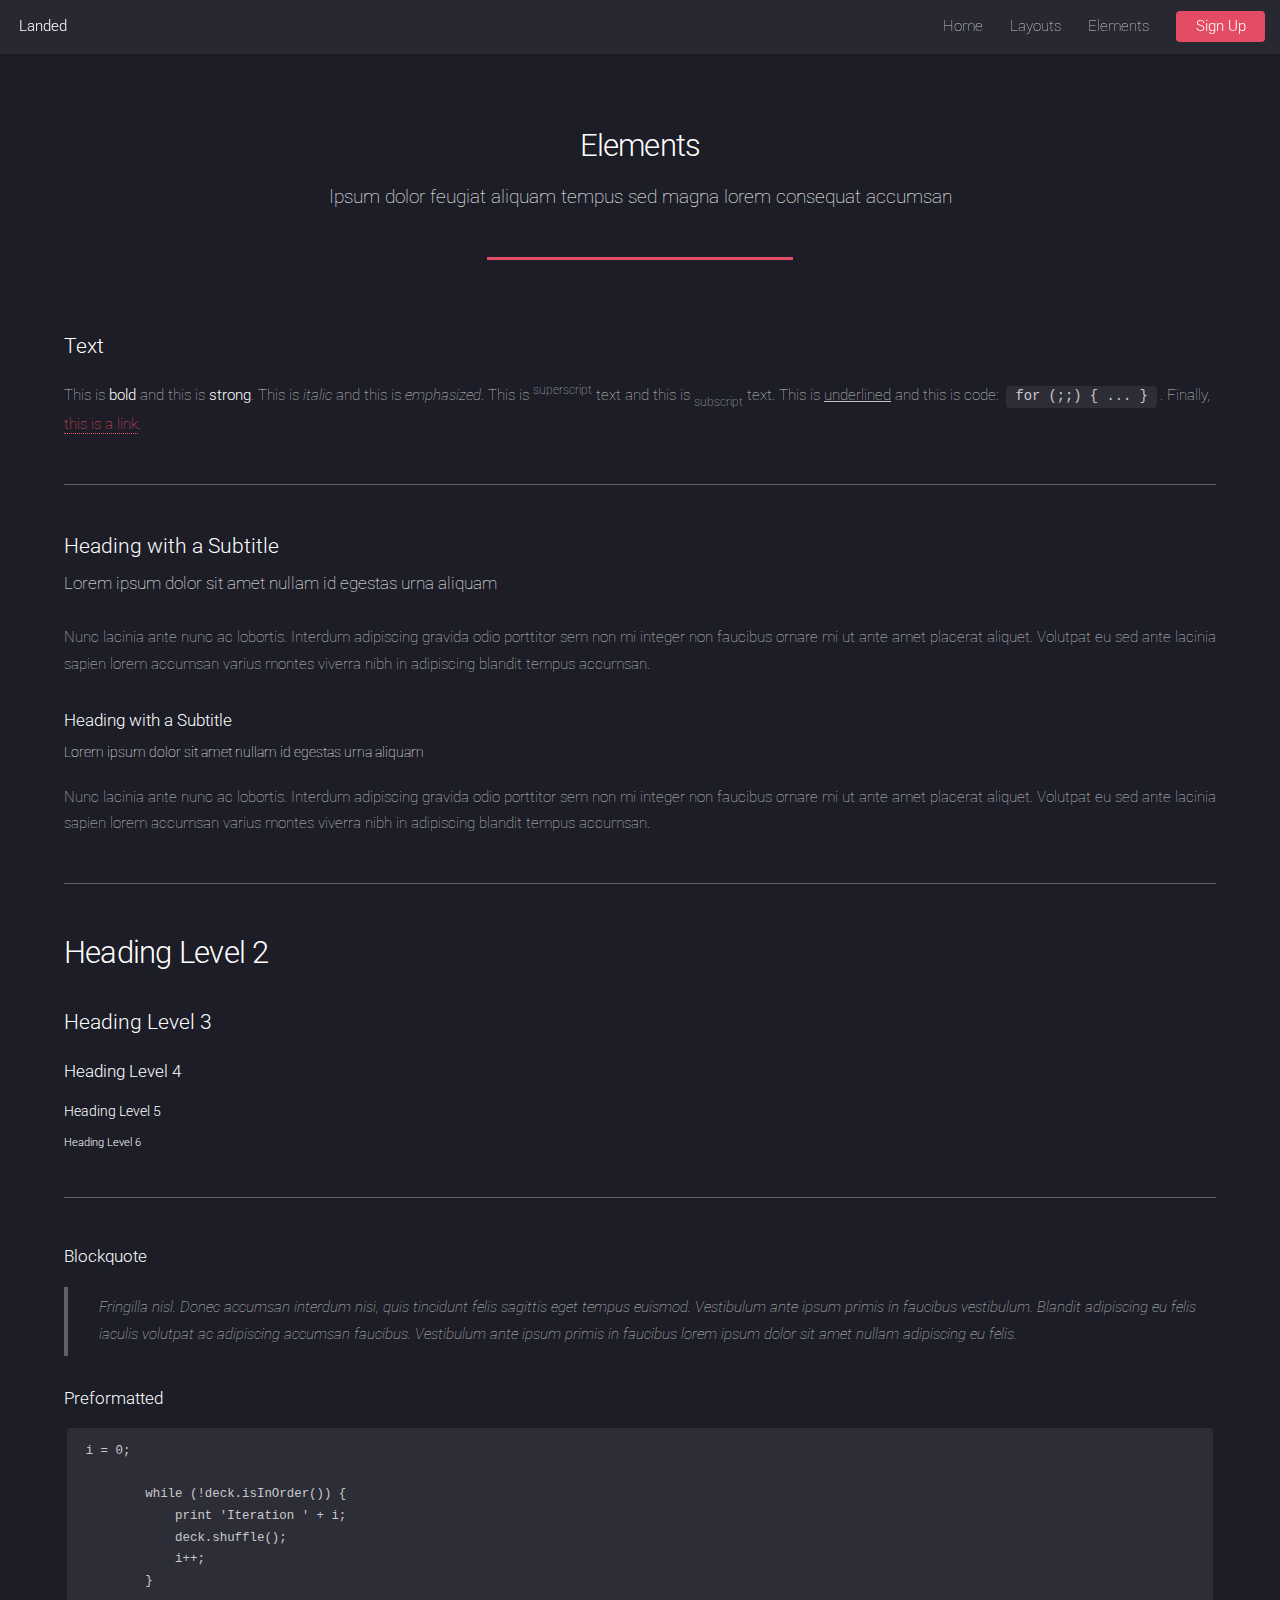
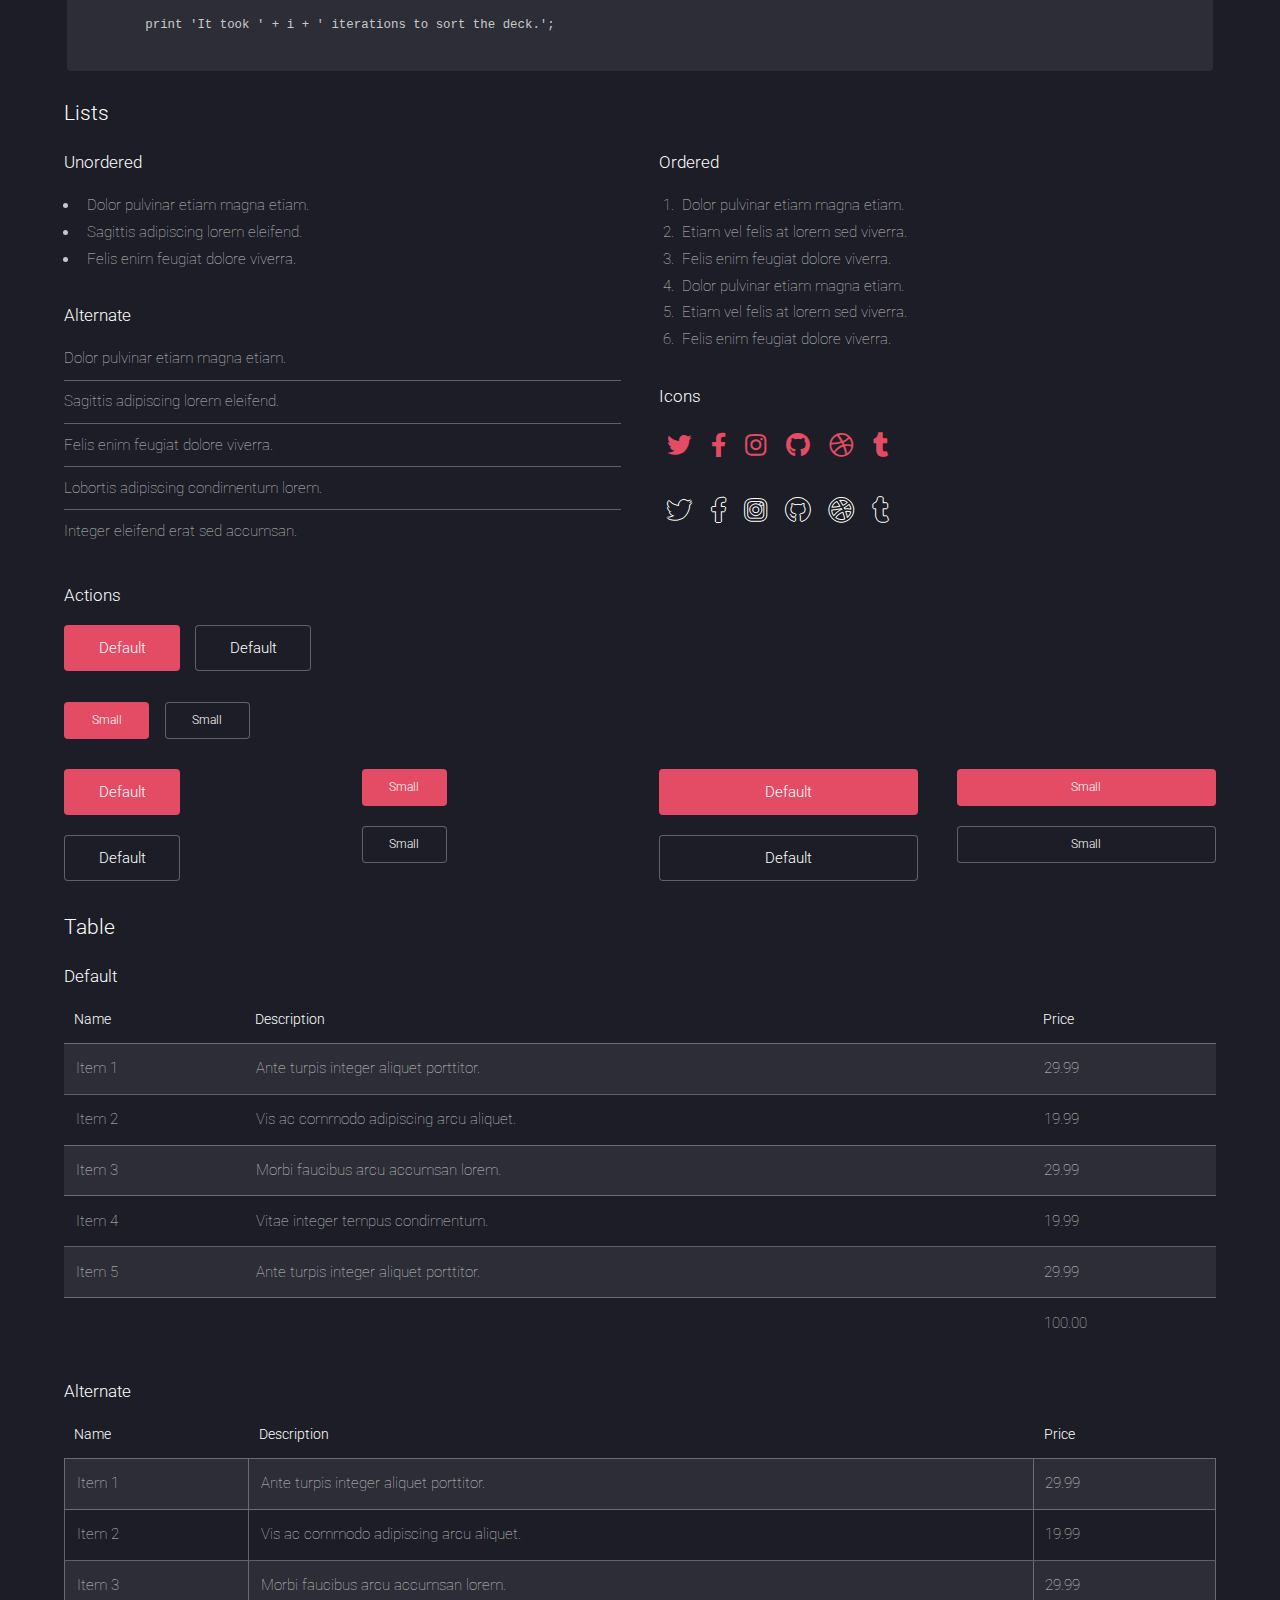
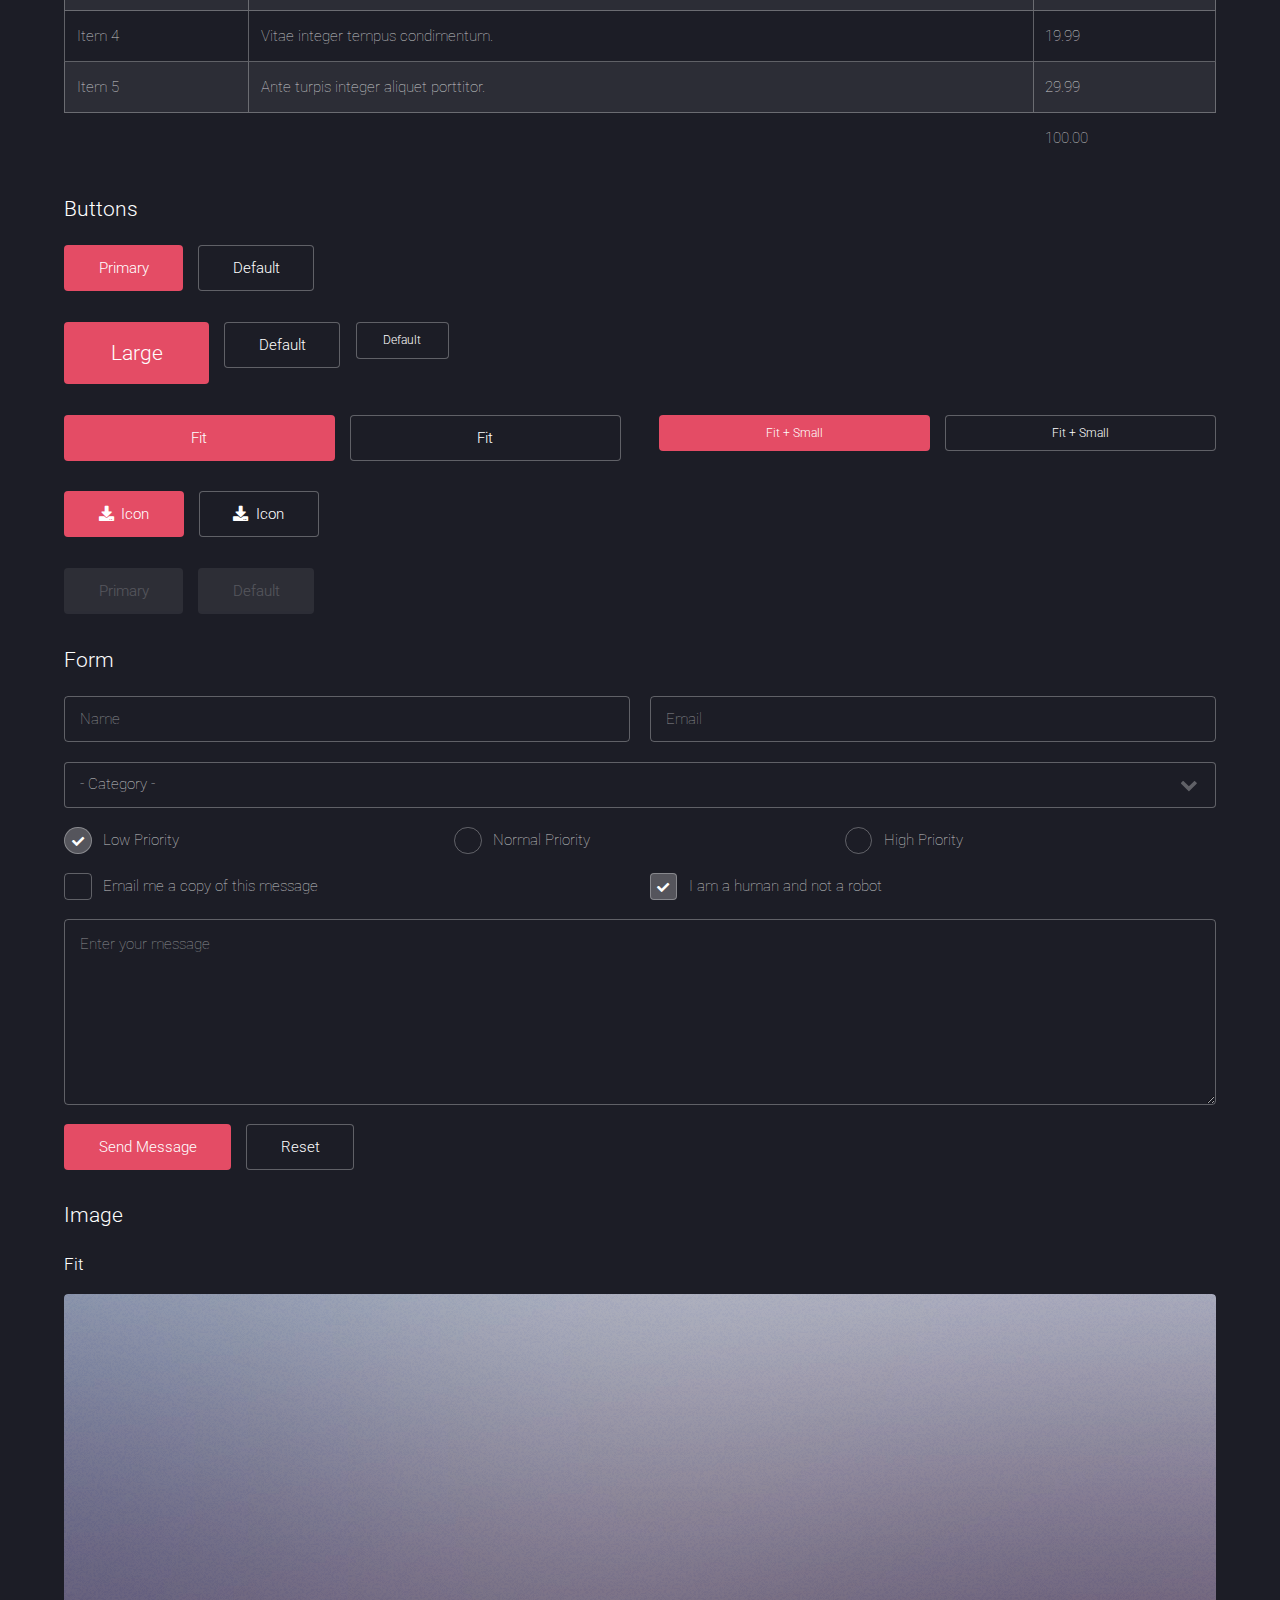
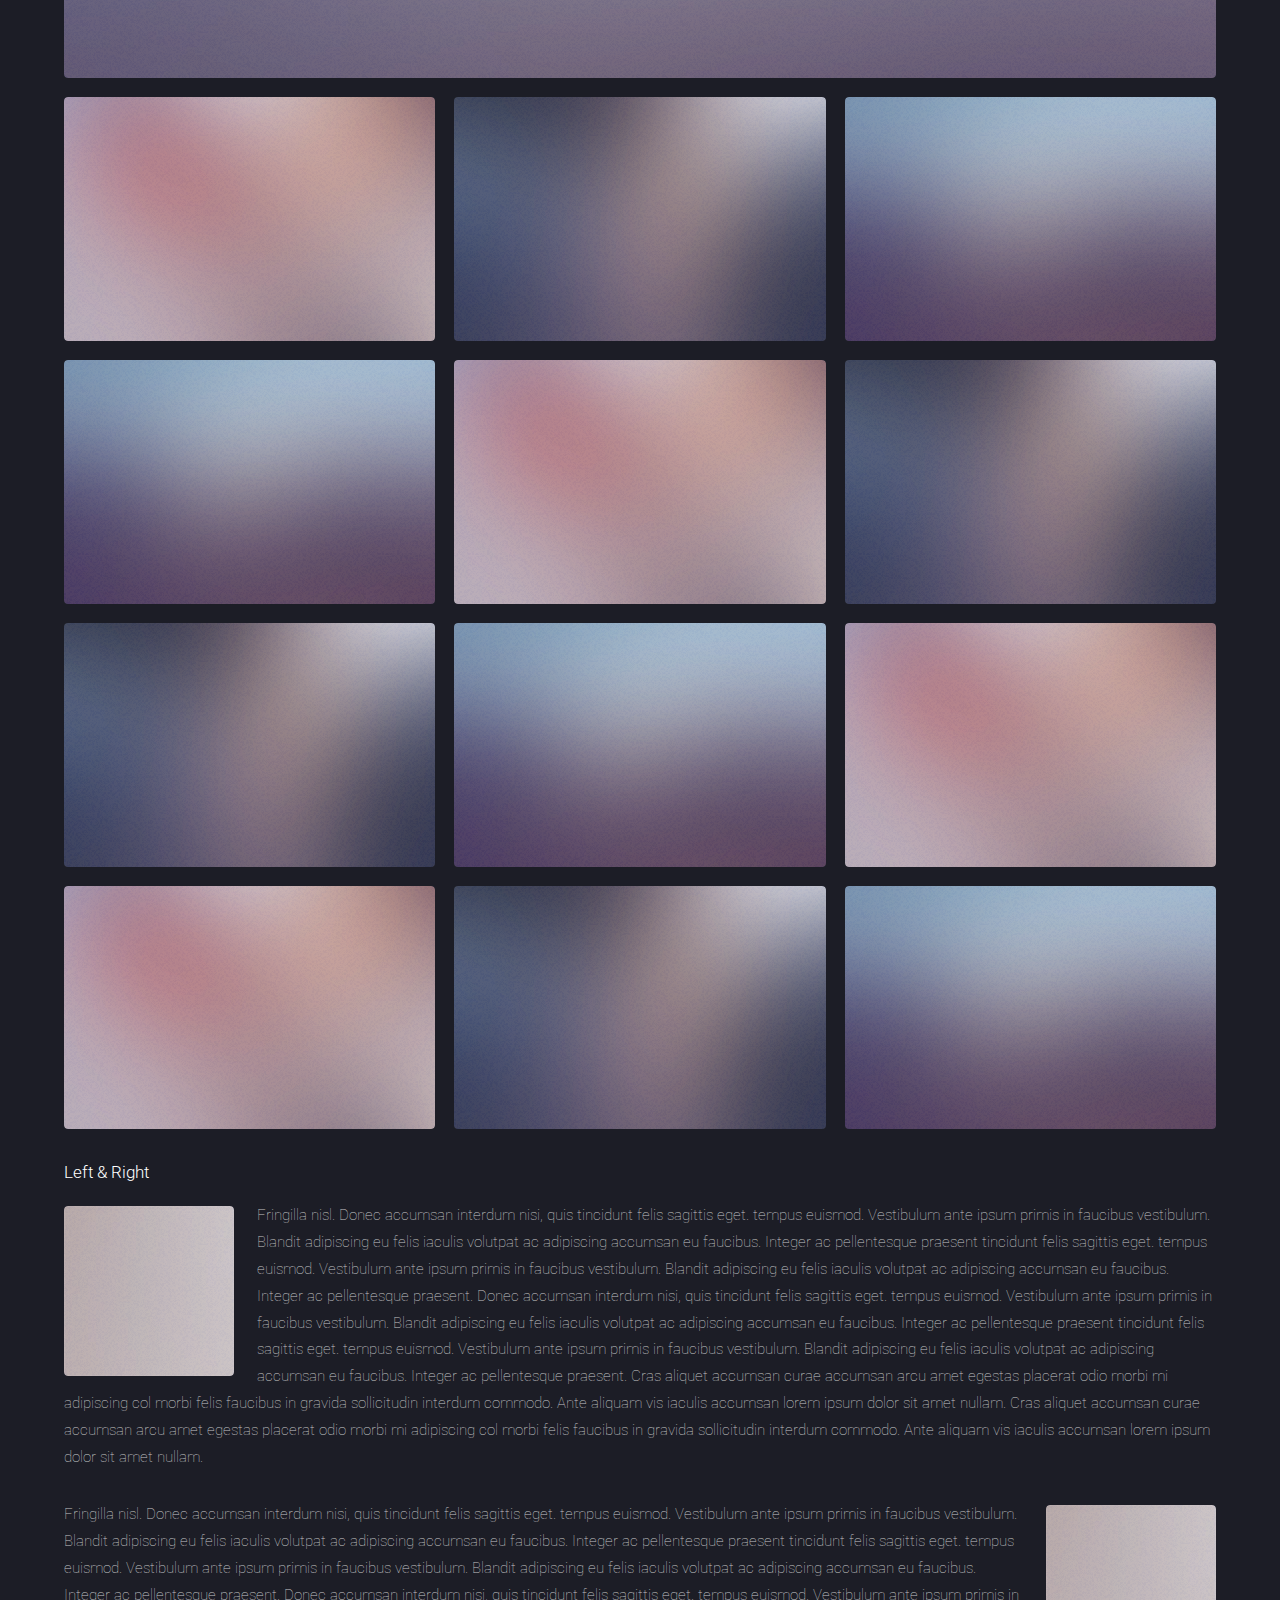
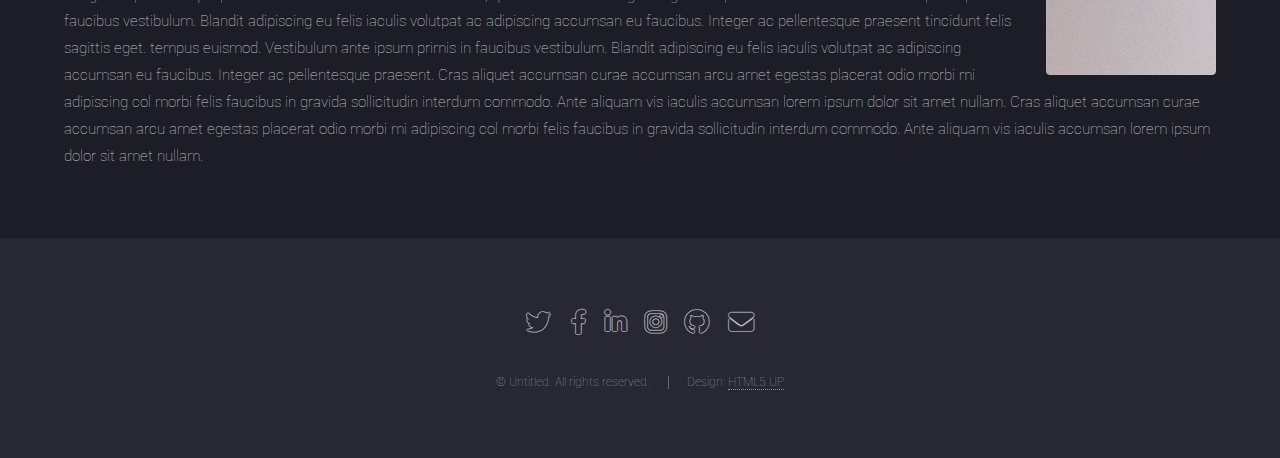
==== elements.html @ d22d091f "Changed design to landed." ====
<!DOCTYPE HTML>
<!--
	Landed by HTML5 UP
	html5up.net | @ajlkn
	Free for personal and commercial use under the CCA 3.0 license (html5up.net/license)
-->
<html>
	<head>
		<title>Elements - Landed by HTML5 UP</title>
		<meta charset="utf-8" />
		<meta name="viewport" content="width=device-width, initial-scale=1, user-scalable=no" />
		<link rel="stylesheet" href="assets/css/main.css" />
		<noscript><link rel="stylesheet" href="assets/css/noscript.css" /></noscript>
	</head>
	<body class="is-preload">
		<div id="page-wrapper">

			<!-- Header -->
				<header id="header">
					<h1 id="logo"><a href="index.html">Landed</a></h1>
					<nav id="nav">
						<ul>
							<li><a href="index.html">Home</a></li>
							<li>
								<a href="#">Layouts</a>
								<ul>
									<li><a href="left-sidebar.html">Left Sidebar</a></li>
									<li><a href="right-sidebar.html">Right Sidebar</a></li>
									<li><a href="no-sidebar.html">No Sidebar</a></li>
									<li>
										<a href="#">Submenu</a>
										<ul>
											<li><a href="#">Option 1</a></li>
											<li><a href="#">Option 2</a></li>
											<li><a href="#">Option 3</a></li>
											<li><a href="#">Option 4</a></li>
										</ul>
									</li>
								</ul>
							</li>
							<li><a href="elements.html">Elements</a></li>
							<li><a href="#" class="button primary">Sign Up</a></li>
						</ul>
					</nav>
				</header>

			<!-- Main -->
				<div id="main" class="wrapper style1">
					<div class="container">
						<header class="major">
							<h2>Elements</h2>
							<p>Ipsum dolor feugiat aliquam tempus sed magna lorem consequat accumsan</p>
						</header>

						<!-- Text -->
							<section>
								<h3>Text</h3>
								<p>This is <b>bold</b> and this is <strong>strong</strong>. This is <i>italic</i> and this is <em>emphasized</em>.
								This is <sup>superscript</sup> text and this is <sub>subscript</sub> text.
								This is <u>underlined</u> and this is code: <code>for (;;) { ... }</code>. Finally, <a href="#">this is a link</a>.</p>

								<hr />

								<header>
									<h3>Heading with a Subtitle</h3>
									<p>Lorem ipsum dolor sit amet nullam id egestas urna aliquam</p>
								</header>
								<p>Nunc lacinia ante nunc ac lobortis. Interdum adipiscing gravida odio porttitor sem non mi integer non faucibus ornare mi ut ante amet placerat aliquet. Volutpat eu sed ante lacinia sapien lorem accumsan varius montes viverra nibh in adipiscing blandit tempus accumsan.</p>
								<header>
									<h4>Heading with a Subtitle</h4>
									<p>Lorem ipsum dolor sit amet nullam id egestas urna aliquam</p>
								</header>
								<p>Nunc lacinia ante nunc ac lobortis. Interdum adipiscing gravida odio porttitor sem non mi integer non faucibus ornare mi ut ante amet placerat aliquet. Volutpat eu sed ante lacinia sapien lorem accumsan varius montes viverra nibh in adipiscing blandit tempus accumsan.</p>

								<hr />

								<h2>Heading Level 2</h2>
								<h3>Heading Level 3</h3>
								<h4>Heading Level 4</h4>
								<h5>Heading Level 5</h5>
								<h6>Heading Level 6</h6>

								<hr />

								<h4>Blockquote</h4>
								<blockquote>Fringilla nisl. Donec accumsan interdum nisi, quis tincidunt felis sagittis eget tempus euismod. Vestibulum ante ipsum primis in faucibus vestibulum. Blandit adipiscing eu felis iaculis volutpat ac adipiscing accumsan faucibus. Vestibulum ante ipsum primis in faucibus lorem ipsum dolor sit amet nullam adipiscing eu felis.</blockquote>

								<h4>Preformatted</h4>
								<pre><code>i = 0;

	while (!deck.isInOrder()) {
	    print 'Iteration ' + i;
	    deck.shuffle();
	    i++;
	}

	print 'It took ' + i + ' iterations to sort the deck.';
	</code></pre>
							</section>

						<!-- Lists -->
							<section>
								<h3>Lists</h3>
								<div class="row">
									<div class="col-6 col-12-xsmall">

										<h4>Unordered</h4>
										<ul>
											<li>Dolor pulvinar etiam magna etiam.</li>
											<li>Sagittis adipiscing lorem eleifend.</li>
											<li>Felis enim feugiat dolore viverra.</li>
										</ul>

										<h4>Alternate</h4>
										<ul class="alt">
											<li>Dolor pulvinar etiam magna etiam.</li>
											<li>Sagittis adipiscing lorem eleifend.</li>
											<li>Felis enim feugiat dolore viverra.</li>
											<li>Lobortis adipiscing condimentum lorem.</li>
											<li>Integer eleifend erat sed accumsan.</li>
										</ul>

									</div>
									<div class="col-6 col-12-xsmall">

										<h4>Ordered</h4>
										<ol>
											<li>Dolor pulvinar etiam magna etiam.</li>
											<li>Etiam vel felis at lorem sed viverra.</li>
											<li>Felis enim feugiat dolore viverra.</li>
											<li>Dolor pulvinar etiam magna etiam.</li>
											<li>Etiam vel felis at lorem sed viverra.</li>
											<li>Felis enim feugiat dolore viverra.</li>
										</ol>

										<h4>Icons</h4>
										<ul class="icons">
											<li><a href="#" class="icon brands fa-twitter"><span class="label">Twitter</span></a></li>
											<li><a href="#" class="icon brands fa-facebook-f"><span class="label">Facebook</span></a></li>
											<li><a href="#" class="icon brands fa-instagram"><span class="label">Instagram</span></a></li>
											<li><a href="#" class="icon brands fa-github"><span class="label">Github</span></a></li>
											<li><a href="#" class="icon brands fa-dribbble"><span class="label">Dribbble</span></a></li>
											<li><a href="#" class="icon brands fa-tumblr"><span class="label">Tumblr</span></a></li>
										</ul>
										<ul class="icons">
											<li><a href="#" class="icon brands alt fa-twitter"><span class="label">Twitter</span></a></li>
											<li><a href="#" class="icon brands alt fa-facebook-f"><span class="label">Facebook</span></a></li>
											<li><a href="#" class="icon brands alt fa-instagram"><span class="label">Instagram</span></a></li>
											<li><a href="#" class="icon brands alt fa-github"><span class="label">Github</span></a></li>
											<li><a href="#" class="icon brands alt fa-dribbble"><span class="label">Dribbble</span></a></li>
											<li><a href="#" class="icon brands alt fa-tumblr"><span class="label">Tumblr</span></a></li>
										</ul>

									</div>
								</div>

								<h4>Actions</h4>
								<ul class="actions">
									<li><a href="#" class="button primary">Default</a></li>
									<li><a href="#" class="button">Default</a></li>
								</ul>
								<ul class="actions small">
									<li><a href="#" class="button primary small">Small</a></li>
									<li><a href="#" class="button small">Small</a></li>
								</ul>
								<div class="row">
									<div class="col-3 col-6-medium col-12-xsmall">
										<ul class="actions stacked">
											<li><a href="#" class="button primary">Default</a></li>
											<li><a href="#" class="button">Default</a></li>
										</ul>
									</div>
									<div class="col-3 col-6-medium col-12-xsmall">
										<ul class="actions stacked">
											<li><a href="#" class="button primary small">Small</a></li>
											<li><a href="#" class="button small">Small</a></li>
										</ul>
									</div>
									<div class="col-3 col-6-medium col-12-xsmall">
										<ul class="actions stacked">
											<li><a href="#" class="button primary fit">Default</a></li>
											<li><a href="#" class="button fit">Default</a></li>
										</ul>
									</div>
									<div class="col-3 col-6-medium col-12-xsmall">
										<ul class="actions stacked">
											<li><a href="#" class="button primary small fit">Small</a></li>
											<li><a href="#" class="button small fit">Small</a></li>
										</ul>
									</div>
								</div>
							</section>

						<!-- Table -->
							<section>
								<h3>Table</h3>
								<h4>Default</h4>
								<div class="table-wrapper">
									<table>
										<thead>
											<tr>
												<th>Name</th>
												<th>Description</th>
												<th>Price</th>
											</tr>
										</thead>
										<tbody>
											<tr>
												<td>Item 1</td>
												<td>Ante turpis integer aliquet porttitor.</td>
												<td>29.99</td>
											</tr>
											<tr>
												<td>Item 2</td>
												<td>Vis ac commodo adipiscing arcu aliquet.</td>
												<td>19.99</td>
											</tr>
											<tr>
												<td>Item 3</td>
												<td> Morbi faucibus arcu accumsan lorem.</td>
												<td>29.99</td>
											</tr>
											<tr>
												<td>Item 4</td>
												<td>Vitae integer tempus condimentum.</td>
												<td>19.99</td>
											</tr>
											<tr>
												<td>Item 5</td>
												<td>Ante turpis integer aliquet porttitor.</td>
												<td>29.99</td>
											</tr>
										</tbody>
										<tfoot>
											<tr>
												<td colspan="2"></td>
												<td>100.00</td>
											</tr>
										</tfoot>
									</table>
								</div>
								<h4>Alternate</h4>
								<div class="table-wrapper">
									<table class="alt">
										<thead>
											<tr>
												<th>Name</th>
												<th>Description</th>
												<th>Price</th>
											</tr>
										</thead>
										<tbody>
											<tr>
												<td>Item 1</td>
												<td>Ante turpis integer aliquet porttitor.</td>
												<td>29.99</td>
											</tr>
											<tr>
												<td>Item 2</td>
												<td>Vis ac commodo adipiscing arcu aliquet.</td>
												<td>19.99</td>
											</tr>
											<tr>
												<td>Item 3</td>
												<td> Morbi faucibus arcu accumsan lorem.</td>
												<td>29.99</td>
											</tr>
											<tr>
												<td>Item 4</td>
												<td>Vitae integer tempus condimentum.</td>
												<td>19.99</td>
											</tr>
											<tr>
												<td>Item 5</td>
												<td>Ante turpis integer aliquet porttitor.</td>
												<td>29.99</td>
											</tr>
										</tbody>
										<tfoot>
											<tr>
												<td colspan="2"></td>
												<td>100.00</td>
											</tr>
										</tfoot>
									</table>
								</div>
							</section>

						<!-- Buttons -->
							<section>
								<h3>Buttons</h3>
								<ul class="actions">
									<li><a href="#" class="button primary">Primary</a></li>
									<li><a href="#" class="button">Default</a></li>
								</ul>
								<ul class="actions">
									<li><a href="#" class="button primary large">Large</a></li>
									<li><a href="#" class="button">Default</a></li>
									<li><a href="#" class="button small">Default</a></li>
								</ul>
								<div class="row">
									<div class="col-6 col-12-xsmall">
										<ul class="actions fit">
											<li><a href="#" class="button primary fit">Fit</a></li>
											<li><a href="#" class="button fit">Fit</a></li>
										</ul>
									</div>
									<div class="col-6 col-12-xsmall">
										<ul class="actions fit small">
											<li><a href="#" class="button primary fit small">Fit + Small</a></li>
											<li><a href="#" class="button fit small">Fit + Small</a></li>
										</ul>
									</div>
								</div>
								<ul class="actions">
									<li><a href="#" class="button primary icon solid fa-download">Icon</a></li>
									<li><a href="#" class="button icon solid fa-download">Icon</a></li>
								</ul>
								<ul class="actions">
									<li><span class="button primary disabled">Primary</span></li>
									<li><span class="button disabled">Default</span></li>
								</ul>
							</section>

						<!-- Form -->
							<section>
								<h3>Form</h3>
								<form method="post" action="#">
									<div class="row gtr-uniform gtr-50">
										<div class="col-6 col-12-xsmall">
											<input type="text" name="name" id="name" value="" placeholder="Name" />
										</div>
										<div class="col-6 col-12-xsmall">
											<input type="email" name="email" id="email" value="" placeholder="Email" />
										</div>
										<div class="col-12">
											<select name="category" id="category">
												<option value="">- Category -</option>
												<option value="1">Manufacturing</option>
												<option value="1">Shipping</option>
												<option value="1">Administration</option>
												<option value="1">Human Resources</option>
											</select>
										</div>
										<div class="col-4 col-12-medium">
											<input type="radio" id="priority-low" name="priority" checked>
											<label for="priority-low">Low Priority</label>
										</div>
										<div class="col-4 col-12-medium">
											<input type="radio" id="priority-normal" name="priority">
											<label for="priority-normal">Normal Priority</label>
										</div>
										<div class="col-4 col-12-medium">
											<input type="radio" id="priority-high" name="priority">
											<label for="priority-high">High Priority</label>
										</div>
										<div class="col-6 col-12-medium">
											<input type="checkbox" id="copy" name="copy">
											<label for="copy">Email me a copy of this message</label>
										</div>
										<div class="col-6 col-12-medium">
											<input type="checkbox" id="human" name="human" checked>
											<label for="human">I am a human and not a robot</label>
										</div>
										<div class="col-12">
											<textarea name="message" id="message" placeholder="Enter your message" rows="6"></textarea>
										</div>
										<div class="col-12">
											<ul class="actions">
												<li><input type="submit" value="Send Message" class="primary" /></li>
												<li><input type="reset" value="Reset" /></li>
											</ul>
										</div>
									</div>
								</form>
							</section>

						<!-- Image -->
							<section>
								<h3>Image</h3>
								<h4>Fit</h4>
								<div class="box alt">
									<div class="row gtr-50 gtr-uniform">
										<div class="col-12"><span class="image fit"><img src="images/pic07.jpg" alt="" /></span></div>
										<div class="col-4 col-6-xsmall"><span class="image fit"><img src="images/pic02.jpg" alt="" /></span></div>
										<div class="col-4 col-6-xsmall"><span class="image fit"><img src="images/pic03.jpg" alt="" /></span></div>
										<div class="col-4 col-6-xsmall"><span class="image fit"><img src="images/pic04.jpg" alt="" /></span></div>
										<div class="col-4 col-6-xsmall"><span class="image fit"><img src="images/pic04.jpg" alt="" /></span></div>
										<div class="col-4 col-6-xsmall"><span class="image fit"><img src="images/pic02.jpg" alt="" /></span></div>
										<div class="col-4 col-6-xsmall"><span class="image fit"><img src="images/pic03.jpg" alt="" /></span></div>
										<div class="col-4 col-6-xsmall"><span class="image fit"><img src="images/pic03.jpg" alt="" /></span></div>
										<div class="col-4 col-6-xsmall"><span class="image fit"><img src="images/pic04.jpg" alt="" /></span></div>
										<div class="col-4 col-6-xsmall"><span class="image fit"><img src="images/pic02.jpg" alt="" /></span></div>
										<div class="col-4 col-6-xsmall"><span class="image fit"><img src="images/pic02.jpg" alt="" /></span></div>
										<div class="col-4 col-6-xsmall"><span class="image fit"><img src="images/pic03.jpg" alt="" /></span></div>
										<div class="col-4 col-6-xsmall"><span class="image fit"><img src="images/pic04.jpg" alt="" /></span></div>
									</div>
								</div>

								<h4>Left &amp; Right</h4>
								<p><span class="image left"><img src="images/pic08.jpg" alt="" /></span>Fringilla nisl. Donec accumsan interdum nisi, quis tincidunt felis sagittis eget. tempus euismod. Vestibulum ante ipsum primis in faucibus vestibulum. Blandit adipiscing eu felis iaculis volutpat ac adipiscing accumsan eu faucibus. Integer ac pellentesque praesent tincidunt felis sagittis eget. tempus euismod. Vestibulum ante ipsum primis in faucibus vestibulum. Blandit adipiscing eu felis iaculis volutpat ac adipiscing accumsan eu faucibus. Integer ac pellentesque praesent. Donec accumsan interdum nisi, quis tincidunt felis sagittis eget. tempus euismod. Vestibulum ante ipsum primis in faucibus vestibulum. Blandit adipiscing eu felis iaculis volutpat ac adipiscing accumsan eu faucibus. Integer ac pellentesque praesent tincidunt felis sagittis eget. tempus euismod. Vestibulum ante ipsum primis in faucibus vestibulum. Blandit adipiscing eu felis iaculis volutpat ac adipiscing accumsan eu faucibus. Integer ac pellentesque praesent. Cras aliquet accumsan curae accumsan arcu amet egestas placerat odio morbi mi adipiscing col morbi felis faucibus in gravida sollicitudin interdum commodo. Ante aliquam vis iaculis accumsan lorem ipsum dolor sit amet nullam. Cras aliquet accumsan curae accumsan arcu amet egestas placerat odio morbi mi adipiscing col morbi felis faucibus in gravida sollicitudin interdum commodo. Ante aliquam vis iaculis accumsan lorem ipsum dolor sit amet nullam.</p>
								<p><span class="image right"><img src="images/pic08.jpg" alt="" /></span>Fringilla nisl. Donec accumsan interdum nisi, quis tincidunt felis sagittis eget. tempus euismod. Vestibulum ante ipsum primis in faucibus vestibulum. Blandit adipiscing eu felis iaculis volutpat ac adipiscing accumsan eu faucibus. Integer ac pellentesque praesent tincidunt felis sagittis eget. tempus euismod. Vestibulum ante ipsum primis in faucibus vestibulum. Blandit adipiscing eu felis iaculis volutpat ac adipiscing accumsan eu faucibus. Integer ac pellentesque praesent. Donec accumsan interdum nisi, quis tincidunt felis sagittis eget. tempus euismod. Vestibulum ante ipsum primis in faucibus vestibulum. Blandit adipiscing eu felis iaculis volutpat ac adipiscing accumsan eu faucibus. Integer ac pellentesque praesent tincidunt felis sagittis eget. tempus euismod. Vestibulum ante ipsum primis in faucibus vestibulum. Blandit adipiscing eu felis iaculis volutpat ac adipiscing accumsan eu faucibus. Integer ac pellentesque praesent. Cras aliquet accumsan curae accumsan arcu amet egestas placerat odio morbi mi adipiscing col morbi felis faucibus in gravida sollicitudin interdum commodo. Ante aliquam vis iaculis accumsan lorem ipsum dolor sit amet nullam. Cras aliquet accumsan curae accumsan arcu amet egestas placerat odio morbi mi adipiscing col morbi felis faucibus in gravida sollicitudin interdum commodo. Ante aliquam vis iaculis accumsan lorem ipsum dolor sit amet nullam.</p>
							</section>

					</div>
				</div>

			<!-- Footer -->
				<footer id="footer">
					<ul class="icons">
						<li><a href="#" class="icon brands alt fa-twitter"><span class="label">Twitter</span></a></li>
						<li><a href="#" class="icon brands alt fa-facebook-f"><span class="label">Facebook</span></a></li>
						<li><a href="#" class="icon brands alt fa-linkedin-in"><span class="label">LinkedIn</span></a></li>
						<li><a href="#" class="icon brands alt fa-instagram"><span class="label">Instagram</span></a></li>
						<li><a href="#" class="icon brands alt fa-github"><span class="label">GitHub</span></a></li>
						<li><a href="#" class="icon solid alt fa-envelope"><span class="label">Email</span></a></li>
					</ul>
					<ul class="copyright">
						<li>&copy; Untitled. All rights reserved.</li><li>Design: <a href="http://html5up.net">HTML5 UP</a></li>
					</ul>
				</footer>

		</div>

		<!-- Scripts -->
			<script src="assets/js/jquery.min.js"></script>
			<script src="assets/js/jquery.scrolly.min.js"></script>
			<script src="assets/js/jquery.dropotron.min.js"></script>
			<script src="assets/js/jquery.scrollex.min.js"></script>
			<script src="assets/js/browser.min.js"></script>
			<script src="assets/js/breakpoints.min.js"></script>
			<script src="assets/js/util.js"></script>
			<script src="assets/js/main.js"></script>

	</body>
</html>
---- assets/css/main.css ----
@import url("fontawesome-all.min.css");
@import url("https://fonts.googleapis.com/css?family=Roboto:100,300,100italic,300italic");

/*
	Landed by HTML5 UP
	html5up.net | @ajlkn
	Free for personal and commercial use under the CCA 3.0 license (html5up.net/license)
*/

html, body, div, span, applet, object,
iframe, h1, h2, h3, h4, h5, h6, p, blockquote,
pre, a, abbr, acronym, address, big, cite,
code, del, dfn, em, img, ins, kbd, q, s, samp,
small, strike, strong, sub, sup, tt, var, b,
u, i, center, dl, dt, dd, ol, ul, li, fieldset,
form, label, legend, table, caption, tbody,
tfoot, thead, tr, th, td, article, aside,
canvas, details, embed, figure, figcaption,
footer, header, hgroup, menu, nav, output, ruby,
section, summary, time, mark, audio, video {
	margin: 0;
	padding: 0;
	border: 0;
	font-size: 100%;
	font: inherit;
	vertical-align: baseline;}

article, aside, details, figcaption, figure,
footer, header, hgroup, menu, nav, section {
	display: block;}

body {
	line-height: 1;
}

ol, ul {
	list-style: none;
}

blockquote, q {
	quotes: none;
}

	blockquote:before, blockquote:after, q:before, q:after {
		content: '';
		content: none;
	}

table {
	border-collapse: collapse;
	border-spacing: 0;
}

body {
	-webkit-text-size-adjust: none;
}

mark {
	background-color: transparent;
	color: inherit;
}

input::-moz-focus-inner {
	border: 0;
	padding: 0;
}

input, select, textarea {
	-moz-appearance: none;
	-webkit-appearance: none;
	-ms-appearance: none;
	appearance: none;
}

/* Basic */

	html {
		box-sizing: border-box;
	}

	*, *:before, *:after {
		box-sizing: inherit;
	}

	html, body {
		background: #1c1d26;
	}

	body.is-preload *, body.is-preload *:before, body.is-preload *:after {
		-moz-animation: none !important;
		-webkit-animation: none !important;
		-ms-animation: none !important;
		animation: none !important;
		-moz-transition: none !important;
		-webkit-transition: none !important;
		-ms-transition: none !important;
		transition: none !important;
	}

	body, input, select, textarea {
		color: rgba(255, 255, 255, 0.75);
		font-family: "Roboto", Helvetica, sans-serif;
		font-size: 15pt;
		font-weight: 100;
		line-height: 1.75em;
	}

	a {
		-moz-transition: border-color 0.2s ease-in-out, color 0.2s ease-in-out;
		-webkit-transition: border-color 0.2s ease-in-out, color 0.2s ease-in-out;
		-ms-transition: border-color 0.2s ease-in-out, color 0.2s ease-in-out;
		transition: border-color 0.2s ease-in-out, color 0.2s ease-in-out;
		border-bottom: dotted 1px;
		color: #e44c65;
		text-decoration: none;
	}

		a:hover {
			color: #e44c65 !important;
			border-bottom-color: transparent;
		}

	strong, b {
		color: #ffffff;
		font-weight: 300;
	}

	em, i {
		font-style: italic;
	}

	p {
		margin: 0 0 2em 0;
	}

	h1, h2, h3, h4, h5, h6 {
		color: #ffffff;
		font-weight: 300;
		line-height: 1em;
		margin: 0 0 1em 0;
	}

		h1 a, h2 a, h3 a, h4 a, h5 a, h6 a {
			color: inherit;
			border: 0;
		}

	h2 {
		font-size: 2em;
		line-height: 1.5em;
		letter-spacing: -0.025em;
	}

	h3 {
		font-size: 1.35em;
		line-height: 1.5em;
	}

	h4 {
		font-size: 1.1em;
		line-height: 1.5em;
	}

	h5 {
		font-size: 0.9em;
		line-height: 1.5em;
	}

	h6 {
		font-size: 0.7em;
		line-height: 1.5em;
	}

	sub {
		font-size: 0.8em;
		position: relative;
		top: 0.5em;
	}

	sup {
		font-size: 0.8em;
		position: relative;
		top: -0.5em;
	}

	hr {
		border: 0;
		border-bottom: solid 1px rgba(255, 255, 255, 0.3);
		margin: 3em 0;
	}

		hr.major {
			margin: 4em 0;
		}

	blockquote {
		border-left: solid 4px rgba(255, 255, 255, 0.3);
		font-style: italic;
		margin: 0 0 2em 0;
		padding: 0.5em 0 0.5em 2em;
	}

	code {
		background: rgba(255, 255, 255, 0.075);
		border-radius: 4px;
		font-family: "Courier New", monospace;
		font-size: 0.9em;
		margin: 0 0.25em;
		padding: 0.25em 0.65em;
	}

	pre {
		-webkit-overflow-scrolling: touch;
		font-family: "Courier New", monospace;
		font-size: 0.9em;
		margin: 0 0 2em 0;
	}

		pre code {
			display: block;
			line-height: 1.75em;
			padding: 1em 1.5em;
			overflow-x: auto;
		}

	.align-left {
		text-align: left;
	}

	.align-center {
		text-align: center;
	}

	.align-right {
		text-align: right;
	}

/* Loader */

	@-moz-keyframes spinner-show {
		0% {
			opacity: 0;
		}

		100% {
			opacity: 1;
		}
	}

	@-webkit-keyframes spinner-show {
		0% {
			opacity: 0;
		}

		100% {
			opacity: 1;
		}
	}

	@-ms-keyframes spinner-show {
		0% {
			opacity: 0;
		}

		100% {
			opacity: 1;
		}
	}

	@keyframes spinner-show {
		0% {
			opacity: 0;
		}

		100% {
			opacity: 1;
		}
	}

	@-moz-keyframes spinner-hide {
		0% {
			color: rgba(255, 255, 255, 0.15);
			z-index: 100001;
			-moz-transform: scale(1) rotate(0deg);
			-webkit-transform: scale(1) rotate(0deg);
			-ms-transform: scale(1) rotate(0deg);
			transform: scale(1) rotate(0deg);
		}

		99% {
			color: #1c1d26;
			z-index: 100001;
			-moz-transform: scale(0.5) rotate(360deg);
			-webkit-transform: scale(0.5) rotate(360deg);
			-ms-transform: scale(0.5) rotate(360deg);
			transform: scale(0.5) rotate(360deg);
		}

		100% {
			color: #1c1d26;
			z-index: -1;
			-moz-transform: scale(0.5) rotate(360deg);
			-webkit-transform: scale(0.5) rotate(360deg);
			-ms-transform: scale(0.5) rotate(360deg);
			transform: scale(0.5) rotate(360deg);
		}
	}

	@-webkit-keyframes spinner-hide {
		0% {
			color: rgba(255, 255, 255, 0.15);
			z-index: 100001;
			-moz-transform: scale(1) rotate(0deg);
			-webkit-transform: scale(1) rotate(0deg);
			-ms-transform: scale(1) rotate(0deg);
			transform: scale(1) rotate(0deg);
		}

		99% {
			color: #1c1d26;
			z-index: 100001;
			-moz-transform: scale(0.5) rotate(360deg);
			-webkit-transform: scale(0.5) rotate(360deg);
			-ms-transform: scale(0.5) rotate(360deg);
			transform: scale(0.5) rotate(360deg);
		}

		100% {
			color: #1c1d26;
			z-index: -1;
			-moz-transform: scale(0.5) rotate(360deg);
			-webkit-transform: scale(0.5) rotate(360deg);
			-ms-transform: scale(0.5) rotate(360deg);
			transform: scale(0.5) rotate(360deg);
		}
	}

	@-ms-keyframes spinner-hide {
		0% {
			color: rgba(255, 255, 255, 0.15);
			z-index: 100001;
			-moz-transform: scale(1) rotate(0deg);
			-webkit-transform: scale(1) rotate(0deg);
			-ms-transform: scale(1) rotate(0deg);
			transform: scale(1) rotate(0deg);
		}

		99% {
			color: #1c1d26;
			z-index: 100001;
			-moz-transform: scale(0.5) rotate(360deg);
			-webkit-transform: scale(0.5) rotate(360deg);
			-ms-transform: scale(0.5) rotate(360deg);
			transform: scale(0.5) rotate(360deg);
		}

		100% {
			color: #1c1d26;
			z-index: -1;
			-moz-transform: scale(0.5) rotate(360deg);
			-webkit-transform: scale(0.5) rotate(360deg);
			-ms-transform: scale(0.5) rotate(360deg);
			transform: scale(0.5) rotate(360deg);
		}
	}

	@keyframes spinner-hide {
		0% {
			color: rgba(255, 255, 255, 0.15);
			z-index: 100001;
			-moz-transform: scale(1) rotate(0deg);
			-webkit-transform: scale(1) rotate(0deg);
			-ms-transform: scale(1) rotate(0deg);
			transform: scale(1) rotate(0deg);
		}

		99% {
			color: #1c1d26;
			z-index: 100001;
			-moz-transform: scale(0.5) rotate(360deg);
			-webkit-transform: scale(0.5) rotate(360deg);
			-ms-transform: scale(0.5) rotate(360deg);
			transform: scale(0.5) rotate(360deg);
		}

		100% {
			color: #1c1d26;
			z-index: -1;
			-moz-transform: scale(0.5) rotate(360deg);
			-webkit-transform: scale(0.5) rotate(360deg);
			-ms-transform: scale(0.5) rotate(360deg);
			transform: scale(0.5) rotate(360deg);
		}
	}

	@-moz-keyframes spinner-rotate {
		0% {
			-moz-transform: scale(1) rotate(0deg);
			-webkit-transform: scale(1) rotate(0deg);
			-ms-transform: scale(1) rotate(0deg);
			transform: scale(1) rotate(0deg);
		}

		100% {
			-moz-transform: scale(1) rotate(360deg);
			-webkit-transform: scale(1) rotate(360deg);
			-ms-transform: scale(1) rotate(360deg);
			transform: scale(1) rotate(360deg);
		}
	}

	@-webkit-keyframes spinner-rotate {
		0% {
			-moz-transform: scale(1) rotate(0deg);
			-webkit-transform: scale(1) rotate(0deg);
			-ms-transform: scale(1) rotate(0deg);
			transform: scale(1) rotate(0deg);
		}

		100% {
			-moz-transform: scale(1) rotate(360deg);
			-webkit-transform: scale(1) rotate(360deg);
			-ms-transform: scale(1) rotate(360deg);
			transform: scale(1) rotate(360deg);
		}
	}

	@-ms-keyframes spinner-rotate {
		0% {
			-moz-transform: scale(1) rotate(0deg);
			-webkit-transform: scale(1) rotate(0deg);
			-ms-transform: scale(1) rotate(0deg);
			transform: scale(1) rotate(0deg);
		}

		100% {
			-moz-transform: scale(1) rotate(360deg);
			-webkit-transform: scale(1) rotate(360deg);
			-ms-transform: scale(1) rotate(360deg);
			transform: scale(1) rotate(360deg);
		}
	}

	@keyframes spinner-rotate {
		0% {
			-moz-transform: scale(1) rotate(0deg);
			-webkit-transform: scale(1) rotate(0deg);
			-ms-transform: scale(1) rotate(0deg);
			transform: scale(1) rotate(0deg);
		}

		100% {
			-moz-transform: scale(1) rotate(360deg);
			-webkit-transform: scale(1) rotate(360deg);
			-ms-transform: scale(1) rotate(360deg);
			transform: scale(1) rotate(360deg);
		}
	}

	@-moz-keyframes overlay-hide {
		0% {
			opacity: 1;
			z-index: 100000;
		}

		15% {
			opacity: 1;
			z-index: 100000;
		}

		99% {
			opacity: 0;
			z-index: 100000;
		}

		100% {
			opacity: 0;
			z-index: -1;
		}
	}

	@-webkit-keyframes overlay-hide {
		0% {
			opacity: 1;
			z-index: 100000;
		}

		15% {
			opacity: 1;
			z-index: 100000;
		}

		99% {
			opacity: 0;
			z-index: 100000;
		}

		100% {
			opacity: 0;
			z-index: -1;
		}
	}

	@-ms-keyframes overlay-hide {
		0% {
			opacity: 1;
			z-index: 100000;
		}

		15% {
			opacity: 1;
			z-index: 100000;
		}

		99% {
			opacity: 0;
			z-index: 100000;
		}

		100% {
			opacity: 0;
			z-index: -1;
		}
	}

	@keyframes overlay-hide {
		0% {
			opacity: 1;
			z-index: 100000;
		}

		15% {
			opacity: 1;
			z-index: 100000;
		}

		99% {
			opacity: 0;
			z-index: 100000;
		}

		100% {
			opacity: 0;
			z-index: -1;
		}
	}

	body.landing {
		text-decoration: none;
	}

		body.landing:before {
			-moz-osx-font-smoothing: grayscale;
			-webkit-font-smoothing: antialiased;
			display: inline-block;
			font-style: normal;
			font-variant: normal;
			text-rendering: auto;
			line-height: 1;
			text-transform: none !important;
			font-family: 'Font Awesome 5 Free';
			font-weight: 900;
		}

		body.landing:before {
			-moz-animation: spinner-show 1.5s 1 0.25s ease forwards, spinner-hide 0.25s ease-in-out forwards !important;
			-webkit-animation: spinner-show 1.5s 1 0.25s ease forwards, spinner-hide 0.25s ease-in-out forwards !important;
			-ms-animation: spinner-show 1.5s 1 0.25s ease forwards, spinner-hide 0.25s ease-in-out forwards !important;
			animation: spinner-show 1.5s 1 0.25s ease forwards, spinner-hide 0.25s ease-in-out forwards !important;
			-moz-transform-origin: 50% 50%;
			-webkit-transform-origin: 50% 50%;
			-ms-transform-origin: 50% 50%;
			transform-origin: 50% 50%;
			color: rgba(255, 255, 255, 0.15);
			content: '\f1ce';
			cursor: default;
			display: block;
			font-size: 2em;
			height: 2em;
			left: 50%;
			line-height: 2em;
			margin: -1em 0 0 -1em;
			opacity: 0;
			position: fixed;
			text-align: center;
			top: 50%;
			width: 2em;
			z-index: -1;
		}

		body.landing:after {
			-moz-animation: overlay-hide 1.5s ease-in forwards !important;
			-webkit-animation: overlay-hide 1.5s ease-in forwards !important;
			-ms-animation: overlay-hide 1.5s ease-in forwards !important;
			animation: overlay-hide 1.5s ease-in forwards !important;
			background: #1c1d26;
			content: '';
			display: block;
			height: 100%;
			left: 0;
			opacity: 0;
			position: fixed;
			top: 0;
			width: 100%;
			z-index: -1;
		}

		body.landing.is-preload:before {
			-moz-animation: spinner-show 1.5s 1 0.25s ease forwards, spinner-rotate 0.75s infinite linear !important;
			-webkit-animation: spinner-show 1.5s 1 0.25s ease forwards, spinner-rotate 0.75s infinite linear !important;
			-ms-animation: spinner-show 1.5s 1 0.25s ease forwards, spinner-rotate 0.75s infinite linear !important;
			animation: spinner-show 1.5s 1 0.25s ease forwards, spinner-rotate 0.75s infinite linear !important;
			z-index: 100001;
		}

		body.landing.is-preload:after {
			-moz-animation: none !important;
			-webkit-animation: none !important;
			-ms-animation: none !important;
			animation: none !important;
			opacity: 1;
			z-index: 100000;
		}

	@media (-webkit-min-device-pixel-ratio: 2) {

		body.landing:before {
			line-height: 2.025em;
		}

	}

/* Container */

	.container {
		margin: 0 auto;
		max-width: calc(100% - 4em);
		width: 70em;
	}

		.container.xsmall {
			width: 17.5em;
		}

		.container.small {
			width: 35em;
		}

		.container.medium {
			width: 52.5em;
		}

		.container.large {
			width: 87.5em;
		}

		.container.xlarge {
			width: 105em;
		}

		.container.max {
			width: 100%;
		}

		@media screen and (max-width: 1280px) {

			.container {
				width: 90%;
				max-width: 100%;
			}

		}

		@media screen and (max-width: 980px) {

			.container {
				width: 100% !important;
			}

		}

/* Row */

	.row {
		display: flex;
		flex-wrap: wrap;
		box-sizing: border-box;
		align-items: stretch;
	}

		.row > * {
			box-sizing: border-box;
		}

		.row.gtr-uniform > * > :last-child {
			margin-bottom: 0;
		}

		.row.aln-left {
			justify-content: flex-start;
		}

		.row.aln-center {
			justify-content: center;
		}

		.row.aln-right {
			justify-content: flex-end;
		}

		.row.aln-top {
			align-items: flex-start;
		}

		.row.aln-middle {
			align-items: center;
		}

		.row.aln-bottom {
			align-items: flex-end;
		}

		.row > .imp {
			order: -1;
		}

		.row > .col-1 {
			width: 8.33333%;
		}

		.row > .off-1 {
			margin-left: 8.33333%;
		}

		.row > .col-2 {
			width: 16.66667%;
		}

		.row > .off-2 {
			margin-left: 16.66667%;
		}

		.row > .col-3 {
			width: 25%;
		}

		.row > .off-3 {
			margin-left: 25%;
		}

		.row > .col-4 {
			width: 33.33333%;
		}

		.row > .off-4 {
			margin-left: 33.33333%;
		}

		.row > .col-5 {
			width: 41.66667%;
		}

		.row > .off-5 {
			margin-left: 41.66667%;
		}

		.row > .col-6 {
			width: 50%;
		}

		.row > .off-6 {
			margin-left: 50%;
		}

		.row > .col-7 {
			width: 58.33333%;
		}

		.row > .off-7 {
			margin-left: 58.33333%;
		}

		.row > .col-8 {
			width: 66.66667%;
		}

		.row > .off-8 {
			margin-left: 66.66667%;
		}

		.row > .col-9 {
			width: 75%;
		}

		.row > .off-9 {
			margin-left: 75%;
		}

		.row > .col-10 {
			width: 83.33333%;
		}

		.row > .off-10 {
			margin-left: 83.33333%;
		}

		.row > .col-11 {
			width: 91.66667%;
		}

		.row > .off-11 {
			margin-left: 91.66667%;
		}

		.row > .col-12 {
			width: 100%;
		}

		.row > .off-12 {
			margin-left: 100%;
		}

		.row.gtr-0 {
			margin-top: 0;
			margin-left: 0em;
		}

			.row.gtr-0 > * {
				padding: 0 0 0 0em;
			}

			.row.gtr-0.gtr-uniform {
				margin-top: 0em;
			}

				.row.gtr-0.gtr-uniform > * {
					padding-top: 0em;
				}

		.row.gtr-25 {
			margin-top: 0;
			margin-left: -0.625em;
		}

			.row.gtr-25 > * {
				padding: 0 0 0 0.625em;
			}

			.row.gtr-25.gtr-uniform {
				margin-top: -0.625em;
			}

				.row.gtr-25.gtr-uniform > * {
					padding-top: 0.625em;
				}

		.row.gtr-50 {
			margin-top: 0;
			margin-left: -1.25em;
		}

			.row.gtr-50 > * {
				padding: 0 0 0 1.25em;
			}

			.row.gtr-50.gtr-uniform {
				margin-top: -1.25em;
			}

				.row.gtr-50.gtr-uniform > * {
					padding-top: 1.25em;
				}

		.row {
			margin-top: 0;
			margin-left: -2.5em;
		}

			.row > * {
				padding: 0 0 0 2.5em;
			}

			.row.gtr-uniform {
				margin-top: -2.5em;
			}

				.row.gtr-uniform > * {
					padding-top: 2.5em;
				}

		.row.gtr-150 {
			margin-top: 0;
			margin-left: -3.75em;
		}

			.row.gtr-150 > * {
				padding: 0 0 0 3.75em;
			}

			.row.gtr-150.gtr-uniform {
				margin-top: -3.75em;
			}

				.row.gtr-150.gtr-uniform > * {
					padding-top: 3.75em;
				}

		.row.gtr-200 {
			margin-top: 0;
			margin-left: -5em;
		}

			.row.gtr-200 > * {
				padding: 0 0 0 5em;
			}

			.row.gtr-200.gtr-uniform {
				margin-top: -5em;
			}

				.row.gtr-200.gtr-uniform > * {
					padding-top: 5em;
				}

		@media screen and (max-width: 1680px) {

			.row {
				display: flex;
				flex-wrap: wrap;
				box-sizing: border-box;
				align-items: stretch;
			}

				.row > * {
					box-sizing: border-box;
				}

				.row.gtr-uniform > * > :last-child {
					margin-bottom: 0;
				}

				.row.aln-left {
					justify-content: flex-start;
				}

				.row.aln-center {
					justify-content: center;
				}

				.row.aln-right {
					justify-content: flex-end;
				}

				.row.aln-top {
					align-items: flex-start;
				}

				.row.aln-middle {
					align-items: center;
				}

				.row.aln-bottom {
					align-items: flex-end;
				}

				.row > .imp-xlarge {
					order: -1;
				}

				.row > .col-1-xlarge {
					width: 8.33333%;
				}

				.row > .off-1-xlarge {
					margin-left: 8.33333%;
				}

				.row > .col-2-xlarge {
					width: 16.66667%;
				}

				.row > .off-2-xlarge {
					margin-left: 16.66667%;
				}

				.row > .col-3-xlarge {
					width: 25%;
				}

				.row > .off-3-xlarge {
					margin-left: 25%;
				}

				.row > .col-4-xlarge {
					width: 33.33333%;
				}

				.row > .off-4-xlarge {
					margin-left: 33.33333%;
				}

				.row > .col-5-xlarge {
					width: 41.66667%;
				}

				.row > .off-5-xlarge {
					margin-left: 41.66667%;
				}

				.row > .col-6-xlarge {
					width: 50%;
				}

				.row > .off-6-xlarge {
					margin-left: 50%;
				}

				.row > .col-7-xlarge {
					width: 58.33333%;
				}

				.row > .off-7-xlarge {
					margin-left: 58.33333%;
				}

				.row > .col-8-xlarge {
					width: 66.66667%;
				}

				.row > .off-8-xlarge {
					margin-left: 66.66667%;
				}

				.row > .col-9-xlarge {
					width: 75%;
				}

				.row > .off-9-xlarge {
					margin-left: 75%;
				}

				.row > .col-10-xlarge {
					width: 83.33333%;
				}

				.row > .off-10-xlarge {
					margin-left: 83.33333%;
				}

				.row > .col-11-xlarge {
					width: 91.66667%;
				}

				.row > .off-11-xlarge {
					margin-left: 91.66667%;
				}

				.row > .col-12-xlarge {
					width: 100%;
				}

				.row > .off-12-xlarge {
					margin-left: 100%;
				}

				.row.gtr-0 {
					margin-top: 0;
					margin-left: 0em;
				}

					.row.gtr-0 > * {
						padding: 0 0 0 0em;
					}

					.row.gtr-0.gtr-uniform {
						margin-top: 0em;
					}

						.row.gtr-0.gtr-uniform > * {
							padding-top: 0em;
						}

				.row.gtr-25 {
					margin-top: 0;
					margin-left: -0.625em;
				}

					.row.gtr-25 > * {
						padding: 0 0 0 0.625em;
					}

					.row.gtr-25.gtr-uniform {
						margin-top: -0.625em;
					}

						.row.gtr-25.gtr-uniform > * {
							padding-top: 0.625em;
						}

				.row.gtr-50 {
					margin-top: 0;
					margin-left: -1.25em;
				}

					.row.gtr-50 > * {
						padding: 0 0 0 1.25em;
					}

					.row.gtr-50.gtr-uniform {
						margin-top: -1.25em;
					}

						.row.gtr-50.gtr-uniform > * {
							padding-top: 1.25em;
						}

				.row {
					margin-top: 0;
					margin-left: -2.5em;
				}

					.row > * {
						padding: 0 0 0 2.5em;
					}

					.row.gtr-uniform {
						margin-top: -2.5em;
					}

						.row.gtr-uniform > * {
							padding-top: 2.5em;
						}

				.row.gtr-150 {
					margin-top: 0;
					margin-left: -3.75em;
				}

					.row.gtr-150 > * {
						padding: 0 0 0 3.75em;
					}

					.row.gtr-150.gtr-uniform {
						margin-top: -3.75em;
					}

						.row.gtr-150.gtr-uniform > * {
							padding-top: 3.75em;
						}

				.row.gtr-200 {
					margin-top: 0;
					margin-left: -5em;
				}

					.row.gtr-200 > * {
						padding: 0 0 0 5em;
					}

					.row.gtr-200.gtr-uniform {
						margin-top: -5em;
					}

						.row.gtr-200.gtr-uniform > * {
							padding-top: 5em;
						}

		}

		@media screen and (max-width: 1280px) {

			.row {
				display: flex;
				flex-wrap: wrap;
				box-sizing: border-box;
				align-items: stretch;
			}

				.row > * {
					box-sizing: border-box;
				}

				.row.gtr-uniform > * > :last-child {
					margin-bottom: 0;
				}

				.row.aln-left {
					justify-content: flex-start;
				}

				.row.aln-center {
					justify-content: center;
				}

				.row.aln-right {
					justify-content: flex-end;
				}

				.row.aln-top {
					align-items: flex-start;
				}

				.row.aln-middle {
					align-items: center;
				}

				.row.aln-bottom {
					align-items: flex-end;
				}

				.row > .imp-large {
					order: -1;
				}

				.row > .col-1-large {
					width: 8.33333%;
				}

				.row > .off-1-large {
					margin-left: 8.33333%;
				}

				.row > .col-2-large {
					width: 16.66667%;
				}

				.row > .off-2-large {
					margin-left: 16.66667%;
				}

				.row > .col-3-large {
					width: 25%;
				}

				.row > .off-3-large {
					margin-left: 25%;
				}

				.row > .col-4-large {
					width: 33.33333%;
				}

				.row > .off-4-large {
					margin-left: 33.33333%;
				}

				.row > .col-5-large {
					width: 41.66667%;
				}

				.row > .off-5-large {
					margin-left: 41.66667%;
				}

				.row > .col-6-large {
					width: 50%;
				}

				.row > .off-6-large {
					margin-left: 50%;
				}

				.row > .col-7-large {
					width: 58.33333%;
				}

				.row > .off-7-large {
					margin-left: 58.33333%;
				}

				.row > .col-8-large {
					width: 66.66667%;
				}

				.row > .off-8-large {
					margin-left: 66.66667%;
				}

				.row > .col-9-large {
					width: 75%;
				}

				.row > .off-9-large {
					margin-left: 75%;
				}

				.row > .col-10-large {
					width: 83.33333%;
				}

				.row > .off-10-large {
					margin-left: 83.33333%;
				}

				.row > .col-11-large {
					width: 91.66667%;
				}

				.row > .off-11-large {
					margin-left: 91.66667%;
				}

				.row > .col-12-large {
					width: 100%;
				}

				.row > .off-12-large {
					margin-left: 100%;
				}

				.row.gtr-0 {
					margin-top: 0;
					margin-left: 0em;
				}

					.row.gtr-0 > * {
						padding: 0 0 0 0em;
					}

					.row.gtr-0.gtr-uniform {
						margin-top: 0em;
					}

						.row.gtr-0.gtr-uniform > * {
							padding-top: 0em;
						}

				.row.gtr-25 {
					margin-top: 0;
					margin-left: -0.625em;
				}

					.row.gtr-25 > * {
						padding: 0 0 0 0.625em;
					}

					.row.gtr-25.gtr-uniform {
						margin-top: -0.625em;
					}

						.row.gtr-25.gtr-uniform > * {
							padding-top: 0.625em;
						}

				.row.gtr-50 {
					margin-top: 0;
					margin-left: -1.25em;
				}

					.row.gtr-50 > * {
						padding: 0 0 0 1.25em;
					}

					.row.gtr-50.gtr-uniform {
						margin-top: -1.25em;
					}

						.row.gtr-50.gtr-uniform > * {
							padding-top: 1.25em;
						}

				.row {
					margin-top: 0;
					margin-left: -2.5em;
				}

					.row > * {
						padding: 0 0 0 2.5em;
					}

					.row.gtr-uniform {
						margin-top: -2.5em;
					}

						.row.gtr-uniform > * {
							padding-top: 2.5em;
						}

				.row.gtr-150 {
					margin-top: 0;
					margin-left: -3.75em;
				}

					.row.gtr-150 > * {
						padding: 0 0 0 3.75em;
					}

					.row.gtr-150.gtr-uniform {
						margin-top: -3.75em;
					}

						.row.gtr-150.gtr-uniform > * {
							padding-top: 3.75em;
						}

				.row.gtr-200 {
					margin-top: 0;
					margin-left: -5em;
				}

					.row.gtr-200 > * {
						padding: 0 0 0 5em;
					}

					.row.gtr-200.gtr-uniform {
						margin-top: -5em;
					}

						.row.gtr-200.gtr-uniform > * {
							padding-top: 5em;
						}

		}

		@media screen and (max-width: 980px) {

			.row {
				display: flex;
				flex-wrap: wrap;
				box-sizing: border-box;
				align-items: stretch;
			}

				.row > * {
					box-sizing: border-box;
				}

				.row.gtr-uniform > * > :last-child {
					margin-bottom: 0;
				}

				.row.aln-left {
					justify-content: flex-start;
				}

				.row.aln-center {
					justify-content: center;
				}

				.row.aln-right {
					justify-content: flex-end;
				}

				.row.aln-top {
					align-items: flex-start;
				}

				.row.aln-middle {
					align-items: center;
				}

				.row.aln-bottom {
					align-items: flex-end;
				}

				.row > .imp-medium {
					order: -1;
				}

				.row > .col-1-medium {
					width: 8.33333%;
				}

				.row > .off-1-medium {
					margin-left: 8.33333%;
				}

				.row > .col-2-medium {
					width: 16.66667%;
				}

				.row > .off-2-medium {
					margin-left: 16.66667%;
				}

				.row > .col-3-medium {
					width: 25%;
				}

				.row > .off-3-medium {
					margin-left: 25%;
				}

				.row > .col-4-medium {
					width: 33.33333%;
				}

				.row > .off-4-medium {
					margin-left: 33.33333%;
				}

				.row > .col-5-medium {
					width: 41.66667%;
				}

				.row > .off-5-medium {
					margin-left: 41.66667%;
				}

				.row > .col-6-medium {
					width: 50%;
				}

				.row > .off-6-medium {
					margin-left: 50%;
				}

				.row > .col-7-medium {
					width: 58.33333%;
				}

				.row > .off-7-medium {
					margin-left: 58.33333%;
				}

				.row > .col-8-medium {
					width: 66.66667%;
				}

				.row > .off-8-medium {
					margin-left: 66.66667%;
				}

				.row > .col-9-medium {
					width: 75%;
				}

				.row > .off-9-medium {
					margin-left: 75%;
				}

				.row > .col-10-medium {
					width: 83.33333%;
				}

				.row > .off-10-medium {
					margin-left: 83.33333%;
				}

				.row > .col-11-medium {
					width: 91.66667%;
				}

				.row > .off-11-medium {
					margin-left: 91.66667%;
				}

				.row > .col-12-medium {
					width: 100%;
				}

				.row > .off-12-medium {
					margin-left: 100%;
				}

				.row.gtr-0 {
					margin-top: 0;
					margin-left: 0em;
				}

					.row.gtr-0 > * {
						padding: 0 0 0 0em;
					}

					.row.gtr-0.gtr-uniform {
						margin-top: 0em;
					}

						.row.gtr-0.gtr-uniform > * {
							padding-top: 0em;
						}

				.row.gtr-25 {
					margin-top: 0;
					margin-left: -0.625em;
				}

					.row.gtr-25 > * {
						padding: 0 0 0 0.625em;
					}

					.row.gtr-25.gtr-uniform {
						margin-top: -0.625em;
					}

						.row.gtr-25.gtr-uniform > * {
							padding-top: 0.625em;
						}

				.row.gtr-50 {
					margin-top: 0;
					margin-left: -1.25em;
				}

					.row.gtr-50 > * {
						padding: 0 0 0 1.25em;
					}

					.row.gtr-50.gtr-uniform {
						margin-top: -1.25em;
					}

						.row.gtr-50.gtr-uniform > * {
							padding-top: 1.25em;
						}

				.row {
					margin-top: 0;
					margin-left: -2.5em;
				}

					.row > * {
						padding: 0 0 0 2.5em;
					}

					.row.gtr-uniform {
						margin-top: -2.5em;
					}

						.row.gtr-uniform > * {
							padding-top: 2.5em;
						}

				.row.gtr-150 {
					margin-top: 0;
					margin-left: -3.75em;
				}

					.row.gtr-150 > * {
						padding: 0 0 0 3.75em;
					}

					.row.gtr-150.gtr-uniform {
						margin-top: -3.75em;
					}

						.row.gtr-150.gtr-uniform > * {
							padding-top: 3.75em;
						}

				.row.gtr-200 {
					margin-top: 0;
					margin-left: -5em;
				}

					.row.gtr-200 > * {
						padding: 0 0 0 5em;
					}

					.row.gtr-200.gtr-uniform {
						margin-top: -5em;
					}

						.row.gtr-200.gtr-uniform > * {
							padding-top: 5em;
						}

		}

		@media screen and (max-width: 736px) {

			.row {
				display: flex;
				flex-wrap: wrap;
				box-sizing: border-box;
				align-items: stretch;
			}

				.row > * {
					box-sizing: border-box;
				}

				.row.gtr-uniform > * > :last-child {
					margin-bottom: 0;
				}

				.row.aln-left {
					justify-content: flex-start;
				}

				.row.aln-center {
					justify-content: center;
				}

				.row.aln-right {
					justify-content: flex-end;
				}

				.row.aln-top {
					align-items: flex-start;
				}

				.row.aln-middle {
					align-items: center;
				}

				.row.aln-bottom {
					align-items: flex-end;
				}

				.row > .imp-small {
					order: -1;
				}

				.row > .col-1-small {
					width: 8.33333%;
				}

				.row > .off-1-small {
					margin-left: 8.33333%;
				}

				.row > .col-2-small {
					width: 16.66667%;
				}

				.row > .off-2-small {
					margin-left: 16.66667%;
				}

				.row > .col-3-small {
					width: 25%;
				}

				.row > .off-3-small {
					margin-left: 25%;
				}

				.row > .col-4-small {
					width: 33.33333%;
				}

				.row > .off-4-small {
					margin-left: 33.33333%;
				}

				.row > .col-5-small {
					width: 41.66667%;
				}

				.row > .off-5-small {
					margin-left: 41.66667%;
				}

				.row > .col-6-small {
					width: 50%;
				}

				.row > .off-6-small {
					margin-left: 50%;
				}

				.row > .col-7-small {
					width: 58.33333%;
				}

				.row > .off-7-small {
					margin-left: 58.33333%;
				}

				.row > .col-8-small {
					width: 66.66667%;
				}

				.row > .off-8-small {
					margin-left: 66.66667%;
				}

				.row > .col-9-small {
					width: 75%;
				}

				.row > .off-9-small {
					margin-left: 75%;
				}

				.row > .col-10-small {
					width: 83.33333%;
				}

				.row > .off-10-small {
					margin-left: 83.33333%;
				}

				.row > .col-11-small {
					width: 91.66667%;
				}

				.row > .off-11-small {
					margin-left: 91.66667%;
				}

				.row > .col-12-small {
					width: 100%;
				}

				.row > .off-12-small {
					margin-left: 100%;
				}

				.row.gtr-0 {
					margin-top: 0;
					margin-left: 0em;
				}

					.row.gtr-0 > * {
						padding: 0 0 0 0em;
					}

					.row.gtr-0.gtr-uniform {
						margin-top: 0em;
					}

						.row.gtr-0.gtr-uniform > * {
							padding-top: 0em;
						}

				.row.gtr-25 {
					margin-top: 0;
					margin-left: -0.625em;
				}

					.row.gtr-25 > * {
						padding: 0 0 0 0.625em;
					}

					.row.gtr-25.gtr-uniform {
						margin-top: -0.625em;
					}

						.row.gtr-25.gtr-uniform > * {
							padding-top: 0.625em;
						}

				.row.gtr-50 {
					margin-top: 0;
					margin-left: -1.25em;
				}

					.row.gtr-50 > * {
						padding: 0 0 0 1.25em;
					}

					.row.gtr-50.gtr-uniform {
						margin-top: -1.25em;
					}

						.row.gtr-50.gtr-uniform > * {
							padding-top: 1.25em;
						}

				.row {
					margin-top: 0;
					margin-left: -2.5em;
				}

					.row > * {
						padding: 0 0 0 2.5em;
					}

					.row.gtr-uniform {
						margin-top: -2.5em;
					}

						.row.gtr-uniform > * {
							padding-top: 2.5em;
						}

				.row.gtr-150 {
					margin-top: 0;
					margin-left: -3.75em;
				}

					.row.gtr-150 > * {
						padding: 0 0 0 3.75em;
					}

					.row.gtr-150.gtr-uniform {
						margin-top: -3.75em;
					}

						.row.gtr-150.gtr-uniform > * {
							padding-top: 3.75em;
						}

				.row.gtr-200 {
					margin-top: 0;
					margin-left: -5em;
				}

					.row.gtr-200 > * {
						padding: 0 0 0 5em;
					}

					.row.gtr-200.gtr-uniform {
						margin-top: -5em;
					}

						.row.gtr-200.gtr-uniform > * {
							padding-top: 5em;
						}

		}

		@media screen and (max-width: 480px) {

			.row {
				display: flex;
				flex-wrap: wrap;
				box-sizing: border-box;
				align-items: stretch;
			}

				.row > * {
					box-sizing: border-box;
				}

				.row.gtr-uniform > * > :last-child {
					margin-bottom: 0;
				}

				.row.aln-left {
					justify-content: flex-start;
				}

				.row.aln-center {
					justify-content: center;
				}

				.row.aln-right {
					justify-content: flex-end;
				}

				.row.aln-top {
					align-items: flex-start;
				}

				.row.aln-middle {
					align-items: center;
				}

				.row.aln-bottom {
					align-items: flex-end;
				}

				.row > .imp-xsmall {
					order: -1;
				}

				.row > .col-1-xsmall {
					width: 8.33333%;
				}

				.row > .off-1-xsmall {
					margin-left: 8.33333%;
				}

				.row > .col-2-xsmall {
					width: 16.66667%;
				}

				.row > .off-2-xsmall {
					margin-left: 16.66667%;
				}

				.row > .col-3-xsmall {
					width: 25%;
				}

				.row > .off-3-xsmall {
					margin-left: 25%;
				}

				.row > .col-4-xsmall {
					width: 33.33333%;
				}

				.row > .off-4-xsmall {
					margin-left: 33.33333%;
				}

				.row > .col-5-xsmall {
					width: 41.66667%;
				}

				.row > .off-5-xsmall {
					margin-left: 41.66667%;
				}

				.row > .col-6-xsmall {
					width: 50%;
				}

				.row > .off-6-xsmall {
					margin-left: 50%;
				}

				.row > .col-7-xsmall {
					width: 58.33333%;
				}

				.row > .off-7-xsmall {
					margin-left: 58.33333%;
				}

				.row > .col-8-xsmall {
					width: 66.66667%;
				}

				.row > .off-8-xsmall {
					margin-left: 66.66667%;
				}

				.row > .col-9-xsmall {
					width: 75%;
				}

				.row > .off-9-xsmall {
					margin-left: 75%;
				}

				.row > .col-10-xsmall {
					width: 83.33333%;
				}

				.row > .off-10-xsmall {
					margin-left: 83.33333%;
				}

				.row > .col-11-xsmall {
					width: 91.66667%;
				}

				.row > .off-11-xsmall {
					margin-left: 91.66667%;
				}

				.row > .col-12-xsmall {
					width: 100%;
				}

				.row > .off-12-xsmall {
					margin-left: 100%;
				}

				.row.gtr-0 {
					margin-top: 0;
					margin-left: 0em;
				}

					.row.gtr-0 > * {
						padding: 0 0 0 0em;
					}

					.row.gtr-0.gtr-uniform {
						margin-top: 0em;
					}

						.row.gtr-0.gtr-uniform > * {
							padding-top: 0em;
						}

				.row.gtr-25 {
					margin-top: 0;
					margin-left: -0.625em;
				}

					.row.gtr-25 > * {
						padding: 0 0 0 0.625em;
					}

					.row.gtr-25.gtr-uniform {
						margin-top: -0.625em;
					}

						.row.gtr-25.gtr-uniform > * {
							padding-top: 0.625em;
						}

				.row.gtr-50 {
					margin-top: 0;
					margin-left: -1.25em;
				}

					.row.gtr-50 > * {
						padding: 0 0 0 1.25em;
					}

					.row.gtr-50.gtr-uniform {
						margin-top: -1.25em;
					}

						.row.gtr-50.gtr-uniform > * {
							padding-top: 1.25em;
						}

				.row {
					margin-top: 0;
					margin-left: -2.5em;
				}

					.row > * {
						padding: 0 0 0 2.5em;
					}

					.row.gtr-uniform {
						margin-top: -2.5em;
					}

						.row.gtr-uniform > * {
							padding-top: 2.5em;
						}

				.row.gtr-150 {
					margin-top: 0;
					margin-left: -3.75em;
				}

					.row.gtr-150 > * {
						padding: 0 0 0 3.75em;
					}

					.row.gtr-150.gtr-uniform {
						margin-top: -3.75em;
					}

						.row.gtr-150.gtr-uniform > * {
							padding-top: 3.75em;
						}

				.row.gtr-200 {
					margin-top: 0;
					margin-left: -5em;
				}

					.row.gtr-200 > * {
						padding: 0 0 0 5em;
					}

					.row.gtr-200.gtr-uniform {
						margin-top: -5em;
					}

						.row.gtr-200.gtr-uniform > * {
							padding-top: 5em;
						}

		}

/* Section/Article */

	section.special, article.special {
		text-align: center;
	}

	header p {
		color: #ffffff;
		position: relative;
		margin: 0 0 1.5em 0;
	}

	header h2 + p {
		font-size: 1.25em;
		margin-top: -1em;
		line-height: 1.75em;
	}

	header h3 + p {
		font-size: 1.1em;
		margin-top: -0.8em;
		line-height: 1.75em;
	}

	header h4 + p,
	header h5 + p,
	header h6 + p {
		font-size: 0.9em;
		margin-top: -0.6em;
		line-height: 1.5em;
	}

	header.major {
		margin: 0 0 4em 0;
		position: relative;
		text-align: center;
	}

		header.major:after {
			background: #e44c65;
			content: '';
			display: inline-block;
			height: 0.2em;
			max-width: 20em;
			width: 75%;
		}

	footer.major {
		margin: 4em 0 0 0;
	}

/* Form */

	form {
		margin: 0 0 2em 0;
	}

		form.cta {
			max-width: 35em;
			margin-left: auto;
			margin-right: auto;
		}

	label {
		color: #ffffff;
		display: block;
		font-size: 0.9em;
		font-weight: 300;
		margin: 0 0 1em 0;
	}

	input[type="text"],
	input[type="password"],
	input[type="email"],
	select,
	textarea {
		-moz-appearance: none;
		-webkit-appearance: none;
		-ms-appearance: none;
		appearance: none;
		-moz-transition: border-color 0.2s ease-in-out;
		-webkit-transition: border-color 0.2s ease-in-out;
		-ms-transition: border-color 0.2s ease-in-out;
		transition: border-color 0.2s ease-in-out;
		background: transparent;
		border-radius: 4px;
		border: solid 1px rgba(255, 255, 255, 0.3);
		color: inherit;
		display: block;
		outline: 0;
		padding: 0 1em;
		text-decoration: none;
		width: 100%;
	}

		input[type="text"]:invalid,
		input[type="password"]:invalid,
		input[type="email"]:invalid,
		select:invalid,
		textarea:invalid {
			box-shadow: none;
		}

		input[type="text"]:focus,
		input[type="password"]:focus,
		input[type="email"]:focus,
		select:focus,
		textarea:focus {
			border-color: #e44c65;
		}

	select {
		background-image: url("data:image/svg+xml;charset=utf8,%3Csvg xmlns='http://www.w3.org/2000/svg' width='40' height='40' preserveAspectRatio='none' viewBox='0 0 40 40'%3E%3Cpath d='M9.4,12.3l10.4,10.4l10.4-10.4c0.2-0.2,0.5-0.4,0.9-0.4c0.3,0,0.6,0.1,0.9,0.4l3.3,3.3c0.2,0.2,0.4,0.5,0.4,0.9 c0,0.4-0.1,0.6-0.4,0.9L20.7,31.9c-0.2,0.2-0.5,0.4-0.9,0.4c-0.3,0-0.6-0.1-0.9-0.4L4.3,17.3c-0.2-0.2-0.4-0.5-0.4-0.9 c0-0.4,0.1-0.6,0.4-0.9l3.3-3.3c0.2-0.2,0.5-0.4,0.9-0.4S9.1,12.1,9.4,12.3z' fill='rgba(255, 255, 255, 0.3)' /%3E%3C/svg%3E");
		background-size: 1.25rem;
		background-repeat: no-repeat;
		background-position: calc(100% - 1rem) center;
		height: 3em;
		padding-right: 3em;
		text-overflow: ellipsis;
	}

		select option {
			color: #ffffff;
			background: #1c1d26;
		}

		select:focus::-ms-value {
			background-color: transparent;
		}

		select::-ms-expand {
			display: none;
		}

	input[type="text"],
	input[type="password"],
	input[type="email"],
	select {
		height: 3em;
	}

	textarea {
		padding: 0.75em 1em;
	}

	input[type="checkbox"],
	input[type="radio"] {
		-moz-appearance: none;
		-webkit-appearance: none;
		-ms-appearance: none;
		appearance: none;
		display: block;
		float: left;
		margin-right: -2em;
		opacity: 0;
		width: 1em;
		z-index: -1;
	}

		input[type="checkbox"] + label,
		input[type="radio"] + label {
			text-decoration: none;
			color: rgba(255, 255, 255, 0.75);
			cursor: pointer;
			display: inline-block;
			font-size: 1em;
			font-weight: 100;
			padding-left: 2.55em;
			padding-right: 0.75em;
			position: relative;
		}

			input[type="checkbox"] + label:before,
			input[type="radio"] + label:before {
				-moz-osx-font-smoothing: grayscale;
				-webkit-font-smoothing: antialiased;
				display: inline-block;
				font-style: normal;
				font-variant: normal;
				text-rendering: auto;
				line-height: 1;
				text-transform: none !important;
				font-family: 'Font Awesome 5 Free';
				font-weight: 900;
			}

			input[type="checkbox"] + label:before,
			input[type="radio"] + label:before {
				border-radius: 4px;
				border: solid 1px rgba(255, 255, 255, 0.3);
				content: '';
				display: inline-block;
				font-size: 0.8em;
				height: 2.25em;
				left: 0;
				line-height: 2.25em;
				position: absolute;
				text-align: center;
				top: 0;
				width: 2.25em;
			}

		input[type="checkbox"]:checked + label:before,
		input[type="radio"]:checked + label:before {
			background: rgba(255, 255, 255, 0.25);
			color: #ffffff;
			content: '\f00c';
		}

		input[type="checkbox"]:focus + label:before,
		input[type="radio"]:focus + label:before {
			border-color: #e44c65;
		}

	input[type="checkbox"] + label:before {
		border-radius: 4px;
	}

	input[type="radio"] + label:before {
		border-radius: 100%;
	}

	::-webkit-input-placeholder {
		color: rgba(255, 255, 255, 0.5) !important;
		opacity: 1.0;
	}

	:-moz-placeholder {
		color: rgba(255, 255, 255, 0.5) !important;
		opacity: 1.0;
	}

	::-moz-placeholder {
		color: rgba(255, 255, 255, 0.5) !important;
		opacity: 1.0;
	}

	:-ms-input-placeholder {
		color: rgba(255, 255, 255, 0.5) !important;
		opacity: 1.0;
	}

/* Box */

	.box {
		border-radius: 4px;
		border: solid 1px rgba(255, 255, 255, 0.3);
		margin-bottom: 2em;
		padding: 1.5em;
	}

		.box > :last-child,
		.box > :last-child > :last-child,
		.box > :last-child > :last-child > :last-child {
			margin-bottom: 0;
		}

		.box.alt {
			border: 0;
			border-radius: 0;
			padding: 0;
		}

/* Icon */

	.icon {
		text-decoration: none;
		border-bottom: none;
		position: relative;
	}

		.icon:before {
			-moz-osx-font-smoothing: grayscale;
			-webkit-font-smoothing: antialiased;
			display: inline-block;
			font-style: normal;
			font-variant: normal;
			text-rendering: auto;
			line-height: 1;
			text-transform: none !important;
			font-family: 'Font Awesome 5 Free';
			font-weight: 400;
		}

		.icon > .label {
			display: none;
		}

		.icon:before {
			line-height: inherit;
		}

		.icon.solid:before {
			font-weight: 900 !important;
		}

		.icon.brands:before {
			font-family: 'Font Awesome 5 Brands' !important;
		}

		.icon.alt {
			text-decoration: none;
		}

			.icon.alt:before {
				-moz-osx-font-smoothing: grayscale;
				-webkit-font-smoothing: antialiased;
				display: inline-block;
				font-style: normal;
				font-variant: normal;
				text-rendering: auto;
				line-height: 1;
				text-transform: none !important;
				font-family: 'Font Awesome 5 Free';
				font-weight: 400;
			}

			.icon.alt:before {
				color: #1c1d26 !important;
				text-shadow: 1px 0 0 #ffffff, -1px 0 0 #ffffff, 0 1px 0 #ffffff, 0 -1px 0 #ffffff;
			}

		.icon.major {
			background: #272833;
			border-radius: 100%;
			cursor: default;
			display: inline-block;
			height: 6em;
			line-height: 5.65em;
			margin: 0 0 2em 0;
			text-align: center;
			width: 6em;
		}

			.icon.major:before {
				font-size: 2.25em;
			}

			.icon.major.alt {
				text-decoration: none;
			}

				.icon.major.alt:before {
					-moz-osx-font-smoothing: grayscale;
					-webkit-font-smoothing: antialiased;
					display: inline-block;
					font-style: normal;
					font-variant: normal;
					text-rendering: auto;
					line-height: 1;
					text-transform: none !important;
					font-family: 'Font Awesome 5 Free';
					font-weight: 400;
				}

				.icon.major.alt:before {
					color: #272833 !important;
					text-shadow: 1px 0 0 #ffffff, -1px 0 0 #ffffff, 0 1px 0 #ffffff, 0 -1px 0 #ffffff;
				}

/* Image */

	.image {
		border-radius: 4px;
		border: 0;
		display: inline-block;
		position: relative;
		overflow: hidden;
	}

		.image:before {
			content: '';
			display: block;
			position: absolute;
			left: 0;
			top: 0;
			background-image: url("images/overlay.png");
			width: 100%;
			height: 100%;
			z-index: 1;
		}

		.image img {
			border-radius: 4px;
			display: block;
		}

		.image.left {
			float: left;
			margin: 0 1.5em 1em 0;
			top: 0.25em;
		}

		.image.right {
			float: right;
			margin: 0 0 1em 1.5em;
			top: 0.25em;
		}

		.image.left, .image.right {
			max-width: 40%;
		}

			.image.left img, .image.right img {
				width: 100%;
			}

		.image.fit {
			display: block;
			margin: 0 0 2em 0;
			width: 100%;
		}

			.image.fit img {
				width: 100%;
			}

/* List */

	ol {
		list-style: decimal;
		margin: 0 0 2em 0;
		padding-left: 1.25em;
	}

		ol li {
			padding-left: 0.25em;
		}

	ul {
		list-style: disc;
		margin: 0 0 2em 0;
		padding-left: 1em;
	}

		ul li {
			padding-left: 0.5em;
		}

		ul.alt {
			list-style: none;
			padding-left: 0;
		}

			ul.alt li {
				border-top: solid 1px rgba(255, 255, 255, 0.3);
				padding: 0.5em 0;
			}

				ul.alt li:first-child {
					border-top: 0;
					padding-top: 0;
				}

	dl {
		margin: 0 0 2em 0;
	}

/* Icons */

	ul.icons {
		cursor: default;
		list-style: none;
		padding-left: 0;
	}

		ul.icons li {
			display: inline-block;
			height: 2.5em;
			line-height: 2.5em;
			padding: 0 0.5em;
		}

			ul.icons li .icon {
				font-size: 0.8em;
			}

				ul.icons li .icon:before {
					font-size: 2em;
				}

/* Actions */

	ul.actions {
		display: -moz-flex;
		display: -webkit-flex;
		display: -ms-flex;
		display: flex;
		cursor: default;
		list-style: none;
		margin-left: -1em;
		padding-left: 0;
	}

		ul.actions li {
			padding: 0 0 0 1em;
			vertical-align: middle;
		}

		ul.actions.special {
			-moz-justify-content: center;
			-webkit-justify-content: center;
			-ms-justify-content: center;
			justify-content: center;
			width: 100%;
			margin-left: 0;
		}

			ul.actions.special li:first-child {
				padding-left: 0;
			}

		ul.actions.stacked {
			-moz-flex-direction: column;
			-webkit-flex-direction: column;
			-ms-flex-direction: column;
			flex-direction: column;
			margin-left: 0;
		}

			ul.actions.stacked li {
				padding: 1.3em 0 0 0;
			}

				ul.actions.stacked li:first-child {
					padding-top: 0;
				}

		ul.actions.fit {
			width: calc(100% + 1em);
		}

			ul.actions.fit li {
				-moz-flex-grow: 1;
				-webkit-flex-grow: 1;
				-ms-flex-grow: 1;
				flex-grow: 1;
				-moz-flex-shrink: 1;
				-webkit-flex-shrink: 1;
				-ms-flex-shrink: 1;
				flex-shrink: 1;
				width: 100%;
			}

				ul.actions.fit li > * {
					width: 100%;
				}

			ul.actions.fit.stacked {
				width: 100%;
			}

		@media screen and (max-width: 480px) {

			ul.actions:not(.fixed) {
				-moz-flex-direction: column;
				-webkit-flex-direction: column;
				-ms-flex-direction: column;
				flex-direction: column;
				margin-left: 0;
				width: 100% !important;
			}

				ul.actions:not(.fixed) li {
					-moz-flex-grow: 1;
					-webkit-flex-grow: 1;
					-ms-flex-grow: 1;
					flex-grow: 1;
					-moz-flex-shrink: 1;
					-webkit-flex-shrink: 1;
					-ms-flex-shrink: 1;
					flex-shrink: 1;
					padding: 1em 0 0 0;
					text-align: center;
					width: 100%;
				}

					ul.actions:not(.fixed) li > * {
						width: 100%;
					}

					ul.actions:not(.fixed) li:first-child {
						padding-top: 0;
					}

					ul.actions:not(.fixed) li input[type="submit"],
					ul.actions:not(.fixed) li input[type="reset"],
					ul.actions:not(.fixed) li input[type="button"],
					ul.actions:not(.fixed) li button,
					ul.actions:not(.fixed) li .button {
						width: 100%;
					}

						ul.actions:not(.fixed) li input[type="submit"].icon:before,
						ul.actions:not(.fixed) li input[type="reset"].icon:before,
						ul.actions:not(.fixed) li input[type="button"].icon:before,
						ul.actions:not(.fixed) li button.icon:before,
						ul.actions:not(.fixed) li .button.icon:before {
							margin-left: -0.5em;
						}

		}

/* Table */

	.table-wrapper {
		-webkit-overflow-scrolling: touch;
		overflow-x: auto;
	}

	table {
		margin: 0 0 2em 0;
		width: 100%;
	}

		table tbody tr {
			border: solid 1px rgba(255, 255, 255, 0.3);
			border-left: 0;
			border-right: 0;
		}

			table tbody tr:nth-child(2n + 1) {
				background-color: rgba(255, 255, 255, 0.075);
			}

		table td {
			padding: 0.75em 0.75em;
		}

		table th {
			color: #ffffff;
			font-size: 0.9em;
			font-weight: 300;
			padding: 0 0.75em 0.75em 0.75em;
			text-align: left;
		}

		table thead {
			border-bottom: solid 1px rgba(255, 255, 255, 0.3);
		}

		table tfoot {
			border-top: solid 1px rgba(255, 255, 255, 0.3);
		}

		table.alt {
			border-collapse: separate;
		}

			table.alt tbody tr td {
				border: solid 1px rgba(255, 255, 255, 0.3);
				border-left-width: 0;
				border-top-width: 0;
			}

				table.alt tbody tr td:first-child {
					border-left-width: 1px;
				}

			table.alt tbody tr:first-child td {
				border-top-width: 1px;
			}

			table.alt thead {
				border-bottom: 0;
			}

			table.alt tfoot {
				border-top: 0;
			}

/* Button */

	input[type="submit"],
	input[type="reset"],
	input[type="button"],
	.button {
		-moz-appearance: none;
		-webkit-appearance: none;
		-ms-appearance: none;
		appearance: none;
		-moz-transition: background-color 0.2s ease-in-out, color 0.2s ease-in-out, box-shadow 0.2s ease-in-out;
		-webkit-transition: background-color 0.2s ease-in-out, color 0.2s ease-in-out, box-shadow 0.2s ease-in-out;
		-ms-transition: background-color 0.2s ease-in-out, color 0.2s ease-in-out, box-shadow 0.2s ease-in-out;
		transition: background-color 0.2s ease-in-out, color 0.2s ease-in-out, box-shadow 0.2s ease-in-out;
		background-color: transparent;
		border-radius: 4px;
		border: 0;
		box-shadow: inset 0 0 0 1px rgba(255, 255, 255, 0.3);
		color: #ffffff !important;
		cursor: pointer;
		display: inline-block;
		font-weight: 300;
		height: 3em;
		line-height: 3em;
		padding: 0 2.25em;
		text-align: center;
		text-decoration: none;
		white-space: nowrap;
	}

		input[type="submit"]:hover, input[type="submit"]:active,
		input[type="reset"]:hover,
		input[type="reset"]:active,
		input[type="button"]:hover,
		input[type="button"]:active,
		.button:hover,
		.button:active {
			box-shadow: inset 0 0 0 1px #e44c65;
			color: #e44c65 !important;
		}

		input[type="submit"]:active,
		input[type="reset"]:active,
		input[type="button"]:active,
		.button:active {
			background-color: rgba(228, 76, 101, 0.15);
		}

		input[type="submit"].icon:before,
		input[type="reset"].icon:before,
		input[type="button"].icon:before,
		.button.icon:before {
			margin-right: 0.5em;
		}

		input[type="submit"].fit,
		input[type="reset"].fit,
		input[type="button"].fit,
		.button.fit {
			width: 100%;
		}

		input[type="submit"].small,
		input[type="reset"].small,
		input[type="button"].small,
		.button.small {
			font-size: 0.8em;
		}

		input[type="submit"].large,
		input[type="reset"].large,
		input[type="button"].large,
		.button.large {
			font-size: 1.35em;
		}

		input[type="submit"].primary,
		input[type="reset"].primary,
		input[type="button"].primary,
		.button.primary {
			background-color: #e44c65;
			box-shadow: none;
			color: #ffffff !important;
		}

			input[type="submit"].primary:hover,
			input[type="reset"].primary:hover,
			input[type="button"].primary:hover,
			.button.primary:hover {
				background-color: #e76278;
			}

			input[type="submit"].primary:active,
			input[type="reset"].primary:active,
			input[type="button"].primary:active,
			.button.primary:active {
				background-color: #e13652;
			}

		input[type="submit"].disabled, input[type="submit"]:disabled,
		input[type="reset"].disabled,
		input[type="reset"]:disabled,
		input[type="button"].disabled,
		input[type="button"]:disabled,
		.button.disabled,
		.button:disabled {
			background-color: rgba(255, 255, 255, 0.3) !important;
			box-shadow: none !important;
			color: #ffffff !important;
			cursor: default;
			opacity: 0.25;
		}

/* Goto Next */

	.goto-next {
		border: 0;
		bottom: 0;
		display: block;
		height: 5em;
		left: 50%;
		margin: 0 0 0 -5em;
		overflow: hidden;
		position: absolute;
		text-indent: 10em;
		white-space: nowrap;
		width: 10em;
		z-index: 1;
	}

		.goto-next:before {
			background-image: url("images/arrow.svg");
			background-position: center center;
			background-repeat: no-repeat;
			background-size: contain;
			content: '';
			display: block;
			height: 1.5em;
			left: 50%;
			margin: -0.75em 0 0 -1em;
			position: absolute;
			top: 50%;
			width: 2em;
			z-index: 1;
		}

/* Spotlight */

	.spotlight {
		background-attachment: fixed;
		background-position: center center;
		background-size: cover;
		box-shadow: 0 0.25em 0.5em 0 rgba(0, 0, 0, 0.25);
		height: 100vh;
		overflow: hidden;
		position: relative;
	}

		.spotlight:nth-last-of-type(1) {
			z-index: 1;
		}

		.spotlight:nth-last-of-type(2) {
			z-index: 2;
		}

		.spotlight:nth-last-of-type(3) {
			z-index: 3;
		}

		.spotlight:nth-last-of-type(4) {
			z-index: 4;
		}

		.spotlight:nth-last-of-type(5) {
			z-index: 5;
		}

		.spotlight:nth-last-of-type(6) {
			z-index: 6;
		}

		.spotlight:nth-last-of-type(7) {
			z-index: 7;
		}

		.spotlight:nth-last-of-type(8) {
			z-index: 8;
		}

		.spotlight:nth-last-of-type(9) {
			z-index: 9;
		}

		.spotlight:nth-last-of-type(10) {
			z-index: 10;
		}

		.spotlight:nth-last-of-type(11) {
			z-index: 11;
		}

		.spotlight:nth-last-of-type(12) {
			z-index: 12;
		}

		.spotlight:nth-last-of-type(13) {
			z-index: 13;
		}

		.spotlight:nth-last-of-type(14) {
			z-index: 14;
		}

		.spotlight:nth-last-of-type(15) {
			z-index: 15;
		}

		.spotlight:nth-last-of-type(16) {
			z-index: 16;
		}

		.spotlight:nth-last-of-type(17) {
			z-index: 17;
		}

		.spotlight:nth-last-of-type(18) {
			z-index: 18;
		}

		.spotlight:nth-last-of-type(19) {
			z-index: 19;
		}

		.spotlight:nth-last-of-type(20) {
			z-index: 20;
		}

		.spotlight:before {
			background-image: url("images/overlay.png");
			content: '';
			display: block;
			height: 100%;
			left: 0;
			top: 0;
			width: 100%;
		}

		.spotlight .image.main {
			display: none;
		}

			.spotlight .image.main img {
				position: relative;
			}

		.spotlight .content {
			-moz-transform: translate(0,0);
			-webkit-transform: translate(0,0);
			-ms-transform: translate(0,0);
			transform: translate(0,0);
			-moz-transition: -moz-transform 1s ease, opacity 1s ease;
			-webkit-transition: -webkit-transform 1s ease, opacity 1s ease;
			-ms-transition: -ms-transform 1s ease, opacity 1s ease;
			transition: transform 1s ease, opacity 1s ease;
			background: rgba(23, 24, 32, 0.95);
			border-style: solid;
			opacity: 1;
			position: absolute;
		}

		.spotlight .goto-next {
			-moz-transform: translate(0,0);
			-webkit-transform: translate(0,0);
			-ms-transform: translate(0,0);
			transform: translate(0,0);
			-moz-transition: -moz-transform 0.75s ease, opacity 1s ease-in;
			-webkit-transition: -webkit-transform 0.75s ease, opacity 1s ease-in;
			-ms-transition: -ms-transform 0.75s ease, opacity 1s ease-in;
			transition: transform 0.75s ease, opacity 1s ease-in;
			-moz-transition-delay: 0.5s;
			-webkit-transition-delay: 0.5s;
			-ms-transition-delay: 0.5s;
			transition-delay: 0.5s;
			opacity: 1;
		}

		.spotlight.top .content, .spotlight.bottom .content {
			left: 0;
			padding: 5.1em 0 3.1em 0;
			width: 100%;
		}

		.spotlight.top .content {
			border-bottom-width: 0.35em;
			top: 0;
		}

		.spotlight.bottom .content {
			border-top-width: 0.35em;
			bottom: 0;
		}

		.spotlight.left .content, .spotlight.right .content {
			height: 101%;
			padding: 6em 3em;
			top: 0;
			width: 28em;
		}

		.spotlight.left .content {
			border-right-width: 0.35em;
			left: 0;
		}

		.spotlight.right .content {
			border-left-width: 0.35em;
			right: 0;
		}

		.spotlight.style1 .content {
			border-color: #e44c65;
		}

		.spotlight.style2 .content {
			border-color: #5480f1;
		}

		.spotlight.style3 .content {
			border-color: #39c088;
		}

		.spotlight.inactive .content {
			opacity: 0;
		}

		.spotlight.inactive .goto-next {
			-moz-transform: translate(0,1.5em);
			-webkit-transform: translate(0,1.5em);
			-ms-transform: translate(0,1.5em);
			transform: translate(0,1.5em);
			opacity: 0;
		}

		.spotlight.inactive.top .content {
			-moz-transform: translate(0,-5em);
			-webkit-transform: translate(0,-5em);
			-ms-transform: translate(0,-5em);
			transform: translate(0,-5em);
		}

		.spotlight.inactive.bottom .content {
			-moz-transform: translate(0,5em);
			-webkit-transform: translate(0,5em);
			-ms-transform: translate(0,5em);
			transform: translate(0,5em);
		}

		.spotlight.inactive.left .content {
			-moz-transform: translate(-5em,0);
			-webkit-transform: translate(-5em,0);
			-ms-transform: translate(-5em,0);
			transform: translate(-5em,0);
		}

		.spotlight.inactive.right .content {
			-moz-transform: translate(5em,0);
			-webkit-transform: translate(5em,0);
			-ms-transform: translate(5em,0);
			transform: translate(5em,0);
		}

	body.is-touch .spotlight {
		background-attachment: scroll;
	}

/* Wrapper */

	.wrapper {
		padding: 6em 0 4em 0;
	}

		.wrapper.style2 {
			background: #e44c65;
		}

			.wrapper.style2 input[type="text"]:focus,
			.wrapper.style2 input[type="password"]:focus,
			.wrapper.style2 input[type="email"]:focus,
			.wrapper.style2 select:focus,
			.wrapper.style2 textarea:focus {
				border-color: rgba(255, 255, 255, 0.5);
			}

			.wrapper.style2 input[type="submit"]:hover, .wrapper.style2 input[type="submit"]:active,
			.wrapper.style2 input[type="reset"]:hover,
			.wrapper.style2 input[type="reset"]:active,
			.wrapper.style2 input[type="button"]:hover,
			.wrapper.style2 input[type="button"]:active,
			.wrapper.style2 .button:hover,
			.wrapper.style2 .button:active {
				background-color: rgba(255, 255, 255, 0.075) !important;
				box-shadow: inset 0 0 0 1px rgba(255, 255, 255, 0.5) !important;
				color: #ffffff !important;
			}

			.wrapper.style2 input[type="submit"]:active,
			.wrapper.style2 input[type="reset"]:active,
			.wrapper.style2 input[type="button"]:active,
			.wrapper.style2 .button:active {
				background-color: rgba(255, 255, 255, 0.25) !important;
			}

			.wrapper.style2 input[type="submit"].primary,
			.wrapper.style2 input[type="reset"].primary,
			.wrapper.style2 input[type="button"].primary,
			.wrapper.style2 .button.primary {
				background-color: #ffffff;
				color: #e44c65 !important;
			}

				.wrapper.style2 input[type="submit"].primary:hover, .wrapper.style2 input[type="submit"].primary:active,
				.wrapper.style2 input[type="reset"].primary:hover,
				.wrapper.style2 input[type="reset"].primary:active,
				.wrapper.style2 input[type="button"].primary:hover,
				.wrapper.style2 input[type="button"].primary:active,
				.wrapper.style2 .button.primary:hover,
				.wrapper.style2 .button.primary:active {
					background-color: rgba(255, 255, 255, 0.075) !important;
					box-shadow: inset 0 0 0 1px rgba(255, 255, 255, 0.5) !important;
					color: #ffffff !important;
				}

				.wrapper.style2 input[type="submit"].primary:active,
				.wrapper.style2 input[type="reset"].primary:active,
				.wrapper.style2 input[type="button"].primary:active,
				.wrapper.style2 .button.primary:active {
					background-color: rgba(255, 255, 255, 0.25) !important;
				}

		.wrapper.fade-down > .container {
			-moz-transform: translate(0,0);
			-webkit-transform: translate(0,0);
			-ms-transform: translate(0,0);
			transform: translate(0,0);
			-moz-transition: -moz-transform 1s ease, opacity 1s ease;
			-webkit-transition: -webkit-transform 1s ease, opacity 1s ease;
			-ms-transition: -ms-transform 1s ease, opacity 1s ease;
			transition: transform 1s ease, opacity 1s ease;
			opacity: 1;
		}

		.wrapper.fade-down.inactive > .container {
			-moz-transform: translate(0,-1em);
			-webkit-transform: translate(0,-1em);
			-ms-transform: translate(0,-1em);
			transform: translate(0,-1em);
			opacity: 0;
		}

		.wrapper.fade-up > .container {
			-moz-transform: translate(0,0);
			-webkit-transform: translate(0,0);
			-ms-transform: translate(0,0);
			transform: translate(0,0);
			-moz-transition: -moz-transform 1s ease, opacity 1s ease;
			-webkit-transition: -webkit-transform 1s ease, opacity 1s ease;
			-ms-transition: -ms-transform 1s ease, opacity 1s ease;
			transition: transform 1s ease, opacity 1s ease;
			opacity: 1;
		}

		.wrapper.fade-up.inactive > .container {
			-moz-transform: translate(0,1em);
			-webkit-transform: translate(0,1em);
			-ms-transform: translate(0,1em);
			transform: translate(0,1em);
			opacity: 0;
		}

		.wrapper.fade > .container {
			-moz-transition: opacity 1s ease;
			-webkit-transition: opacity 1s ease;
			-ms-transition: opacity 1s ease;
			transition: opacity 1s ease;
			opacity: 1;
		}

		.wrapper.fade.inactive > .container {
			opacity: 0;
		}

/* Dropotron */

	.dropotron {
		background: rgba(39, 40, 51, 0.965);
		border-radius: 4px;
		box-shadow: 0 0.075em 0.35em 0 rgba(0, 0, 0, 0.125);
		list-style: none;
		margin-top: calc(-0.25em + 1px);
		min-width: 12em;
		padding: 0.25em 0;
	}

		.dropotron > li {
			border-top: solid 1px rgba(255, 255, 255, 0.035);
			padding: 0;
		}

			.dropotron > li a, .dropotron > li span {
				border: 0;
				color: rgba(255, 255, 255, 0.75);
				display: block;
				padding: 0.1em 1em;
				text-decoration: none;
			}

			.dropotron > li:first-child {
				border-top: 0;
			}

			.dropotron > li.active > a, .dropotron > li.active > span {
				color: #e44c65;
			}

		.dropotron.level-0 {
			font-size: 0.8em;
			margin-top: 1em;
		}

			.dropotron.level-0:before {
				-moz-transform: rotate(45deg);
				-webkit-transform: rotate(45deg);
				-ms-transform: rotate(45deg);
				transform: rotate(45deg);
				background: #272833;
				content: '';
				display: block;
				height: 1em;
				position: absolute;
				right: 1.5em;
				top: -0.5em;
				width: 1em;
			}

	body.landing .dropotron.level-0 {
		margin-top: 0;
	}

/* Header */

	#page-wrapper {
		padding-top: 3.5em;
	}

	#header {
		background: rgba(39, 40, 51, 0.965);
		box-shadow: 0 0 0.25em 0 rgba(0, 0, 0, 0.25);
		cursor: default;
		height: 3.5em;
		left: 0;
		line-height: 3.5em;
		position: fixed;
		top: 0;
		width: 100%;
		z-index: 100;
	}

		#header h1 {
			height: inherit;
			left: 1.25em;
			line-height: inherit;
			margin: 0;
			position: absolute;
			top: 0;
		}

		#header nav {
			position: absolute;
			right: 1em;
			top: 0;
		}

			#header nav ul {
				margin: 0;
			}

				#header nav ul li {
					display: inline-block;
					margin-left: 1em;
				}

					#header nav ul li a, #header nav ul li span {
						border: 0;
						color: inherit;
						display: inline-block;
						height: inherit;
						line-height: inherit;
						outline: 0;
					}

						#header nav ul li a.button, #header nav ul li span.button {
							height: 2em;
							line-height: 2em;
							padding: 0 1.25em;
						}

						#header nav ul li a:not(.button):before, #header nav ul li span:not(.button):before {
							margin-right: 0.5em;
						}

					#header nav ul li.active > a, #header nav ul li.active > span {
						color: #e44c65;
					}

					#header nav ul li > ul {
						display: none;
					}

	body.landing #page-wrapper {
		padding-top: 0;
	}

	body.landing #header {
		background: transparent;
		box-shadow: none;
		position: absolute;
	}

/* Banner */

	#banner {
		background-attachment: fixed;
		background-color: #272833;
		background-image: url("../../images/banner.jpg");
		background-position: center center;
		background-size: cover;
		box-shadow: 0 0.25em 0.5em 0 rgba(0, 0, 0, 0.25);
		min-height: 100vh;
		position: relative;
		text-align: center;
		z-index: 21;
	}

		#banner:before {
			content: '';
			display: inline-block;
			height: 100vh;
			vertical-align: middle;
			width: 1%;
		}

		#banner:after {
			background-image: -moz-linear-gradient(top, rgba(23, 24, 32, 0.95), rgba(23, 24, 32, 0.95)), url("images/overlay.png");;
			background-image: -webkit-linear-gradient(top, rgba(23, 24, 32, 0.95), rgba(23, 24, 32, 0.95)), url("images/overlay.png");;
			background-image: -ms-linear-gradient(top, rgba(23, 24, 32, 0.95), rgba(23, 24, 32, 0.95)), url("images/overlay.png");;
			background-image: linear-gradient(top, rgba(23, 24, 32, 0.95), rgba(23, 24, 32, 0.95)), url("images/overlay.png");;
			content: '';
			display: block;
			height: 100%;
			left: 0;
			position: absolute;
			top: 0;
			width: 100%;
		}

		#banner .content {
			display: inline-block;
			margin-right: 1%;
			max-width: 95%;
			padding: 6em;
			position: relative;
			text-align: right;
			vertical-align: middle;
			z-index: 1;
		}

			#banner .content header {
				display: inline-block;
				vertical-align: middle;
			}

				#banner .content header h2 {
					font-size: 2.5em;
					margin: 0;
				}

				#banner .content header p {
					margin: 0.5em 0 0 0;
					top: 0;
				}

			#banner .content .image {
				border-radius: 100%;
				display: inline-block;
				height: 18em;
				margin-left: 3em;
				vertical-align: middle;
				width: 18em;
			}

				#banner .content .image img {
					border-radius: 100%;
					display: block;
					width: 100%;
				}

	body.is-touch #banner {
		background-attachment: scroll;
	}

/* Footer */

	#footer {
		background: #272833;
		padding: 6em 0;
		text-align: center;
	}

		#footer .icons .icon.alt {
			text-decoration: none;
		}

			#footer .icons .icon.alt:before {
				-moz-osx-font-smoothing: grayscale;
				-webkit-font-smoothing: antialiased;
				display: inline-block;
				font-style: normal;
				font-variant: normal;
				text-rendering: auto;
				line-height: 1;
				text-transform: none !important;
				font-family: 'Font Awesome 5 Free';
				font-weight: 400;
			}

			#footer .icons .icon.alt:before {
				color: #272833 !important;
				text-shadow: 1px 0 0 rgba(255, 255, 255, 0.5), -1px 0 0 rgba(255, 255, 255, 0.5), 0 1px 0 rgba(255, 255, 255, 0.5), 0 -1px 0 rgba(255, 255, 255, 0.5);
			}

		#footer .copyright {
			color: rgba(255, 255, 255, 0.5);
			font-size: 0.8em;
			line-height: 1em;
			margin: 2em 0 0 0;
			padding: 0;
			text-align: center;
		}

			#footer .copyright li {
				border-left: solid 1px rgba(255, 255, 255, 0.3);
				display: inline-block;
				list-style: none;
				margin-left: 1.5em;
				padding-left: 1.5em;
			}

				#footer .copyright li:first-child {
					border-left: 0;
					margin-left: 0;
					padding-left: 0;
				}

				#footer .copyright li a {
					color: inherit;
				}

/* XLarge */

	@media screen and (max-width: 1680px) {

		/* Basic */

			body, input, select, textarea {
				font-size: 13pt;
			}

	}

/* Large */

	@media screen and (max-width: 1280px) {

		/* Basic */

			body, input, select, textarea {
				font-size: 11.5pt;
			}

		/* Spotlight */

			.spotlight.top .content {
				padding: 3.825em 0 1.825em 0;
			}

			.spotlight.bottom .content {
				padding: 3.825em 0 2.95em 0;
			}

			.spotlight.left .content, .spotlight.right .content {
				padding: 4.5em 2.5em;
				width: 25em;
			}

		/* Wrapper */

			.wrapper {
				padding: 4.5em 0 2.5em 0;
			}

		/* Dropotron */

			.dropotron.level-0 {
				font-size: 1em;
			}

		/* Banner */

			#banner .content {
				padding: 4.5em;
			}

		/* Footer */

			#footer {
				padding: 4.5em 0;
			}

	}

/* Medium */

	@media screen and (max-width: 980px) {

		/* Basic */

			body, input, select, textarea {
				font-size: 12pt;
			}

		/* Spotlight */

			.spotlight {
				background-attachment: scroll;
				height: auto;
			}

				.spotlight .image.main {
					display: block;
					margin: 0;
					max-height: 40vh;
					overflow: hidden;
				}

				.spotlight .content {
					background-color: #1c1d26;
					border-width: 0 !important;
					border-top-width: 0.35em !important;
					bottom: auto !important;
					left: auto !important;
					padding: 4.5em 2.5em 2.5em 2.5em !important;
					position: relative;
					right: auto !important;
					text-align: center;
					top: auto !important;
					width: 100% !important;
				}

					.spotlight .content ul.actions {
						-moz-justify-content: center;
						-webkit-justify-content: center;
						-ms-justify-content: center;
						justify-content: center;
						width: 100%;
						margin-left: 0;
					}

						.spotlight .content ul.actions li:first-child {
							padding-left: 0;
						}

				.spotlight .goto-next {
					display: none;
				}

		/* Wrapper */

			.wrapper {
				padding: 4.5em 2.5em 2.5em 2.5em;
			}

		/* Banner */

			#banner {
				background-attachment: scroll;
			}

				#banner .goto-next {
					height: 7em;
				}

				#banner .content {
					padding: 9em 0;
					text-align: center;
				}

					#banner .content header {
						display: block;
						margin: 0 0 2em 0;
						text-align: center;
					}

					#banner .content .image {
						margin: 0;
					}

		/* Footer */

			#footer {
				padding: 4.5em 0;
			}

	}

/* Small */

	#navPanel, #titleBar {
		display: none;
	}

	@media screen and (max-width: 736px) {

		/* Basic */

			html, body {
				overflow-x: hidden;
			}

			body, input, select, textarea {
				font-size: 12pt;
			}

			h2 {
				font-size: 1.5em;
			}

			h3 {
				font-size: 1.2em;
			}

			h4 {
				font-size: 1em;
			}

		/* Section/Article */

			header p br {
				display: none;
			}

			header h2 + p {
				font-size: 1em;
			}

			header h3 + p {
				font-size: 1em;
			}

			header h4 + p,
			header h5 + p,
			header h6 + p {
				font-size: 0.9em;
			}

			header.major {
				margin: 0 0 2em 0;
			}

		/* Goto Next */

			.goto-next:before {
				height: 0.8em;
				margin: -0.4em 0 0 -0.6em;
				width: 1.2em;
			}

		/* Spotlight */

			.spotlight {
				box-shadow: 0 0.125em 0.5em 0 rgba(0, 0, 0, 0.25);
			}

				.spotlight .image.main {
					max-height: 60vh;
				}

				.spotlight .content {
					border-top-width: 0.2em !important;
					padding: 3.25em 1.5em 1.25em 1.5em !important;
				}

		/* Wrapper */

			.wrapper {
				padding: 3.25em 1.5em 1.25em 1.5em;
			}

		/* Header */

			#header {
				display: none;
			}

		/* Banner */

			#banner {
				box-shadow: 0 0.125em 0.5em 0 rgba(0, 0, 0, 0.25);
				min-height: calc(100vh - 44px);
			}

				#banner:before {
					height: calc(100vh - 44px);
				}

				#banner .content {
					padding: 4.0625em 1.5em 4.875em 1.5em;
				}

					#banner .content header h2 {
						font-size: 1.5em;
					}

					#banner .content .image {
						height: 9em;
						width: 9em;
					}

		/* Nav */

			#page-wrapper {
				-moz-backface-visibility: hidden;
				-webkit-backface-visibility: hidden;
				-ms-backface-visibility: hidden;
				backface-visibility: hidden;
				-moz-transition: -moz-transform 0.5s ease;
				-webkit-transition: -webkit-transform 0.5s ease;
				-ms-transition: -ms-transform 0.5s ease;
				transition: transform 0.5s ease;
				padding-bottom: 1px;
				padding-top: 44px !important;
			}

			#titleBar {
				-moz-backface-visibility: hidden;
				-webkit-backface-visibility: hidden;
				-ms-backface-visibility: hidden;
				backface-visibility: hidden;
				-moz-transition: -moz-transform 0.5s ease;
				-webkit-transition: -webkit-transform 0.5s ease;
				-ms-transition: -ms-transform 0.5s ease;
				transition: transform 0.5s ease;
				display: block;
				height: 44px;
				left: 0;
				position: fixed;
				top: 0;
				width: 100%;
				z-index: 10001;
				background: #272833;
				box-shadow: 0 0.125em 0.125em 0 rgba(0, 0, 0, 0.125);
			}

				#titleBar .title {
					color: #ffffff;
					display: block;
					font-weight: 300;
					height: 44px;
					line-height: 44px;
					text-align: center;
				}

					#titleBar .title a {
						color: inherit;
						border: 0;
					}

				#titleBar .toggle {
					text-decoration: none;
					height: 60px;
					left: 0;
					position: absolute;
					top: 0;
					width: 90px;
					outline: 0;
					border: 0;
				}

					#titleBar .toggle:before {
						-moz-osx-font-smoothing: grayscale;
						-webkit-font-smoothing: antialiased;
						display: inline-block;
						font-style: normal;
						font-variant: normal;
						text-rendering: auto;
						line-height: 1;
						text-transform: none !important;
						font-family: 'Font Awesome 5 Free';
						font-weight: 900;
					}

					#titleBar .toggle:before {
						background: #e44c65;
						color: rgba(255, 255, 255, 0.5);
						content: '\f0c9';
						display: block;
						font-size: 18px;
						height: 44px;
						left: 0;
						line-height: 44px;
						position: absolute;
						text-align: center;
						top: 0;
						width: 54px;
					}

			#navPanel {
				-moz-backface-visibility: hidden;
				-webkit-backface-visibility: hidden;
				-ms-backface-visibility: hidden;
				backface-visibility: hidden;
				-moz-transform: translateX(-275px);
				-webkit-transform: translateX(-275px);
				-ms-transform: translateX(-275px);
				transform: translateX(-275px);
				-moz-transition: -moz-transform 0.5s ease;
				-webkit-transition: -webkit-transform 0.5s ease;
				-ms-transition: -ms-transform 0.5s ease;
				transition: transform 0.5s ease;
				display: block;
				height: 100%;
				left: 0;
				overflow-y: auto;
				position: fixed;
				top: 0;
				width: 275px;
				z-index: 10002;
				background: #181920;
				padding: 0.75em 1.25em;
			}

				#navPanel .link {
					border: 0;
					border-top: solid 1px rgba(255, 255, 255, 0.05);
					color: rgba(255, 255, 255, 0.75);
					display: block;
					height: 3em;
					line-height: 3em;
					text-decoration: none;
				}

					#navPanel .link:hover {
						color: inherit !important;
					}

					#navPanel .link:first-child {
						border-top: 0;
					}

					#navPanel .link.depth-0 {
						color: #ffffff;
						font-weight: 300;
					}

					#navPanel .link .indent-1 {
						display: inline-block;
						width: 1.25em;
					}

					#navPanel .link .indent-2 {
						display: inline-block;
						width: 2.5em;
					}

					#navPanel .link .indent-3 {
						display: inline-block;
						width: 3.75em;
					}

					#navPanel .link .indent-4 {
						display: inline-block;
						width: 5em;
					}

					#navPanel .link .indent-5 {
						display: inline-block;
						width: 6.25em;
					}

			body.navPanel-visible #page-wrapper {
				-moz-transform: translateX(275px);
				-webkit-transform: translateX(275px);
				-ms-transform: translateX(275px);
				transform: translateX(275px);
			}

			body.navPanel-visible #titleBar {
				-moz-transform: translateX(275px);
				-webkit-transform: translateX(275px);
				-ms-transform: translateX(275px);
				transform: translateX(275px);
			}

			body.navPanel-visible #navPanel {
				-moz-transform: translateX(0);
				-webkit-transform: translateX(0);
				-ms-transform: translateX(0);
				transform: translateX(0);
			}

		/* Footer */

			#footer {
				padding: 3.25em 1.5em;
			}

	}

/* XSmall */

	@media screen and (max-width: 480px) {

		/* Basic */

			html, body {
				min-width: 320px;
			}

			body, input, select, textarea {
				font-size: 12pt;
			}

		/* Button */

			input[type="submit"],
			input[type="reset"],
			input[type="button"],
			.button {
				padding: 0;
			}

		/* Spotlight */

			.spotlight .image.main {
				max-height: 50vh;
			}

			.spotlight .content {
				padding: 3em 1.25em 1em 1.25em !important;
			}

		/* Wrapper */

			.wrapper {
				padding: 3em 1.25em 1em 1.25em;
			}

		/* Banner */

			#banner .content {
				padding: 3em 1.5625em 5.25em 1.5625em;
			}

		/* Footer */

			#footer {
				padding: 3em 1.25em;
			}

				#footer .copyright {
					line-height: inherit;
				}

					#footer .copyright li {
						border-left: 0;
						display: block;
						margin: 0;
						padding: 0;
					}

	}
---- assets/css/noscript.css ----
/*
	Landed by HTML5 UP
	html5up.net | @ajlkn
	Free for personal and commercial use under the CCA 3.0 license (html5up.net/license)
*/

/* Loader */

	body.landing.is-preload:before {
		display: none;
	}

	body.landing.is-preload:after {
		display: none;
	}
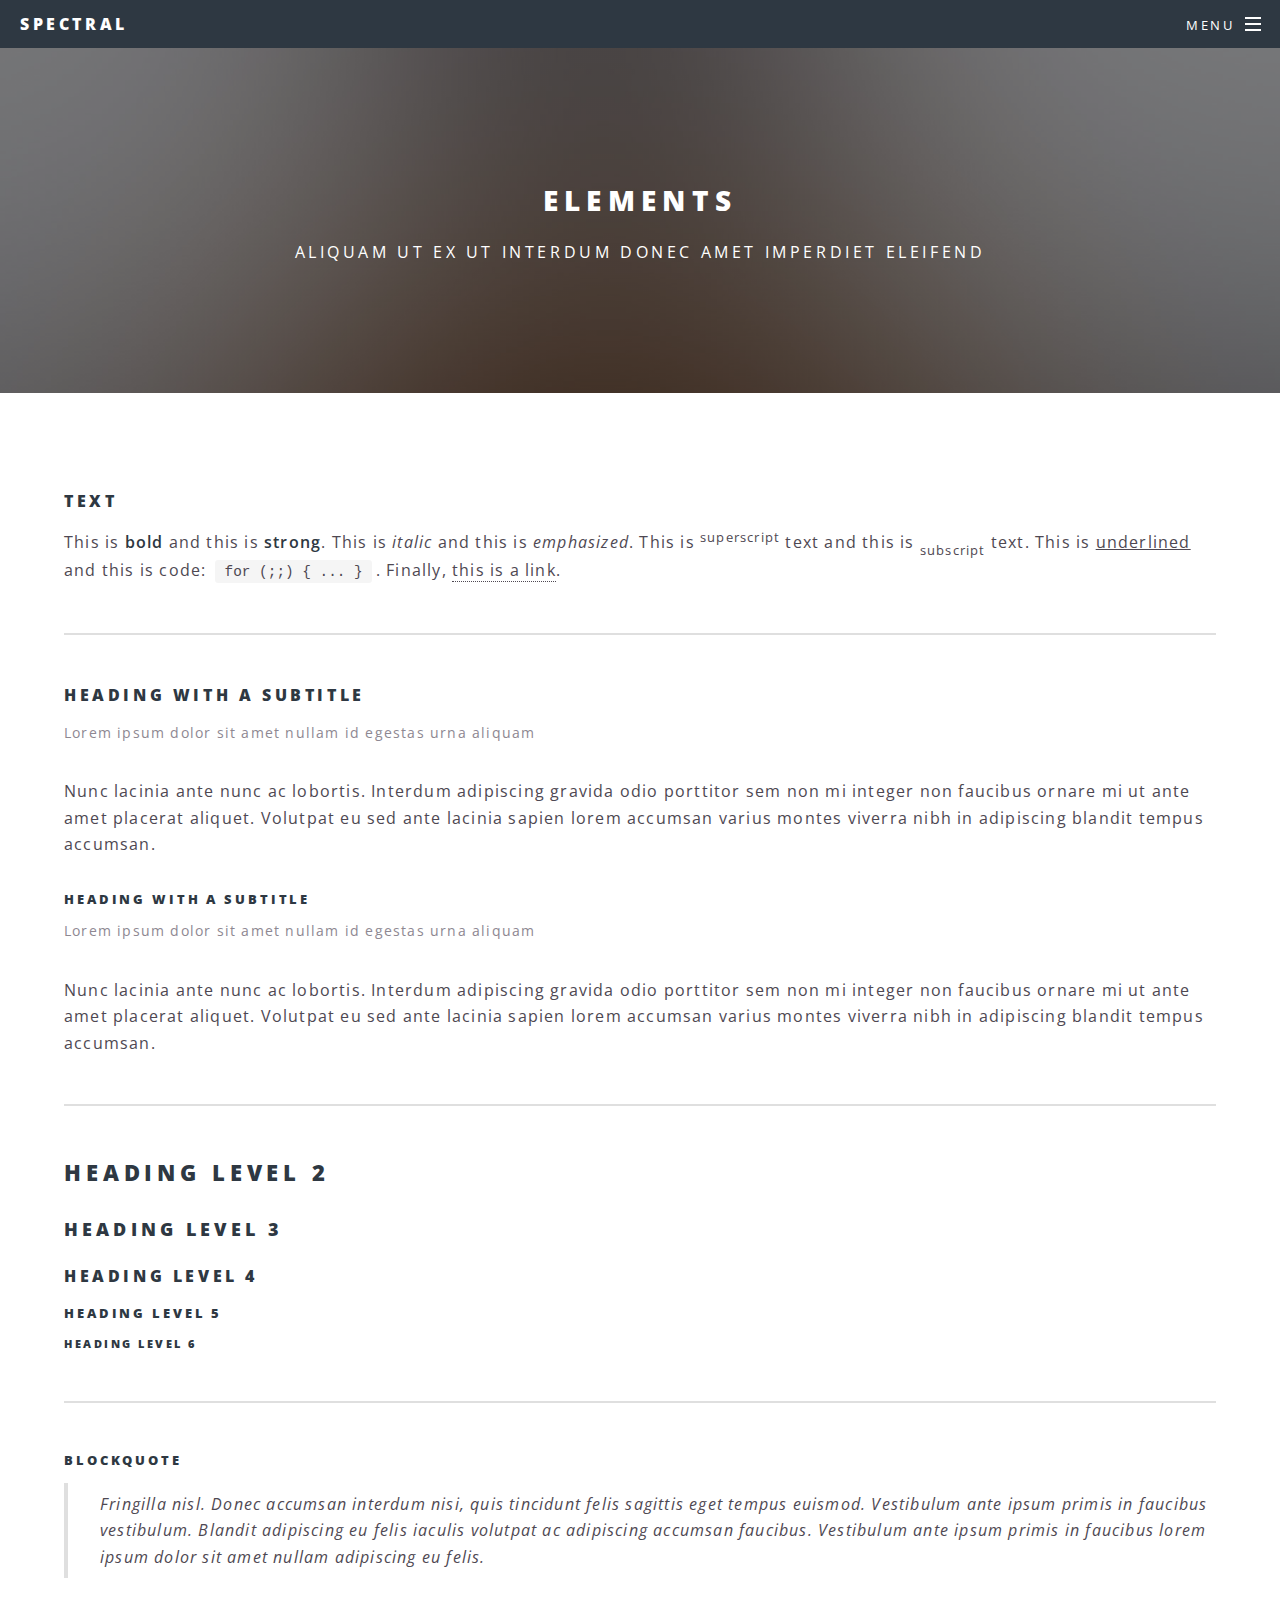
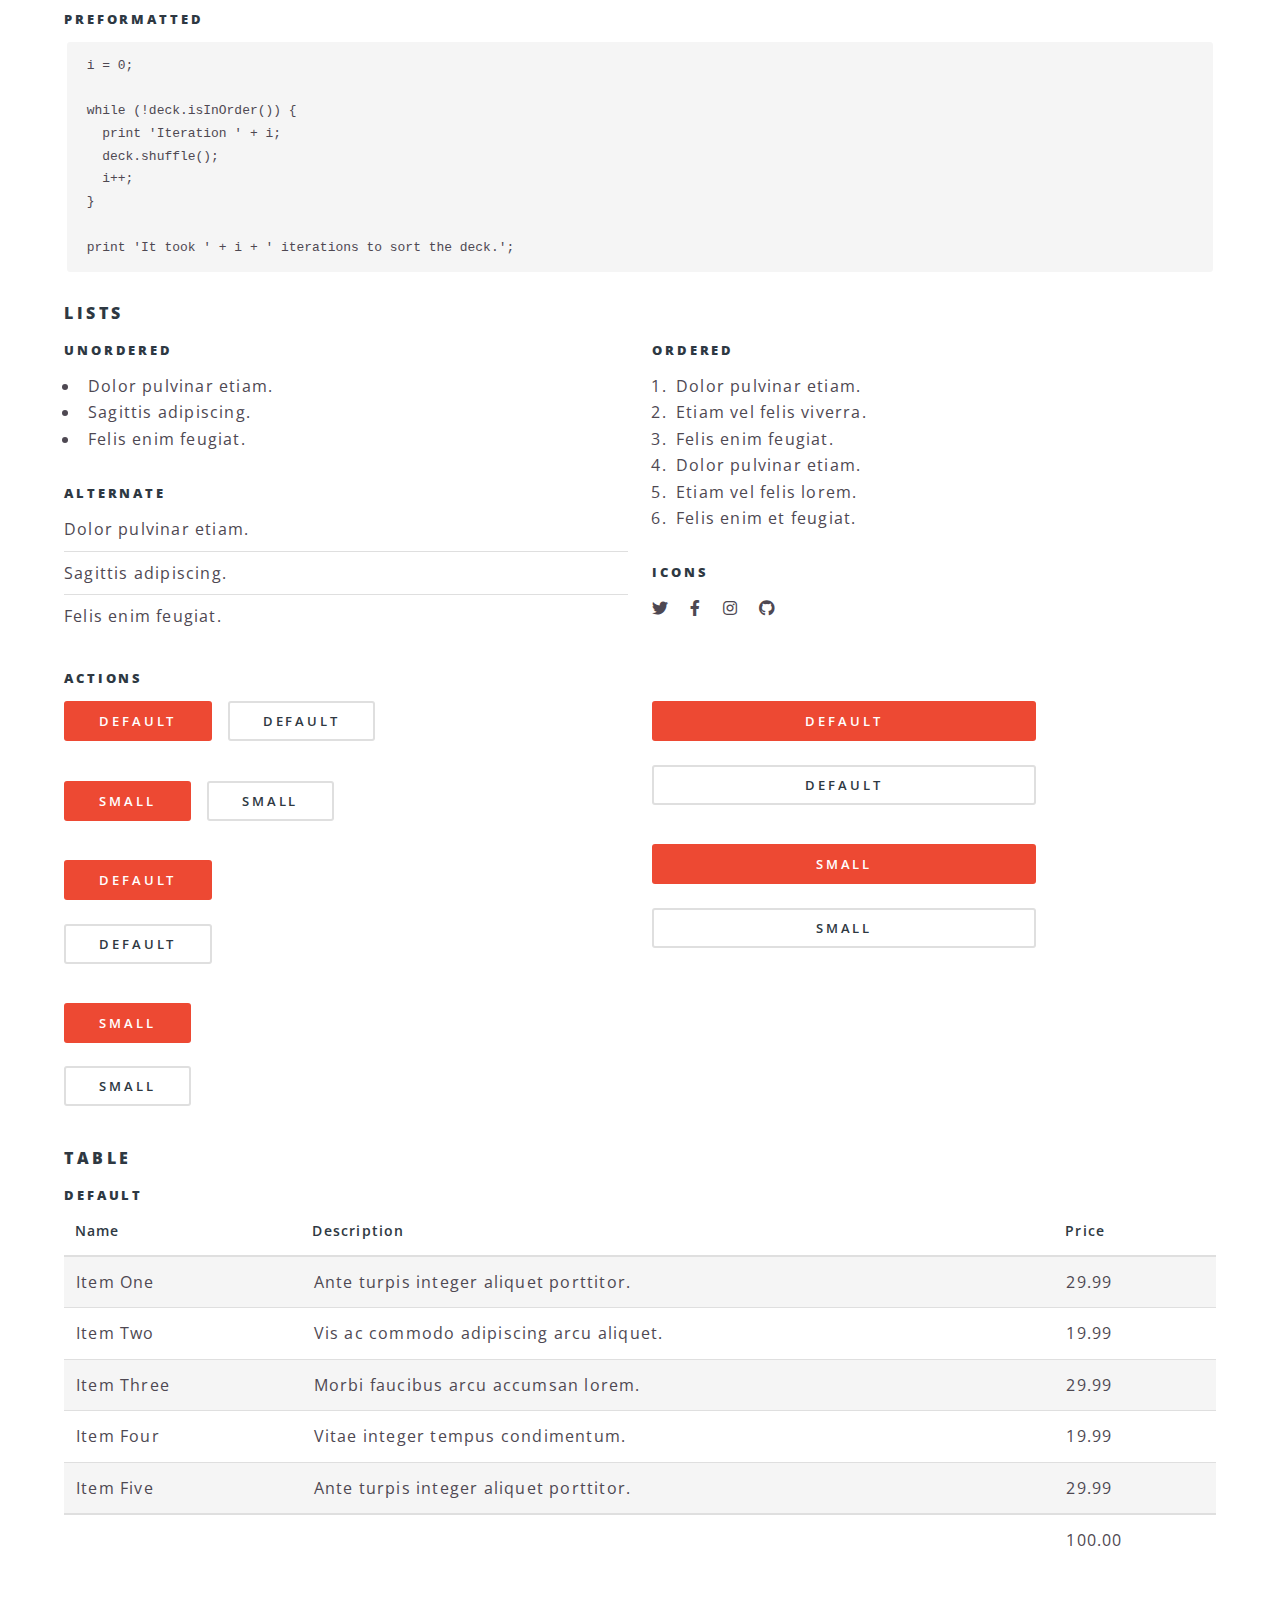
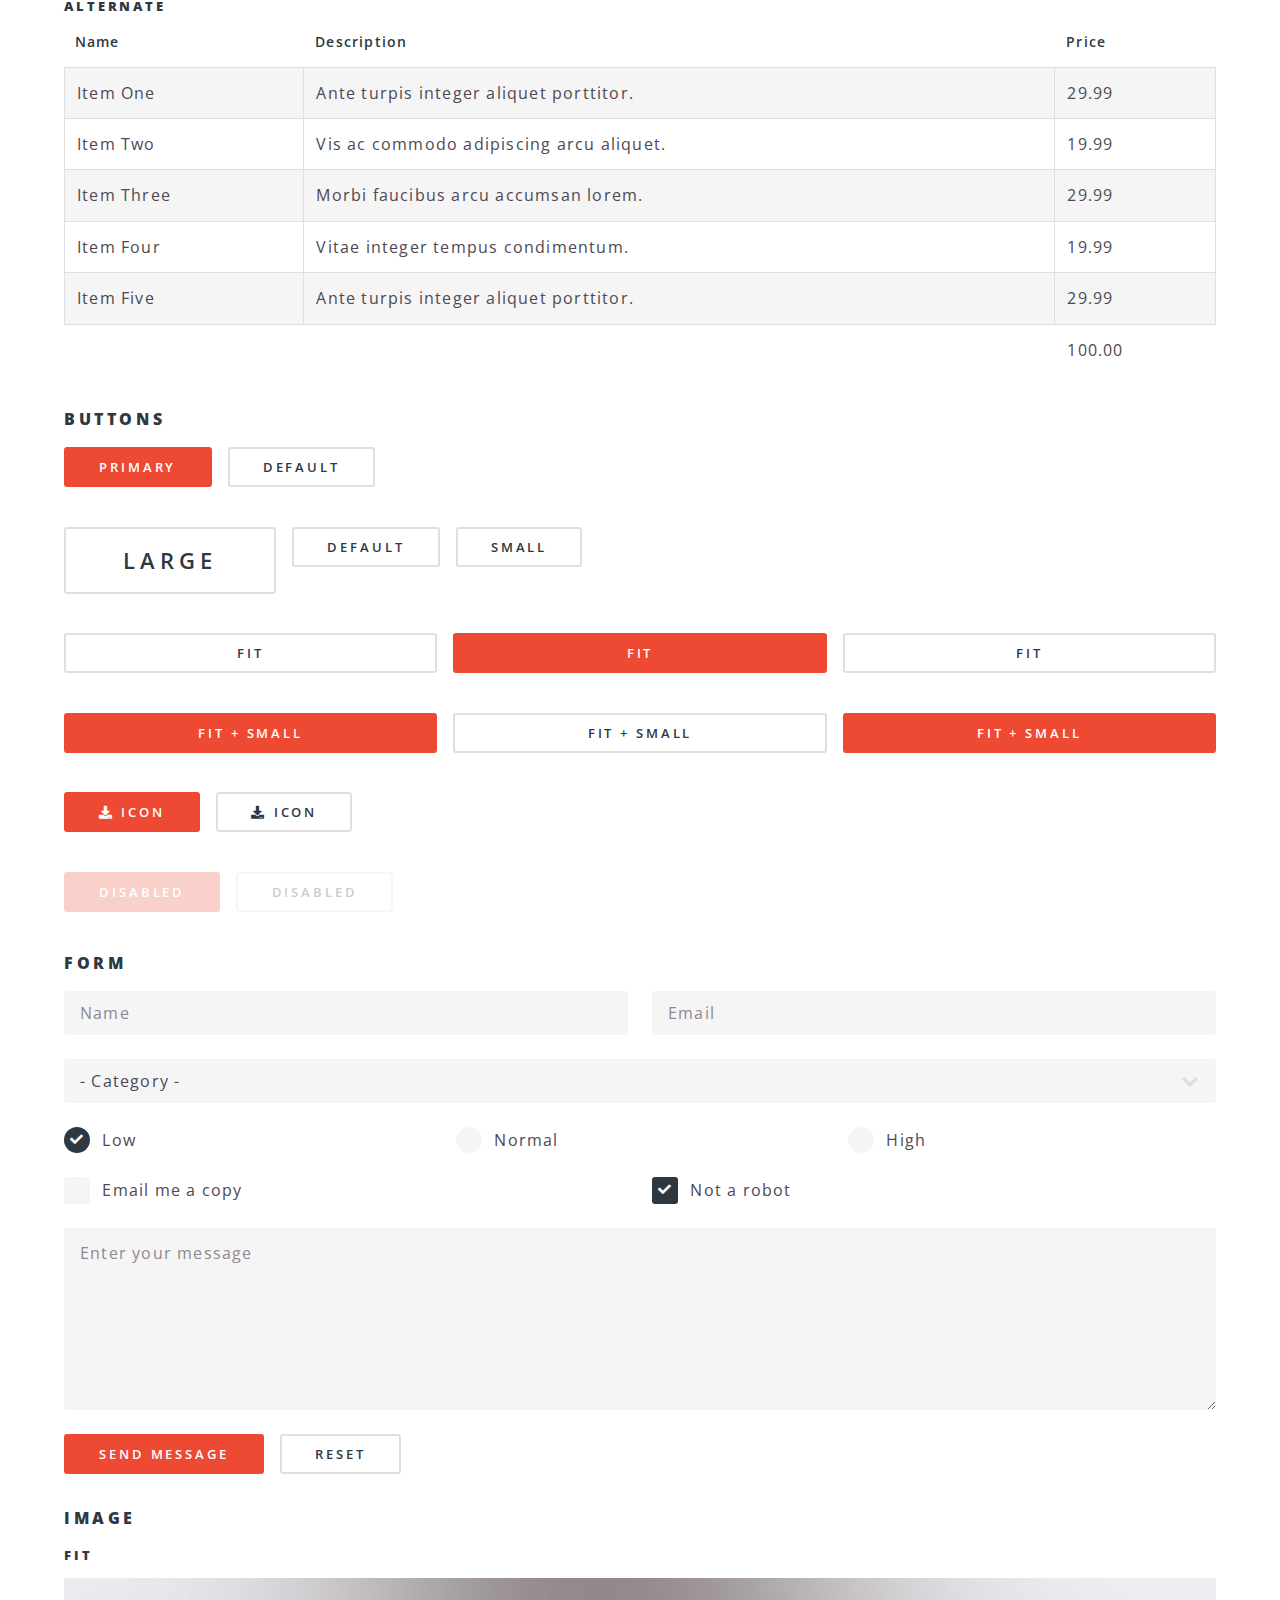
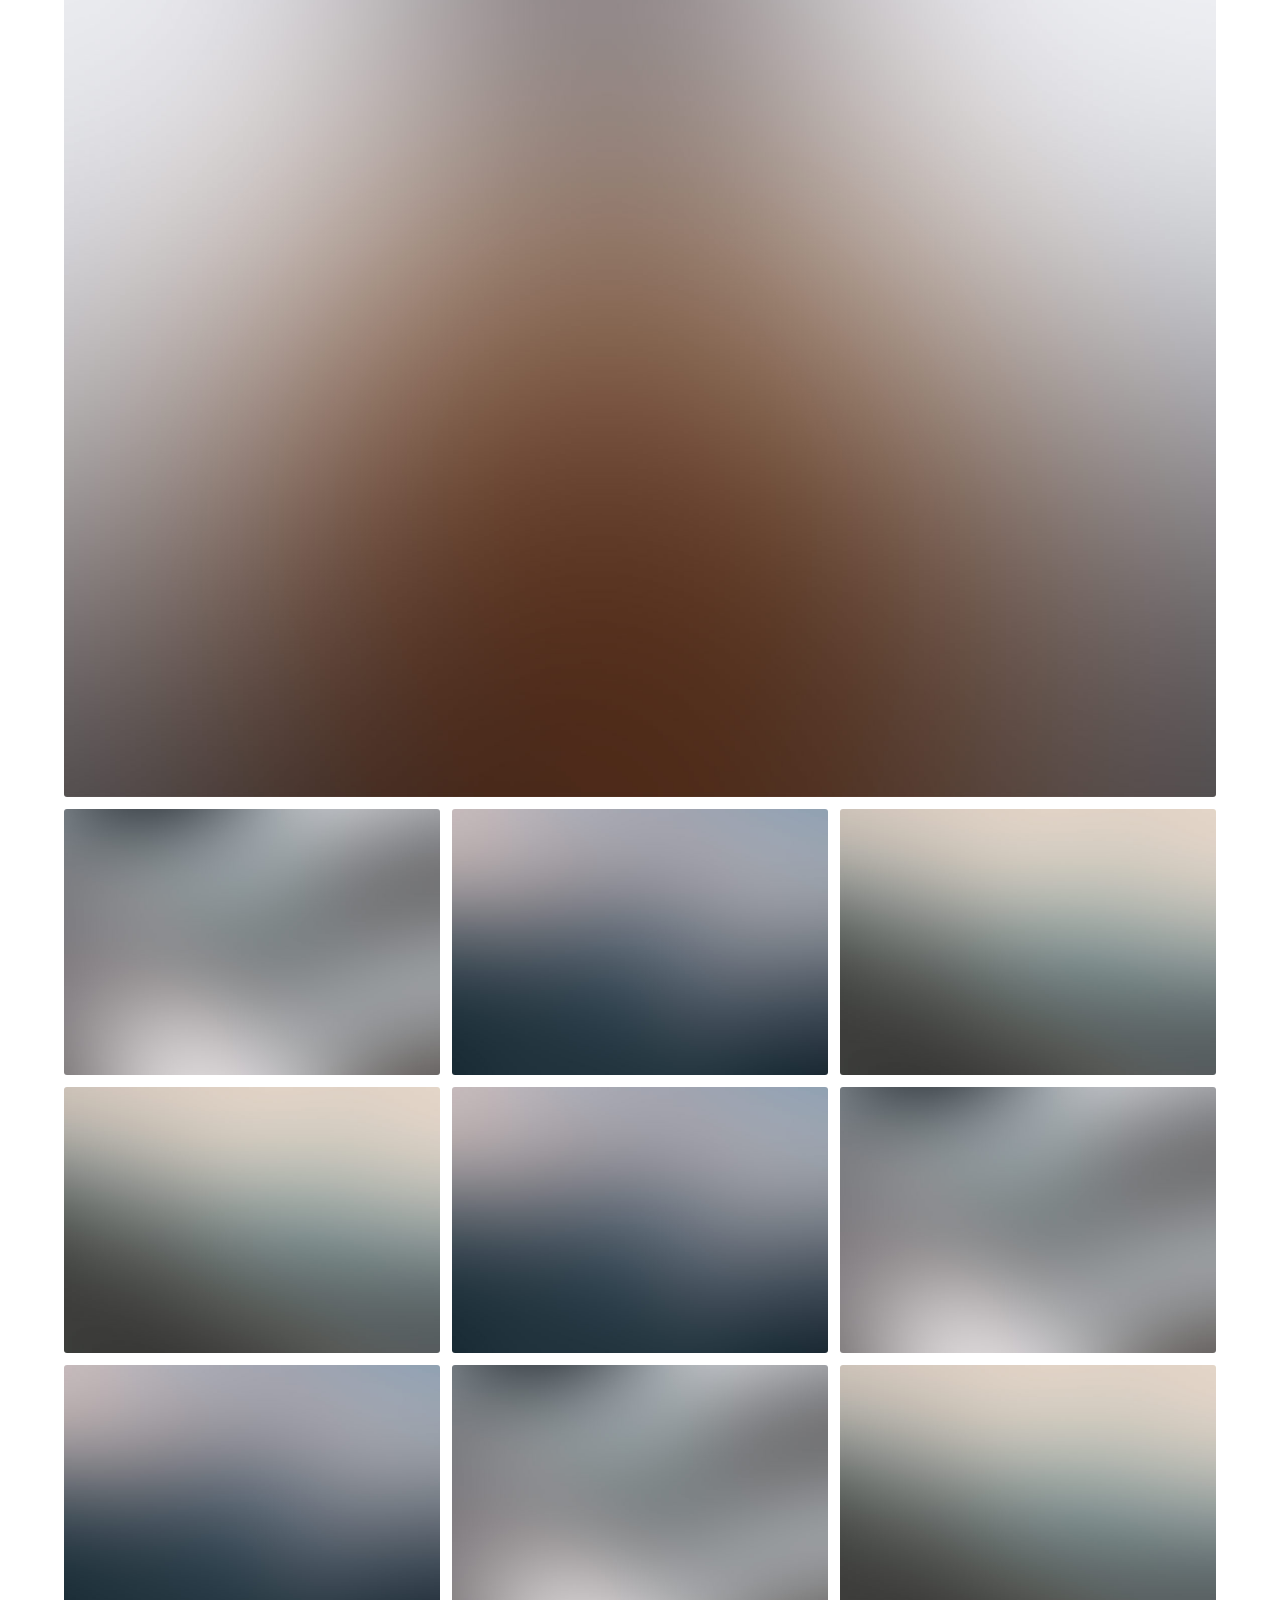
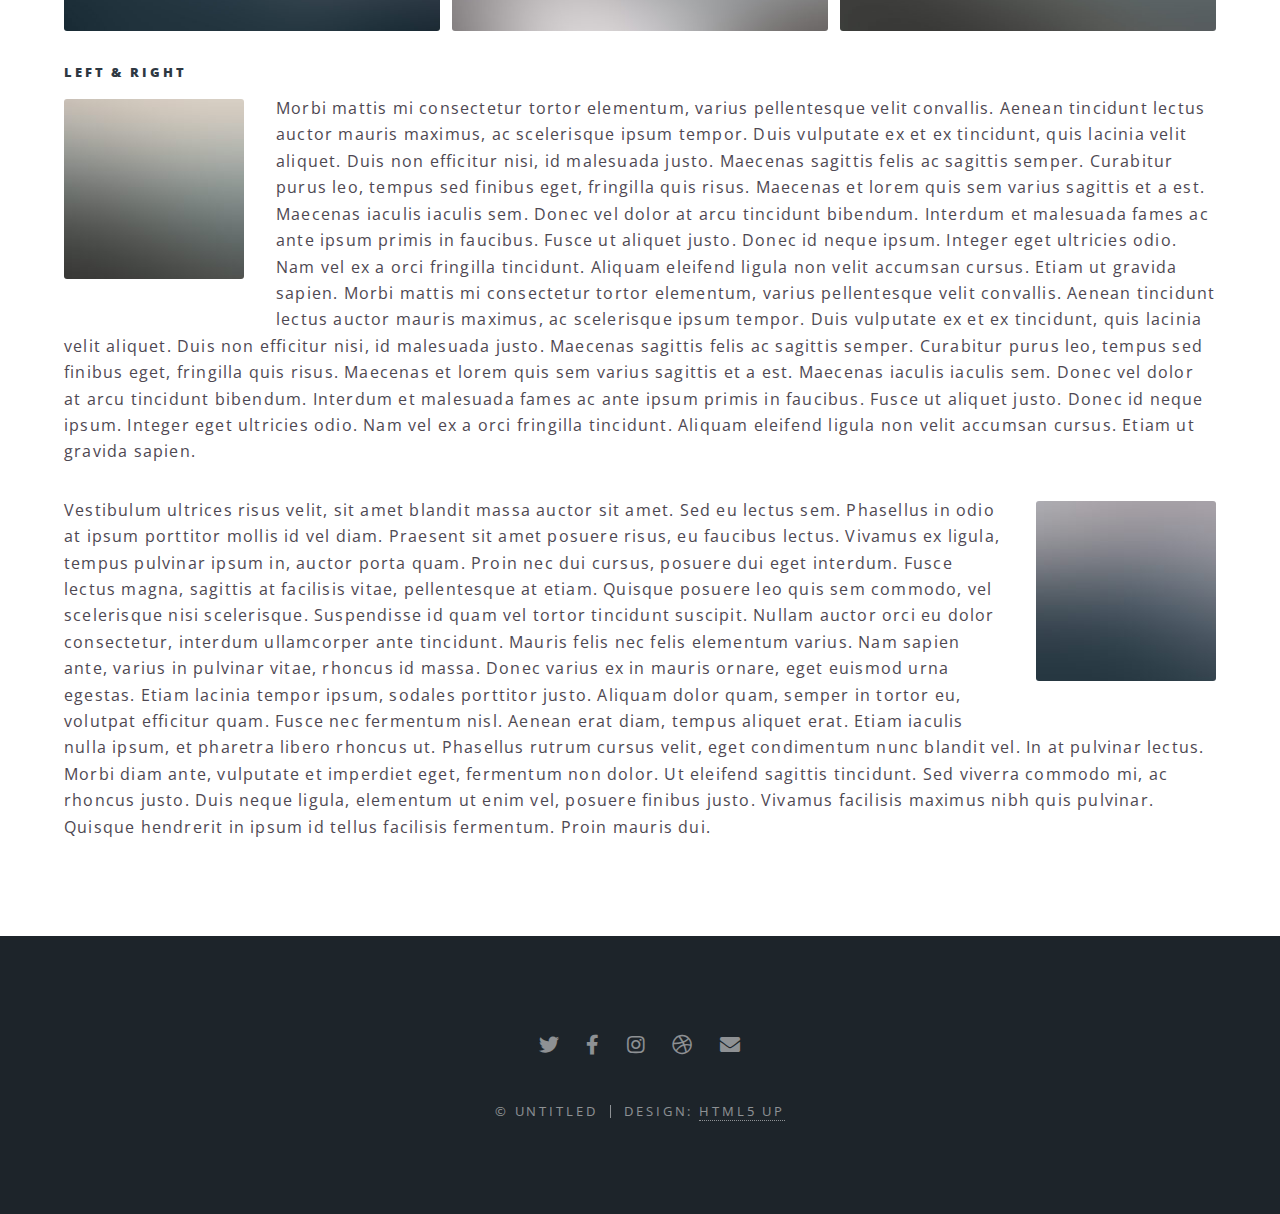
==== commit 724b5aca: "Utilizing new theme called spectral. Also updating some text." ====
--- a/elements.html
+++ b/elements.html
@@ -1,438 +1,386 @@
-
-
-<!DOCTYPE HTML>
-<!--
-	Landed by HTML5 UP
-	html5up.net | @ajlkn
-	Free for personal and commercial use under the CCA 3.0 license (html5up.net/license)
--->
-<html>
-	<head>
-		<title>Elements - Landed by HTML5 UP</title>
-		<meta charset="utf-8" />
-		<meta name="viewport" content="width=device-width, initial-scale=1, user-scalable=no" />
-		<link rel="stylesheet" href="assets/css/main.css" />
-		<noscript><link rel="stylesheet" href="assets/css/noscript.css" /></noscript>
-	</head>
-	<body class="is-preload">
-		<div id="page-wrapper">
-
-			<!-- Header -->
-				<header id="header">
-					<h1 id="logo"><a href="index.html">Landed</a></h1>
-					<nav id="nav">
-						<ul>
-							<li><a href="index.html">Home</a></li>
-							<li>
-								<a href="#">Layouts</a>
-								<ul>
-									<li><a href="left-sidebar.html">Left Sidebar</a></li>
-									<li><a href="right-sidebar.html">Right Sidebar</a></li>
-									<li><a href="no-sidebar.html">No Sidebar</a></li>
-									<li>
-										<a href="#">Submenu</a>
-										<ul>
-											<li><a href="#">Option 1</a></li>
-											<li><a href="#">Option 2</a></li>
-											<li><a href="#">Option 3</a></li>
-											<li><a href="#">Option 4</a></li>
-										</ul>
-									</li>
-								</ul>
-							</li>
-							<li><a href="elements.html">Elements</a></li>
-							<li><a href="#" class="button primary">Sign Up</a></li>
-						</ul>
-					</nav>
-				</header>
-
-			<!-- Main -->
-				<div id="main" class="wrapper style1">
-					<div class="container">
-						<header class="major">
-							<h2>Elements</h2>
-							<p>Ipsum dolor feugiat aliquam tempus sed magna lorem consequat accumsan</p>
-						</header>
-
-						<!-- Text -->
-							<section>
-								<h3>Text</h3>
-								<p>This is <b>bold</b> and this is <strong>strong</strong>. This is <i>italic</i> and this is <em>emphasized</em>.
-								This is <sup>superscript</sup> text and this is <sub>subscript</sub> text.
-								This is <u>underlined</u> and this is code: <code>for (;;) { ... }</code>. Finally, <a href="#">this is a link</a>.</p>
-
-								<hr />
-
-								<header>
-									<h3>Heading with a Subtitle</h3>
-									<p>Lorem ipsum dolor sit amet nullam id egestas urna aliquam</p>
-								</header>
-								<p>Nunc lacinia ante nunc ac lobortis. Interdum adipiscing gravida odio porttitor sem non mi integer non faucibus ornare mi ut ante amet placerat aliquet. Volutpat eu sed ante lacinia sapien lorem accumsan varius montes viverra nibh in adipiscing blandit tempus accumsan.</p>
-								<header>
-									<h4>Heading with a Subtitle</h4>
-									<p>Lorem ipsum dolor sit amet nullam id egestas urna aliquam</p>
-								</header>
-								<p>Nunc lacinia ante nunc ac lobortis. Interdum adipiscing gravida odio porttitor sem non mi integer non faucibus ornare mi ut ante amet placerat aliquet. Volutpat eu sed ante lacinia sapien lorem accumsan varius montes viverra nibh in adipiscing blandit tempus accumsan.</p>
-
-								<hr />
-
-								<h2>Heading Level 2</h2>
-								<h3>Heading Level 3</h3>
-								<h4>Heading Level 4</h4>
-								<h5>Heading Level 5</h5>
-								<h6>Heading Level 6</h6>
-
-								<hr />
-
-								<h4>Blockquote</h4>
-								<blockquote>Fringilla nisl. Donec accumsan interdum nisi, quis tincidunt felis sagittis eget tempus euismod. Vestibulum ante ipsum primis in faucibus vestibulum. Blandit adipiscing eu felis iaculis volutpat ac adipiscing accumsan faucibus. Vestibulum ante ipsum primis in faucibus lorem ipsum dolor sit amet nullam adipiscing eu felis.</blockquote>
-
-								<h4>Preformatted</h4>
-								<pre><code>i = 0;
-
-	while (!deck.isInOrder()) {
-	    print 'Iteration ' + i;
-	    deck.shuffle();
-	    i++;
-	}
-
-	print 'It took ' + i + ' iterations to sort the deck.';
-	</code></pre>
-							</section>
-
-						<!-- Lists -->
-							<section>
-								<h3>Lists</h3>
-								<div class="row">
-									<div class="col-6 col-12-xsmall">
-
-										<h4>Unordered</h4>
-										<ul>
-											<li>Dolor pulvinar etiam magna etiam.</li>
-											<li>Sagittis adipiscing lorem eleifend.</li>
-											<li>Felis enim feugiat dolore viverra.</li>
-										</ul>
-
-										<h4>Alternate</h4>
-										<ul class="alt">
-											<li>Dolor pulvinar etiam magna etiam.</li>
-											<li>Sagittis adipiscing lorem eleifend.</li>
-											<li>Felis enim feugiat dolore viverra.</li>
-											<li>Lobortis adipiscing condimentum lorem.</li>
-											<li>Integer eleifend erat sed accumsan.</li>
-										</ul>
-
-									</div>
-									<div class="col-6 col-12-xsmall">
-
-										<h4>Ordered</h4>
-										<ol>
-											<li>Dolor pulvinar etiam magna etiam.</li>
-											<li>Etiam vel felis at lorem sed viverra.</li>
-											<li>Felis enim feugiat dolore viverra.</li>
-											<li>Dolor pulvinar etiam magna etiam.</li>
-											<li>Etiam vel felis at lorem sed viverra.</li>
-											<li>Felis enim feugiat dolore viverra.</li>
-										</ol>
-
-										<h4>Icons</h4>
-										<ul class="icons">
-											<li><a href="#" class="icon brands fa-twitter"><span class="label">Twitter</span></a></li>
-											<li><a href="#" class="icon brands fa-facebook-f"><span class="label">Facebook</span></a></li>
-											<li><a href="#" class="icon brands fa-instagram"><span class="label">Instagram</span></a></li>
-											<li><a href="#" class="icon brands fa-github"><span class="label">Github</span></a></li>
-											<li><a href="#" class="icon brands fa-dribbble"><span class="label">Dribbble</span></a></li>
-											<li><a href="#" class="icon brands fa-tumblr"><span class="label">Tumblr</span></a></li>
-										</ul>
-										<ul class="icons">
-											<li><a href="#" class="icon brands alt fa-twitter"><span class="label">Twitter</span></a></li>
-											<li><a href="#" class="icon brands alt fa-facebook-f"><span class="label">Facebook</span></a></li>
-											<li><a href="#" class="icon brands alt fa-instagram"><span class="label">Instagram</span></a></li>
-											<li><a href="#" class="icon brands alt fa-github"><span class="label">Github</span></a></li>
-											<li><a href="#" class="icon brands alt fa-dribbble"><span class="label">Dribbble</span></a></li>
-											<li><a href="#" class="icon brands alt fa-tumblr"><span class="label">Tumblr</span></a></li>
-										</ul>
-
-									</div>
-								</div>
-
-								<h4>Actions</h4>
-								<ul class="actions">
-									<li><a href="#" class="button primary">Default</a></li>
-									<li><a href="#" class="button">Default</a></li>
-								</ul>
-								<ul class="actions small">
-									<li><a href="#" class="button primary small">Small</a></li>
-									<li><a href="#" class="button small">Small</a></li>
-								</ul>
-								<div class="row">
-									<div class="col-3 col-6-medium col-12-xsmall">
-										<ul class="actions stacked">
-											<li><a href="#" class="button primary">Default</a></li>
-											<li><a href="#" class="button">Default</a></li>
-										</ul>
-									</div>
-									<div class="col-3 col-6-medium col-12-xsmall">
-										<ul class="actions stacked">
-											<li><a href="#" class="button primary small">Small</a></li>
-											<li><a href="#" class="button small">Small</a></li>
-										</ul>
-									</div>
-									<div class="col-3 col-6-medium col-12-xsmall">
-										<ul class="actions stacked">
-											<li><a href="#" class="button primary fit">Default</a></li>
-											<li><a href="#" class="button fit">Default</a></li>
-										</ul>
-									</div>
-									<div class="col-3 col-6-medium col-12-xsmall">
-										<ul class="actions stacked">
-											<li><a href="#" class="button primary small fit">Small</a></li>
-											<li><a href="#" class="button small fit">Small</a></li>
-										</ul>
-									</div>
-								</div>
-							</section>
-
-						<!-- Table -->
-							<section>
-								<h3>Table</h3>
-								<h4>Default</h4>
-								<div class="table-wrapper">
-									<table>
-										<thead>
-											<tr>
-												<th>Name</th>
-												<th>Description</th>
-												<th>Price</th>
-											</tr>
-										</thead>
-										<tbody>
-											<tr>
-												<td>Item 1</td>
-												<td>Ante turpis integer aliquet porttitor.</td>
-												<td>29.99</td>
-											</tr>
-											<tr>
-												<td>Item 2</td>
-												<td>Vis ac commodo adipiscing arcu aliquet.</td>
-												<td>19.99</td>
-											</tr>
-											<tr>
-												<td>Item 3</td>
-												<td> Morbi faucibus arcu accumsan lorem.</td>
-												<td>29.99</td>
-											</tr>
-											<tr>
-												<td>Item 4</td>
-												<td>Vitae integer tempus condimentum.</td>
-												<td>19.99</td>
-											</tr>
-											<tr>
-												<td>Item 5</td>
-												<td>Ante turpis integer aliquet porttitor.</td>
-												<td>29.99</td>
-											</tr>
-										</tbody>
-										<tfoot>
-											<tr>
-												<td colspan="2"></td>
-												<td>100.00</td>
-											</tr>
-										</tfoot>
-									</table>
-								</div>
-								<h4>Alternate</h4>
-								<div class="table-wrapper">
-									<table class="alt">
-										<thead>
-											<tr>
-												<th>Name</th>
-												<th>Description</th>
-												<th>Price</th>
-											</tr>
-										</thead>
-										<tbody>
-											<tr>
-												<td>Item 1</td>
-												<td>Ante turpis integer aliquet porttitor.</td>
-												<td>29.99</td>
-											</tr>
-											<tr>
-												<td>Item 2</td>
-												<td>Vis ac commodo adipiscing arcu aliquet.</td>
-												<td>19.99</td>
-											</tr>
-											<tr>
-												<td>Item 3</td>
-												<td> Morbi faucibus arcu accumsan lorem.</td>
-												<td>29.99</td>
-											</tr>
-											<tr>
-												<td>Item 4</td>
-												<td>Vitae integer tempus condimentum.</td>
-												<td>19.99</td>
-											</tr>
-											<tr>
-												<td>Item 5</td>
-												<td>Ante turpis integer aliquet porttitor.</td>
-												<td>29.99</td>
-											</tr>
-										</tbody>
-										<tfoot>
-											<tr>
-												<td colspan="2"></td>
-												<td>100.00</td>
-											</tr>
-										</tfoot>
-									</table>
-								</div>
-							</section>
-
-						<!-- Buttons -->
-							<section>
-								<h3>Buttons</h3>
-								<ul class="actions">
-									<li><a href="#" class="button primary">Primary</a></li>
-									<li><a href="#" class="button">Default</a></li>
-								</ul>
-								<ul class="actions">
-									<li><a href="#" class="button primary large">Large</a></li>
-									<li><a href="#" class="button">Default</a></li>
-									<li><a href="#" class="button small">Default</a></li>
-								</ul>
-								<div class="row">
-									<div class="col-6 col-12-xsmall">
-										<ul class="actions fit">
-											<li><a href="#" class="button primary fit">Fit</a></li>
-											<li><a href="#" class="button fit">Fit</a></li>
-										</ul>
-									</div>
-									<div class="col-6 col-12-xsmall">
-										<ul class="actions fit small">
-											<li><a href="#" class="button primary fit small">Fit + Small</a></li>
-											<li><a href="#" class="button fit small">Fit + Small</a></li>
-										</ul>
-									</div>
-								</div>
-								<ul class="actions">
-									<li><a href="#" class="button primary icon solid fa-download">Icon</a></li>
-									<li><a href="#" class="button icon solid fa-download">Icon</a></li>
-								</ul>
-								<ul class="actions">
-									<li><span class="button primary disabled">Primary</span></li>
-									<li><span class="button disabled">Default</span></li>
-								</ul>
-							</section>
-
-						<!-- Form -->
-							<section>
-								<h3>Form</h3>
-								<form method="post" action="#">
-									<div class="row gtr-uniform gtr-50">
-										<div class="col-6 col-12-xsmall">
-											<input type="text" name="name" id="name" value="" placeholder="Name" />
-										</div>
-										<div class="col-6 col-12-xsmall">
-											<input type="email" name="email" id="email" value="" placeholder="Email" />
-										</div>
-										<div class="col-12">
-											<select name="category" id="category">
-												<option value="">- Category -</option>
-												<option value="1">Manufacturing</option>
-												<option value="1">Shipping</option>
-												<option value="1">Administration</option>
-												<option value="1">Human Resources</option>
-											</select>
-										</div>
-										<div class="col-4 col-12-medium">
-											<input type="radio" id="priority-low" name="priority" checked>
-											<label for="priority-low">Low Priority</label>
-										</div>
-										<div class="col-4 col-12-medium">
-											<input type="radio" id="priority-normal" name="priority">
-											<label for="priority-normal">Normal Priority</label>
-										</div>
-										<div class="col-4 col-12-medium">
-											<input type="radio" id="priority-high" name="priority">
-											<label for="priority-high">High Priority</label>
-										</div>
-										<div class="col-6 col-12-medium">
-											<input type="checkbox" id="copy" name="copy">
-											<label for="copy">Email me a copy of this message</label>
-										</div>
-										<div class="col-6 col-12-medium">
-											<input type="checkbox" id="human" name="human" checked>
-											<label for="human">I am a human and not a robot</label>
-										</div>
-										<div class="col-12">
-											<textarea name="message" id="message" placeholder="Enter your message" rows="6"></textarea>
-										</div>
-										<div class="col-12">
-											<ul class="actions">
-												<li><input type="submit" value="Send Message" class="primary" /></li>
-												<li><input type="reset" value="Reset" /></li>
-											</ul>
-										</div>
-									</div>
-								</form>
-							</section>
-
-						<!-- Image -->
-							<section>
-								<h3>Image</h3>
-								<h4>Fit</h4>
-								<div class="box alt">
-									<div class="row gtr-50 gtr-uniform">
-										<div class="col-12"><span class="image fit"><img src="images/pic07.jpg" alt="" /></span></div>
-										<div class="col-4 col-6-xsmall"><span class="image fit"><img src="images/pic02.jpg" alt="" /></span></div>
-										<div class="col-4 col-6-xsmall"><span class="image fit"><img src="images/pic03.jpg" alt="" /></span></div>
-										<div class="col-4 col-6-xsmall"><span class="image fit"><img src="images/pic04.jpg" alt="" /></span></div>
-										<div class="col-4 col-6-xsmall"><span class="image fit"><img src="images/pic04.jpg" alt="" /></span></div>
-										<div class="col-4 col-6-xsmall"><span class="image fit"><img src="images/pic02.jpg" alt="" /></span></div>
-										<div class="col-4 col-6-xsmall"><span class="image fit"><img src="images/pic03.jpg" alt="" /></span></div>
-										<div class="col-4 col-6-xsmall"><span class="image fit"><img src="images/pic03.jpg" alt="" /></span></div>
-										<div class="col-4 col-6-xsmall"><span class="image fit"><img src="images/pic04.jpg" alt="" /></span></div>
-										<div class="col-4 col-6-xsmall"><span class="image fit"><img src="images/pic02.jpg" alt="" /></span></div>
-										<div class="col-4 col-6-xsmall"><span class="image fit"><img src="images/pic02.jpg" alt="" /></span></div>
-										<div class="col-4 col-6-xsmall"><span class="image fit"><img src="images/pic03.jpg" alt="" /></span></div>
-										<div class="col-4 col-6-xsmall"><span class="image fit"><img src="images/pic04.jpg" alt="" /></span></div>
-									</div>
-								</div>
-
-								<h4>Left &amp; Right</h4>
-								<p><span class="image left"><img src="images/pic08.jpg" alt="" /></span>Fringilla nisl. Donec accumsan interdum nisi, quis tincidunt felis sagittis eget. tempus euismod. Vestibulum ante ipsum primis in faucibus vestibulum. Blandit adipiscing eu felis iaculis volutpat ac adipiscing accumsan eu faucibus. Integer ac pellentesque praesent tincidunt felis sagittis eget. tempus euismod. Vestibulum ante ipsum primis in faucibus vestibulum. Blandit adipiscing eu felis iaculis volutpat ac adipiscing accumsan eu faucibus. Integer ac pellentesque praesent. Donec accumsan interdum nisi, quis tincidunt felis sagittis eget. tempus euismod. Vestibulum ante ipsum primis in faucibus vestibulum. Blandit adipiscing eu felis iaculis volutpat ac adipiscing accumsan eu faucibus. Integer ac pellentesque praesent tincidunt felis sagittis eget. tempus euismod. Vestibulum ante ipsum primis in faucibus vestibulum. Blandit adipiscing eu felis iaculis volutpat ac adipiscing accumsan eu faucibus. Integer ac pellentesque praesent. Cras aliquet accumsan curae accumsan arcu amet egestas placerat odio morbi mi adipiscing col morbi felis faucibus in gravida sollicitudin interdum commodo. Ante aliquam vis iaculis accumsan lorem ipsum dolor sit amet nullam. Cras aliquet accumsan curae accumsan arcu amet egestas placerat odio morbi mi adipiscing col morbi felis faucibus in gravida sollicitudin interdum commodo. Ante aliquam vis iaculis accumsan lorem ipsum dolor sit amet nullam.</p>
-								<p><span class="image right"><img src="images/pic08.jpg" alt="" /></span>Fringilla nisl. Donec accumsan interdum nisi, quis tincidunt felis sagittis eget. tempus euismod. Vestibulum ante ipsum primis in faucibus vestibulum. Blandit adipiscing eu felis iaculis volutpat ac adipiscing accumsan eu faucibus. Integer ac pellentesque praesent tincidunt felis sagittis eget. tempus euismod. Vestibulum ante ipsum primis in faucibus vestibulum. Blandit adipiscing eu felis iaculis volutpat ac adipiscing accumsan eu faucibus. Integer ac pellentesque praesent. Donec accumsan interdum nisi, quis tincidunt felis sagittis eget. tempus euismod. Vestibulum ante ipsum primis in faucibus vestibulum. Blandit adipiscing eu felis iaculis volutpat ac adipiscing accumsan eu faucibus. Integer ac pellentesque praesent tincidunt felis sagittis eget. tempus euismod. Vestibulum ante ipsum primis in faucibus vestibulum. Blandit adipiscing eu felis iaculis volutpat ac adipiscing accumsan eu faucibus. Integer ac pellentesque praesent. Cras aliquet accumsan curae accumsan arcu amet egestas placerat odio morbi mi adipiscing col morbi felis faucibus in gravida sollicitudin interdum commodo. Ante aliquam vis iaculis accumsan lorem ipsum dolor sit amet nullam. Cras aliquet accumsan curae accumsan arcu amet egestas placerat odio morbi mi adipiscing col morbi felis faucibus in gravida sollicitudin interdum commodo. Ante aliquam vis iaculis accumsan lorem ipsum dolor sit amet nullam.</p>
-							</section>
-
-					</div>
-				</div>
-
-			<!-- Footer -->
-				<footer id="footer">
-					<ul class="icons">
-						<li><a href="#" class="icon brands alt fa-twitter"><span class="label">Twitter</span></a></li>
-						<li><a href="#" class="icon brands alt fa-facebook-f"><span class="label">Facebook</span></a></li>
-						<li><a href="#" class="icon brands alt fa-linkedin-in"><span class="label">LinkedIn</span></a></li>
-						<li><a href="#" class="icon brands alt fa-instagram"><span class="label">Instagram</span></a></li>
-						<li><a href="#" class="icon brands alt fa-github"><span class="label">GitHub</span></a></li>
-						<li><a href="#" class="icon solid alt fa-envelope"><span class="label">Email</span></a></li>
-					</ul>
-					<ul class="copyright">
-						<li>&copy; Untitled. All rights reserved.</li><li>Design: <a href="http://html5up.net">HTML5 UP</a></li>
-					</ul>
-				</footer>
-
-		</div>
-
-		<!-- Scripts -->
-			<script src="assets/js/jquery.min.js"></script>
-			<script src="assets/js/jquery.scrolly.min.js"></script>
-			<script src="assets/js/jquery.dropotron.min.js"></script>
-			<script src="assets/js/jquery.scrollex.min.js"></script>
-			<script src="assets/js/browser.min.js"></script>
-			<script src="assets/js/breakpoints.min.js"></script>
-			<script src="assets/js/util.js"></script>
-			<script src="assets/js/main.js"></script>
-
-	</body>
+<!DOCTYPE HTML>
+<!--
+	Spectral by HTML5 UP
+	html5up.net | @ajlkn
+	Free for personal and commercial use under the CCA 3.0 license (html5up.net/license)
+-->
+<html>
+	<head>
+		<title>Elements - Spectral by HTML5 UP</title>
+		<meta charset="utf-8" />
+		<meta name="viewport" content="width=device-width, initial-scale=1, user-scalable=no" />
+		<link rel="stylesheet" href="assets/css/main.css" />
+		<noscript><link rel="stylesheet" href="assets/css/noscript.css" /></noscript>
+	</head>
+	<body class="is-preload">
+
+		<!-- Page Wrapper -->
+			<div id="page-wrapper">
+
+				<!-- Header -->
+					<header id="header">
+						<h1><a href="index.html">Spectral</a></h1>
+						<nav id="nav">
+							<ul>
+								<li class="special">
+									<a href="#menu" class="menuToggle"><span>Menu</span></a>
+									<div id="menu">
+										<ul>
+											<li><a href="index.html">Home</a></li>
+											<li><a href="generic.html">Generic</a></li>
+											<li><a href="elements.html">Elements</a></li>
+											<li><a href="#">Sign Up</a></li>
+											<li><a href="#">Log In</a></li>
+										</ul>
+									</div>
+								</li>
+							</ul>
+						</nav>
+					</header>
+
+				<!-- Main -->
+					<article id="main">
+						<header>
+							<h2>Elements</h2>
+							<p>Aliquam ut ex ut interdum donec amet imperdiet eleifend</p>
+						</header>
+						<section class="wrapper style5">
+							<div class="inner">
+
+								<section>
+									<h4>Text</h4>
+									<p>This is <b>bold</b> and this is <strong>strong</strong>. This is <i>italic</i> and this is <em>emphasized</em>.
+									This is <sup>superscript</sup> text and this is <sub>subscript</sub> text.
+									This is <u>underlined</u> and this is code: <code>for (;;) { ... }</code>. Finally, <a href="#">this is a link</a>.</p>
+									<hr />
+									<header>
+										<h4>Heading with a Subtitle</h4>
+										<p>Lorem ipsum dolor sit amet nullam id egestas urna aliquam</p>
+									</header>
+									<p>Nunc lacinia ante nunc ac lobortis. Interdum adipiscing gravida odio porttitor sem non mi integer non faucibus ornare mi ut ante amet placerat aliquet. Volutpat eu sed ante lacinia sapien lorem accumsan varius montes viverra nibh in adipiscing blandit tempus accumsan.</p>
+									<header>
+										<h5>Heading with a Subtitle</h5>
+										<p>Lorem ipsum dolor sit amet nullam id egestas urna aliquam</p>
+									</header>
+									<p>Nunc lacinia ante nunc ac lobortis. Interdum adipiscing gravida odio porttitor sem non mi integer non faucibus ornare mi ut ante amet placerat aliquet. Volutpat eu sed ante lacinia sapien lorem accumsan varius montes viverra nibh in adipiscing blandit tempus accumsan.</p>
+									<hr />
+									<h2>Heading Level 2</h2>
+									<h3>Heading Level 3</h3>
+									<h4>Heading Level 4</h4>
+									<h5>Heading Level 5</h5>
+									<h6>Heading Level 6</h6>
+									<hr />
+									<h5>Blockquote</h5>
+									<blockquote>Fringilla nisl. Donec accumsan interdum nisi, quis tincidunt felis sagittis eget tempus euismod. Vestibulum ante ipsum primis in faucibus vestibulum. Blandit adipiscing eu felis iaculis volutpat ac adipiscing accumsan faucibus. Vestibulum ante ipsum primis in faucibus lorem ipsum dolor sit amet nullam adipiscing eu felis.</blockquote>
+									<h5>Preformatted</h5>
+									<pre><code>i = 0;
+
+while (!deck.isInOrder()) {
+  print 'Iteration ' + i;
+  deck.shuffle();
+  i++;
+}
+
+print 'It took ' + i + ' iterations to sort the deck.';</code></pre>
+								</section>
+
+								<section>
+									<h4>Lists</h4>
+									<div class="row">
+										<div class="col-6 col-12-medium">
+											<h5>Unordered</h5>
+											<ul>
+												<li>Dolor pulvinar etiam.</li>
+												<li>Sagittis adipiscing.</li>
+												<li>Felis enim feugiat.</li>
+											</ul>
+											<h5>Alternate</h5>
+											<ul class="alt">
+												<li>Dolor pulvinar etiam.</li>
+												<li>Sagittis adipiscing.</li>
+												<li>Felis enim feugiat.</li>
+											</ul>
+										</div>
+										<div class="col-6 col-12-medium">
+											<h5>Ordered</h5>
+											<ol>
+												<li>Dolor pulvinar etiam.</li>
+												<li>Etiam vel felis viverra.</li>
+												<li>Felis enim feugiat.</li>
+												<li>Dolor pulvinar etiam.</li>
+												<li>Etiam vel felis lorem.</li>
+												<li>Felis enim et feugiat.</li>
+											</ol>
+											<h5>Icons</h5>
+											<ul class="icons">
+												<li><a href="#" class="icon brands fa-twitter"><span class="label">Twitter</span></a></li>
+												<li><a href="#" class="icon brands fa-facebook-f"><span class="label">Facebook</span></a></li>
+												<li><a href="#" class="icon brands fa-instagram"><span class="label">Instagram</span></a></li>
+												<li><a href="#" class="icon brands fa-github"><span class="label">Github</span></a></li>
+											</ul>
+										</div>
+									</div>
+									<h5>Actions</h5>
+									<div class="row">
+										<div class="col-6 col-12-medium">
+											<ul class="actions">
+												<li><a href="#" class="button primary">Default</a></li>
+												<li><a href="#" class="button">Default</a></li>
+											</ul>
+											<ul class="actions small">
+												<li><a href="#" class="button primary small">Small</a></li>
+												<li><a href="#" class="button small">Small</a></li>
+											</ul>
+											<ul class="actions stacked">
+												<li><a href="#" class="button primary">Default</a></li>
+												<li><a href="#" class="button">Default</a></li>
+											</ul>
+											<ul class="actions stacked">
+												<li><a href="#" class="button primary small">Small</a></li>
+												<li><a href="#" class="button small">Small</a></li>
+											</ul>
+										</div>
+										<div class="col-6 col-12-medium">
+											<ul class="actions stacked">
+												<li><a href="#" class="button primary fit">Default</a></li>
+												<li><a href="#" class="button fit">Default</a></li>
+											</ul>
+											<ul class="actions stacked">
+												<li><a href="#" class="button primary small fit">Small</a></li>
+												<li><a href="#" class="button small fit">Small</a></li>
+											</ul>
+										</div>
+									</div>
+								</section>
+
+								<section>
+									<h4>Table</h4>
+									<h5>Default</h5>
+									<div class="table-wrapper">
+										<table>
+											<thead>
+												<tr>
+													<th>Name</th>
+													<th>Description</th>
+													<th>Price</th>
+												</tr>
+											</thead>
+											<tbody>
+												<tr>
+													<td>Item One</td>
+													<td>Ante turpis integer aliquet porttitor.</td>
+													<td>29.99</td>
+												</tr>
+												<tr>
+													<td>Item Two</td>
+													<td>Vis ac commodo adipiscing arcu aliquet.</td>
+													<td>19.99</td>
+												</tr>
+												<tr>
+													<td>Item Three</td>
+													<td> Morbi faucibus arcu accumsan lorem.</td>
+													<td>29.99</td>
+												</tr>
+												<tr>
+													<td>Item Four</td>
+													<td>Vitae integer tempus condimentum.</td>
+													<td>19.99</td>
+												</tr>
+												<tr>
+													<td>Item Five</td>
+													<td>Ante turpis integer aliquet porttitor.</td>
+													<td>29.99</td>
+												</tr>
+											</tbody>
+											<tfoot>
+												<tr>
+													<td colspan="2"></td>
+													<td>100.00</td>
+												</tr>
+											</tfoot>
+										</table>
+									</div>
+
+									<h5>Alternate</h5>
+									<div class="table-wrapper">
+										<table class="alt">
+											<thead>
+												<tr>
+													<th>Name</th>
+													<th>Description</th>
+													<th>Price</th>
+												</tr>
+											</thead>
+											<tbody>
+												<tr>
+													<td>Item One</td>
+													<td>Ante turpis integer aliquet porttitor.</td>
+													<td>29.99</td>
+												</tr>
+												<tr>
+													<td>Item Two</td>
+													<td>Vis ac commodo adipiscing arcu aliquet.</td>
+													<td>19.99</td>
+												</tr>
+												<tr>
+													<td>Item Three</td>
+													<td> Morbi faucibus arcu accumsan lorem.</td>
+													<td>29.99</td>
+												</tr>
+												<tr>
+													<td>Item Four</td>
+													<td>Vitae integer tempus condimentum.</td>
+													<td>19.99</td>
+												</tr>
+												<tr>
+													<td>Item Five</td>
+													<td>Ante turpis integer aliquet porttitor.</td>
+													<td>29.99</td>
+												</tr>
+											</tbody>
+											<tfoot>
+												<tr>
+													<td colspan="2"></td>
+													<td>100.00</td>
+												</tr>
+											</tfoot>
+										</table>
+									</div>
+								</section>
+
+								<section>
+									<h4>Buttons</h4>
+									<ul class="actions">
+										<li><a href="#" class="button primary">Primary</a></li>
+										<li><a href="#" class="button">Default</a></li>
+									</ul>
+									<ul class="actions">
+										<li><a href="#" class="button large">Large</a></li>
+										<li><a href="#" class="button">Default</a></li>
+										<li><a href="#" class="button small">Small</a></li>
+									</ul>
+									<ul class="actions fit">
+										<li><a href="#" class="button fit">Fit</a></li>
+										<li><a href="#" class="button primary fit">Fit</a></li>
+										<li><a href="#" class="button fit">Fit</a></li>
+									</ul>
+									<ul class="actions fit small">
+										<li><a href="#" class="button primary fit small">Fit + Small</a></li>
+										<li><a href="#" class="button fit small">Fit + Small</a></li>
+										<li><a href="#" class="button primary fit small">Fit + Small</a></li>
+									</ul>
+									<ul class="actions">
+										<li><a href="#" class="button primary icon solid fa-download">Icon</a></li>
+										<li><a href="#" class="button icon solid fa-download">Icon</a></li>
+									</ul>
+									<ul class="actions">
+										<li><span class="button primary disabled">Disabled</span></li>
+										<li><span class="button disabled">Disabled</span></li>
+									</ul>
+								</section>
+
+								<section>
+									<h4>Form</h4>
+									<form method="post" action="#">
+										<div class="row gtr-uniform">
+											<div class="col-6 col-12-xsmall">
+												<input type="text" name="demo-name" id="demo-name" value="" placeholder="Name" />
+											</div>
+											<div class="col-6 col-12-xsmall">
+												<input type="email" name="demo-email" id="demo-email" value="" placeholder="Email" />
+											</div>
+											<div class="col-12">
+												<select name="demo-category" id="demo-category">
+													<option value="">- Category -</option>
+													<option value="1">Manufacturing</option>
+													<option value="1">Shipping</option>
+													<option value="1">Administration</option>
+													<option value="1">Human Resources</option>
+												</select>
+											</div>
+											<div class="col-4 col-12-small">
+												<input type="radio" id="demo-priority-low" name="demo-priority" checked>
+												<label for="demo-priority-low">Low</label>
+											</div>
+											<div class="col-4 col-12-small">
+												<input type="radio" id="demo-priority-normal" name="demo-priority">
+												<label for="demo-priority-normal">Normal</label>
+											</div>
+											<div class="col-4 col-12-small">
+												<input type="radio" id="demo-priority-high" name="demo-priority">
+												<label for="demo-priority-high">High</label>
+											</div>
+											<div class="col-6 col-12-small">
+												<input type="checkbox" id="demo-copy" name="demo-copy">
+												<label for="demo-copy">Email me a copy</label>
+											</div>
+											<div class="col-6 col-12-small">
+												<input type="checkbox" id="demo-human" name="demo-human" checked>
+												<label for="demo-human">Not a robot</label>
+											</div>
+											<div class="col-12">
+												<textarea name="demo-message" id="demo-message" placeholder="Enter your message" rows="6"></textarea>
+											</div>
+											<div class="col-12">
+												<ul class="actions">
+													<li><input type="submit" value="Send Message" class="primary" /></li>
+													<li><input type="reset" value="Reset" /></li>
+												</ul>
+											</div>
+										</div>
+									</form>
+								</section>
+
+								<section>
+									<h4>Image</h4>
+									<h5>Fit</h5>
+									<div class="box alt">
+										<div class="row gtr-50 gtr-uniform">
+											<div class="col-12"><span class="image fit"><img src="images/banner.jpg" alt="" /></span></div>
+											<div class="col-4"><span class="image fit"><img src="images/pic01.jpg" alt="" /></span></div>
+											<div class="col-4"><span class="image fit"><img src="images/pic02.jpg" alt="" /></span></div>
+											<div class="col-4"><span class="image fit"><img src="images/pic03.jpg" alt="" /></span></div>
+											<div class="col-4"><span class="image fit"><img src="images/pic03.jpg" alt="" /></span></div>
+											<div class="col-4"><span class="image fit"><img src="images/pic02.jpg" alt="" /></span></div>
+											<div class="col-4"><span class="image fit"><img src="images/pic01.jpg" alt="" /></span></div>
+											<div class="col-4"><span class="image fit"><img src="images/pic02.jpg" alt="" /></span></div>
+											<div class="col-4"><span class="image fit"><img src="images/pic01.jpg" alt="" /></span></div>
+											<div class="col-4"><span class="image fit"><img src="images/pic03.jpg" alt="" /></span></div>
+										</div>
+									</div>
+									<h5>Left &amp; Right</h5>
+									<p><span class="image left"><img src="images/pic04.jpg" alt="" /></span>Morbi mattis mi consectetur tortor elementum, varius pellentesque velit convallis. Aenean tincidunt lectus auctor mauris maximus, ac scelerisque ipsum tempor. Duis vulputate ex et ex tincidunt, quis lacinia velit aliquet. Duis non efficitur nisi, id malesuada justo. Maecenas sagittis felis ac sagittis semper. Curabitur purus leo, tempus sed finibus eget, fringilla quis risus. Maecenas et lorem quis sem varius sagittis et a est. Maecenas iaculis iaculis sem. Donec vel dolor at arcu tincidunt bibendum. Interdum et malesuada fames ac ante ipsum primis in faucibus. Fusce ut aliquet justo. Donec id neque ipsum. Integer eget ultricies odio. Nam vel ex a orci fringilla tincidunt. Aliquam eleifend ligula non velit accumsan cursus. Etiam ut gravida sapien. Morbi mattis mi consectetur tortor elementum, varius pellentesque velit convallis. Aenean tincidunt lectus auctor mauris maximus, ac scelerisque ipsum tempor. Duis vulputate ex et ex tincidunt, quis lacinia velit aliquet. Duis non efficitur nisi, id malesuada justo. Maecenas sagittis felis ac sagittis semper. Curabitur purus leo, tempus sed finibus eget, fringilla quis risus. Maecenas et lorem quis sem varius sagittis et a est. Maecenas iaculis iaculis sem. Donec vel dolor at arcu tincidunt bibendum. Interdum et malesuada fames ac ante ipsum primis in faucibus. Fusce ut aliquet justo. Donec id neque ipsum. Integer eget ultricies odio. Nam vel ex a orci fringilla tincidunt. Aliquam eleifend ligula non velit accumsan cursus. Etiam ut gravida sapien.</p>
+									<p><span class="image right"><img src="images/pic05.jpg" alt="" /></span>Vestibulum ultrices risus velit, sit amet blandit massa auctor sit amet. Sed eu lectus sem. Phasellus in odio at ipsum porttitor mollis id vel diam. Praesent sit amet posuere risus, eu faucibus lectus. Vivamus ex ligula, tempus pulvinar ipsum in, auctor porta quam. Proin nec dui cursus, posuere dui eget interdum. Fusce lectus magna, sagittis at facilisis vitae, pellentesque at etiam. Quisque posuere leo quis sem commodo, vel scelerisque nisi scelerisque. Suspendisse id quam vel tortor tincidunt suscipit. Nullam auctor orci eu dolor consectetur, interdum ullamcorper ante tincidunt. Mauris felis nec felis elementum varius. Nam sapien ante, varius in pulvinar vitae, rhoncus id massa. Donec varius ex in mauris ornare, eget euismod urna egestas. Etiam lacinia tempor ipsum, sodales porttitor justo. Aliquam dolor quam, semper in tortor eu, volutpat efficitur quam. Fusce nec fermentum nisl. Aenean erat diam, tempus aliquet erat. Etiam iaculis nulla ipsum, et pharetra libero rhoncus ut. Phasellus rutrum cursus velit, eget condimentum nunc blandit vel. In at pulvinar lectus. Morbi diam ante, vulputate et imperdiet eget, fermentum non dolor. Ut eleifend sagittis tincidunt. Sed viverra commodo mi, ac rhoncus justo. Duis neque ligula, elementum ut enim vel, posuere finibus justo. Vivamus facilisis maximus nibh quis pulvinar. Quisque hendrerit in ipsum id tellus facilisis fermentum. Proin mauris dui.</p>
+								</section>
+
+							</div>
+						</section>
+					</article>
+
+				<!-- Footer -->
+					<footer id="footer">
+						<ul class="icons">
+							<li><a href="#" class="icon brands fa-twitter"><span class="label">Twitter</span></a></li>
+							<li><a href="#" class="icon brands fa-facebook-f"><span class="label">Facebook</span></a></li>
+							<li><a href="#" class="icon brands fa-instagram"><span class="label">Instagram</span></a></li>
+							<li><a href="#" class="icon brands fa-dribbble"><span class="label">Dribbble</span></a></li>
+							<li><a href="#" class="icon solid fa-envelope"><span class="label">Email</span></a></li>
+						</ul>
+						<ul class="copyright">
+							<li>&copy; Untitled</li><li>Design: <a href="http://html5up.net">HTML5 UP</a></li>
+						</ul>
+					</footer>
+
+			</div>
+
+		<!-- Scripts -->
+			<script src="assets/js/jquery.min.js"></script>
+			<script src="assets/js/jquery.scrollex.min.js"></script>
+			<script src="assets/js/jquery.scrolly.min.js"></script>
+			<script src="assets/js/browser.min.js"></script>
+			<script src="assets/js/breakpoints.min.js"></script>
+			<script src="assets/js/util.js"></script>
+			<script src="assets/js/main.js"></script>
+
+	</body>
 </html>--- a/assets/css/main.css
+++ b/assets/css/main.css
@@ -1,10 +1,10 @@
-@import url("fontawesome-all.min.css");
-@import url("https://fonts.googleapis.com/css?family=Roboto:100,300,100italic,300italic");
-
-/*
-	Landed by HTML5 UP
-	html5up.net | @ajlkn
-	Free for personal and commercial use under the CCA 3.0 license (html5up.net/license)
+@import url(fontawesome-all.min.css);
+@import url("https://fonts.googleapis.com/css?family=Open+Sans:400,400italic,600,600italic,800,800italic");
+
+/*
+	Spectral by HTML5 UP
+	html5up.net | @ajlkn
+	Free for personal and commercial use under the CCA 3.0 license (html5up.net/license)
 */
 
 html, body, div, span, applet, object,
@@ -74,6 +74,10 @@
 
 /* Basic */
 
+	@-ms-viewport {
+		width: device-width;
+	}
+
 	html {
 		box-sizing: border-box;
 	}
@@ -82,47 +86,72 @@
 		box-sizing: inherit;
 	}
 
-	html, body {
-		background: #1c1d26;
-	}
-
-	body.is-preload *, body.is-preload *:before, body.is-preload *:after {
-		-moz-animation: none !important;
-		-webkit-animation: none !important;
-		-ms-animation: none !important;
-		animation: none !important;
-		-moz-transition: none !important;
-		-webkit-transition: none !important;
-		-ms-transition: none !important;
-		transition: none !important;
-	}
+	body {
+		background: #2e3842;
+	}
+
+		body.is-preload *, body.is-preload *:before, body.is-preload *:after {
+			-moz-animation: none !important;
+			-webkit-animation: none !important;
+			-ms-animation: none !important;
+			animation: none !important;
+			-moz-transition: none !important;
+			-webkit-transition: none !important;
+			-ms-transition: none !important;
+			transition: none !important;
+		}
 
 	body, input, select, textarea {
-		color: rgba(255, 255, 255, 0.75);
-		font-family: "Roboto", Helvetica, sans-serif;
+		color: #fff;
+		font-family: "Open Sans", Helvetica, sans-serif;
 		font-size: 15pt;
-		font-weight: 100;
-		line-height: 1.75em;
-	}
+		font-weight: 400;
+		letter-spacing: 0.075em;
+		line-height: 1.65em;
+	}
+
+		@media screen and (max-width: 1680px) {
+
+			body, input, select, textarea {
+				font-size: 13pt;
+			}
+
+		}
+
+		@media screen and (max-width: 1280px) {
+
+			body, input, select, textarea {
+				font-size: 12pt;
+			}
+
+		}
+
+		@media screen and (max-width: 736px) {
+
+			body, input, select, textarea {
+				font-size: 11pt;
+				letter-spacing: 0.0375em;
+			}
+
+		}
 
 	a {
-		-moz-transition: border-color 0.2s ease-in-out, color 0.2s ease-in-out;
-		-webkit-transition: border-color 0.2s ease-in-out, color 0.2s ease-in-out;
-		-ms-transition: border-color 0.2s ease-in-out, color 0.2s ease-in-out;
-		transition: border-color 0.2s ease-in-out, color 0.2s ease-in-out;
+		-moz-transition: color 0.2s ease, border-bottom-color 0.2s ease;
+		-webkit-transition: color 0.2s ease, border-bottom-color 0.2s ease;
+		-ms-transition: color 0.2s ease, border-bottom-color 0.2s ease;
+		transition: color 0.2s ease, border-bottom-color 0.2s ease;
 		border-bottom: dotted 1px;
-		color: #e44c65;
+		color: inherit;
 		text-decoration: none;
 	}
 
 		a:hover {
-			color: #e44c65 !important;
 			border-bottom-color: transparent;
 		}
 
 	strong, b {
-		color: #ffffff;
-		font-weight: 300;
+		color: #fff;
+		font-weight: 600;
 	}
 
 	em, i {
@@ -134,35 +163,54 @@
 	}
 
 	h1, h2, h3, h4, h5, h6 {
-		color: #ffffff;
-		font-weight: 300;
+		color: #fff;
+		font-weight: 800;
+		letter-spacing: 0.225em;
 		line-height: 1em;
 		margin: 0 0 1em 0;
+		text-transform: uppercase;
 	}
 
 		h1 a, h2 a, h3 a, h4 a, h5 a, h6 a {
 			color: inherit;
-			border: 0;
+			text-decoration: none;
 		}
 
 	h2 {
-		font-size: 2em;
+		font-size: 1.35em;
+		line-height: 1.75em;
+	}
+
+		@media screen and (max-width: 736px) {
+
+			h2 {
+				font-size: 1.1em;
+				line-height: 1.65em;
+			}
+
+		}
+
+	h3 {
+		font-size: 1.15em;
+		line-height: 1.75em;
+	}
+
+		@media screen and (max-width: 736px) {
+
+			h3 {
+				font-size: 1em;
+				line-height: 1.65em;
+			}
+
+		}
+
+	h4 {
+		font-size: 1em;
 		line-height: 1.5em;
-		letter-spacing: -0.025em;
-	}
-
-	h3 {
-		font-size: 1.35em;
-		line-height: 1.5em;
-	}
-
-	h4 {
-		font-size: 1.1em;
-		line-height: 1.5em;
 	}
 
 	h5 {
-		font-size: 0.9em;
+		font-size: 0.8em;
 		line-height: 1.5em;
 	}
 
@@ -185,26 +233,27 @@
 
 	hr {
 		border: 0;
-		border-bottom: solid 1px rgba(255, 255, 255, 0.3);
+		border-bottom: solid 2px #fff;
 		margin: 3em 0;
 	}
 
 		hr.major {
-			margin: 4em 0;
+			margin: 4.5em 0;
 		}
 
 	blockquote {
-		border-left: solid 4px rgba(255, 255, 255, 0.3);
+		border-left: solid 4px #fff;
 		font-style: italic;
 		margin: 0 0 2em 0;
 		padding: 0.5em 0 0.5em 2em;
 	}
 
 	code {
-		background: rgba(255, 255, 255, 0.075);
-		border-radius: 4px;
+		background: rgba(144, 144, 144, 0.25);
+		border-radius: 3px;
 		font-family: "Courier New", monospace;
 		font-size: 0.9em;
+		letter-spacing: 0;
 		margin: 0 0.25em;
 		padding: 0.25em 0.65em;
 	}
@@ -235,450 +284,6 @@
 		text-align: right;
 	}
 
-/* Loader */
-
-	@-moz-keyframes spinner-show {
-		0% {
-			opacity: 0;
-		}
-
-		100% {
-			opacity: 1;
-		}
-	}
-
-	@-webkit-keyframes spinner-show {
-		0% {
-			opacity: 0;
-		}
-
-		100% {
-			opacity: 1;
-		}
-	}
-
-	@-ms-keyframes spinner-show {
-		0% {
-			opacity: 0;
-		}
-
-		100% {
-			opacity: 1;
-		}
-	}
-
-	@keyframes spinner-show {
-		0% {
-			opacity: 0;
-		}
-
-		100% {
-			opacity: 1;
-		}
-	}
-
-	@-moz-keyframes spinner-hide {
-		0% {
-			color: rgba(255, 255, 255, 0.15);
-			z-index: 100001;
-			-moz-transform: scale(1) rotate(0deg);
-			-webkit-transform: scale(1) rotate(0deg);
-			-ms-transform: scale(1) rotate(0deg);
-			transform: scale(1) rotate(0deg);
-		}
-
-		99% {
-			color: #1c1d26;
-			z-index: 100001;
-			-moz-transform: scale(0.5) rotate(360deg);
-			-webkit-transform: scale(0.5) rotate(360deg);
-			-ms-transform: scale(0.5) rotate(360deg);
-			transform: scale(0.5) rotate(360deg);
-		}
-
-		100% {
-			color: #1c1d26;
-			z-index: -1;
-			-moz-transform: scale(0.5) rotate(360deg);
-			-webkit-transform: scale(0.5) rotate(360deg);
-			-ms-transform: scale(0.5) rotate(360deg);
-			transform: scale(0.5) rotate(360deg);
-		}
-	}
-
-	@-webkit-keyframes spinner-hide {
-		0% {
-			color: rgba(255, 255, 255, 0.15);
-			z-index: 100001;
-			-moz-transform: scale(1) rotate(0deg);
-			-webkit-transform: scale(1) rotate(0deg);
-			-ms-transform: scale(1) rotate(0deg);
-			transform: scale(1) rotate(0deg);
-		}
-
-		99% {
-			color: #1c1d26;
-			z-index: 100001;
-			-moz-transform: scale(0.5) rotate(360deg);
-			-webkit-transform: scale(0.5) rotate(360deg);
-			-ms-transform: scale(0.5) rotate(360deg);
-			transform: scale(0.5) rotate(360deg);
-		}
-
-		100% {
-			color: #1c1d26;
-			z-index: -1;
-			-moz-transform: scale(0.5) rotate(360deg);
-			-webkit-transform: scale(0.5) rotate(360deg);
-			-ms-transform: scale(0.5) rotate(360deg);
-			transform: scale(0.5) rotate(360deg);
-		}
-	}
-
-	@-ms-keyframes spinner-hide {
-		0% {
-			color: rgba(255, 255, 255, 0.15);
-			z-index: 100001;
-			-moz-transform: scale(1) rotate(0deg);
-			-webkit-transform: scale(1) rotate(0deg);
-			-ms-transform: scale(1) rotate(0deg);
-			transform: scale(1) rotate(0deg);
-		}
-
-		99% {
-			color: #1c1d26;
-			z-index: 100001;
-			-moz-transform: scale(0.5) rotate(360deg);
-			-webkit-transform: scale(0.5) rotate(360deg);
-			-ms-transform: scale(0.5) rotate(360deg);
-			transform: scale(0.5) rotate(360deg);
-		}
-
-		100% {
-			color: #1c1d26;
-			z-index: -1;
-			-moz-transform: scale(0.5) rotate(360deg);
-			-webkit-transform: scale(0.5) rotate(360deg);
-			-ms-transform: scale(0.5) rotate(360deg);
-			transform: scale(0.5) rotate(360deg);
-		}
-	}
-
-	@keyframes spinner-hide {
-		0% {
-			color: rgba(255, 255, 255, 0.15);
-			z-index: 100001;
-			-moz-transform: scale(1) rotate(0deg);
-			-webkit-transform: scale(1) rotate(0deg);
-			-ms-transform: scale(1) rotate(0deg);
-			transform: scale(1) rotate(0deg);
-		}
-
-		99% {
-			color: #1c1d26;
-			z-index: 100001;
-			-moz-transform: scale(0.5) rotate(360deg);
-			-webkit-transform: scale(0.5) rotate(360deg);
-			-ms-transform: scale(0.5) rotate(360deg);
-			transform: scale(0.5) rotate(360deg);
-		}
-
-		100% {
-			color: #1c1d26;
-			z-index: -1;
-			-moz-transform: scale(0.5) rotate(360deg);
-			-webkit-transform: scale(0.5) rotate(360deg);
-			-ms-transform: scale(0.5) rotate(360deg);
-			transform: scale(0.5) rotate(360deg);
-		}
-	}
-
-	@-moz-keyframes spinner-rotate {
-		0% {
-			-moz-transform: scale(1) rotate(0deg);
-			-webkit-transform: scale(1) rotate(0deg);
-			-ms-transform: scale(1) rotate(0deg);
-			transform: scale(1) rotate(0deg);
-		}
-
-		100% {
-			-moz-transform: scale(1) rotate(360deg);
-			-webkit-transform: scale(1) rotate(360deg);
-			-ms-transform: scale(1) rotate(360deg);
-			transform: scale(1) rotate(360deg);
-		}
-	}
-
-	@-webkit-keyframes spinner-rotate {
-		0% {
-			-moz-transform: scale(1) rotate(0deg);
-			-webkit-transform: scale(1) rotate(0deg);
-			-ms-transform: scale(1) rotate(0deg);
-			transform: scale(1) rotate(0deg);
-		}
-
-		100% {
-			-moz-transform: scale(1) rotate(360deg);
-			-webkit-transform: scale(1) rotate(360deg);
-			-ms-transform: scale(1) rotate(360deg);
-			transform: scale(1) rotate(360deg);
-		}
-	}
-
-	@-ms-keyframes spinner-rotate {
-		0% {
-			-moz-transform: scale(1) rotate(0deg);
-			-webkit-transform: scale(1) rotate(0deg);
-			-ms-transform: scale(1) rotate(0deg);
-			transform: scale(1) rotate(0deg);
-		}
-
-		100% {
-			-moz-transform: scale(1) rotate(360deg);
-			-webkit-transform: scale(1) rotate(360deg);
-			-ms-transform: scale(1) rotate(360deg);
-			transform: scale(1) rotate(360deg);
-		}
-	}
-
-	@keyframes spinner-rotate {
-		0% {
-			-moz-transform: scale(1) rotate(0deg);
-			-webkit-transform: scale(1) rotate(0deg);
-			-ms-transform: scale(1) rotate(0deg);
-			transform: scale(1) rotate(0deg);
-		}
-
-		100% {
-			-moz-transform: scale(1) rotate(360deg);
-			-webkit-transform: scale(1) rotate(360deg);
-			-ms-transform: scale(1) rotate(360deg);
-			transform: scale(1) rotate(360deg);
-		}
-	}
-
-	@-moz-keyframes overlay-hide {
-		0% {
-			opacity: 1;
-			z-index: 100000;
-		}
-
-		15% {
-			opacity: 1;
-			z-index: 100000;
-		}
-
-		99% {
-			opacity: 0;
-			z-index: 100000;
-		}
-
-		100% {
-			opacity: 0;
-			z-index: -1;
-		}
-	}
-
-	@-webkit-keyframes overlay-hide {
-		0% {
-			opacity: 1;
-			z-index: 100000;
-		}
-
-		15% {
-			opacity: 1;
-			z-index: 100000;
-		}
-
-		99% {
-			opacity: 0;
-			z-index: 100000;
-		}
-
-		100% {
-			opacity: 0;
-			z-index: -1;
-		}
-	}
-
-	@-ms-keyframes overlay-hide {
-		0% {
-			opacity: 1;
-			z-index: 100000;
-		}
-
-		15% {
-			opacity: 1;
-			z-index: 100000;
-		}
-
-		99% {
-			opacity: 0;
-			z-index: 100000;
-		}
-
-		100% {
-			opacity: 0;
-			z-index: -1;
-		}
-	}
-
-	@keyframes overlay-hide {
-		0% {
-			opacity: 1;
-			z-index: 100000;
-		}
-
-		15% {
-			opacity: 1;
-			z-index: 100000;
-		}
-
-		99% {
-			opacity: 0;
-			z-index: 100000;
-		}
-
-		100% {
-			opacity: 0;
-			z-index: -1;
-		}
-	}
-
-	body.landing {
-		text-decoration: none;
-	}
-
-		body.landing:before {
-			-moz-osx-font-smoothing: grayscale;
-			-webkit-font-smoothing: antialiased;
-			display: inline-block;
-			font-style: normal;
-			font-variant: normal;
-			text-rendering: auto;
-			line-height: 1;
-			text-transform: none !important;
-			font-family: 'Font Awesome 5 Free';
-			font-weight: 900;
-		}
-
-		body.landing:before {
-			-moz-animation: spinner-show 1.5s 1 0.25s ease forwards, spinner-hide 0.25s ease-in-out forwards !important;
-			-webkit-animation: spinner-show 1.5s 1 0.25s ease forwards, spinner-hide 0.25s ease-in-out forwards !important;
-			-ms-animation: spinner-show 1.5s 1 0.25s ease forwards, spinner-hide 0.25s ease-in-out forwards !important;
-			animation: spinner-show 1.5s 1 0.25s ease forwards, spinner-hide 0.25s ease-in-out forwards !important;
-			-moz-transform-origin: 50% 50%;
-			-webkit-transform-origin: 50% 50%;
-			-ms-transform-origin: 50% 50%;
-			transform-origin: 50% 50%;
-			color: rgba(255, 255, 255, 0.15);
-			content: '\f1ce';
-			cursor: default;
-			display: block;
-			font-size: 2em;
-			height: 2em;
-			left: 50%;
-			line-height: 2em;
-			margin: -1em 0 0 -1em;
-			opacity: 0;
-			position: fixed;
-			text-align: center;
-			top: 50%;
-			width: 2em;
-			z-index: -1;
-		}
-
-		body.landing:after {
-			-moz-animation: overlay-hide 1.5s ease-in forwards !important;
-			-webkit-animation: overlay-hide 1.5s ease-in forwards !important;
-			-ms-animation: overlay-hide 1.5s ease-in forwards !important;
-			animation: overlay-hide 1.5s ease-in forwards !important;
-			background: #1c1d26;
-			content: '';
-			display: block;
-			height: 100%;
-			left: 0;
-			opacity: 0;
-			position: fixed;
-			top: 0;
-			width: 100%;
-			z-index: -1;
-		}
-
-		body.landing.is-preload:before {
-			-moz-animation: spinner-show 1.5s 1 0.25s ease forwards, spinner-rotate 0.75s infinite linear !important;
-			-webkit-animation: spinner-show 1.5s 1 0.25s ease forwards, spinner-rotate 0.75s infinite linear !important;
-			-ms-animation: spinner-show 1.5s 1 0.25s ease forwards, spinner-rotate 0.75s infinite linear !important;
-			animation: spinner-show 1.5s 1 0.25s ease forwards, spinner-rotate 0.75s infinite linear !important;
-			z-index: 100001;
-		}
-
-		body.landing.is-preload:after {
-			-moz-animation: none !important;
-			-webkit-animation: none !important;
-			-ms-animation: none !important;
-			animation: none !important;
-			opacity: 1;
-			z-index: 100000;
-		}
-
-	@media (-webkit-min-device-pixel-ratio: 2) {
-
-		body.landing:before {
-			line-height: 2.025em;
-		}
-
-	}
-
-/* Container */
-
-	.container {
-		margin: 0 auto;
-		max-width: calc(100% - 4em);
-		width: 70em;
-	}
-
-		.container.xsmall {
-			width: 17.5em;
-		}
-
-		.container.small {
-			width: 35em;
-		}
-
-		.container.medium {
-			width: 52.5em;
-		}
-
-		.container.large {
-			width: 87.5em;
-		}
-
-		.container.xlarge {
-			width: 105em;
-		}
-
-		.container.max {
-			width: 100%;
-		}
-
-		@media screen and (max-width: 1280px) {
-
-			.container {
-				width: 90%;
-				max-width: 100%;
-			}
-
-		}
-
-		@media screen and (max-width: 980px) {
-
-			.container {
-				width: 100% !important;
-			}
-
-		}
-
 /* Row */
 
 	.row {
@@ -839,87 +444,87 @@
 
 		.row.gtr-25 {
 			margin-top: 0;
-			margin-left: -0.625em;
+			margin-left: -0.375em;
 		}
 
 			.row.gtr-25 > * {
-				padding: 0 0 0 0.625em;
+				padding: 0 0 0 0.375em;
 			}
 
 			.row.gtr-25.gtr-uniform {
-				margin-top: -0.625em;
+				margin-top: -0.375em;
 			}
 
 				.row.gtr-25.gtr-uniform > * {
-					padding-top: 0.625em;
+					padding-top: 0.375em;
 				}
 
 		.row.gtr-50 {
 			margin-top: 0;
-			margin-left: -1.25em;
+			margin-left: -0.75em;
 		}
 
 			.row.gtr-50 > * {
-				padding: 0 0 0 1.25em;
+				padding: 0 0 0 0.75em;
 			}
 
 			.row.gtr-50.gtr-uniform {
-				margin-top: -1.25em;
+				margin-top: -0.75em;
 			}
 
 				.row.gtr-50.gtr-uniform > * {
-					padding-top: 1.25em;
+					padding-top: 0.75em;
 				}
 
 		.row {
 			margin-top: 0;
-			margin-left: -2.5em;
+			margin-left: -1.5em;
 		}
 
 			.row > * {
-				padding: 0 0 0 2.5em;
+				padding: 0 0 0 1.5em;
 			}
 
 			.row.gtr-uniform {
-				margin-top: -2.5em;
+				margin-top: -1.5em;
 			}
 
 				.row.gtr-uniform > * {
-					padding-top: 2.5em;
+					padding-top: 1.5em;
 				}
 
 		.row.gtr-150 {
 			margin-top: 0;
-			margin-left: -3.75em;
+			margin-left: -2.25em;
 		}
 
 			.row.gtr-150 > * {
-				padding: 0 0 0 3.75em;
+				padding: 0 0 0 2.25em;
 			}
 
 			.row.gtr-150.gtr-uniform {
-				margin-top: -3.75em;
+				margin-top: -2.25em;
 			}
 
 				.row.gtr-150.gtr-uniform > * {
-					padding-top: 3.75em;
+					padding-top: 2.25em;
 				}
 
 		.row.gtr-200 {
 			margin-top: 0;
-			margin-left: -5em;
+			margin-left: -3em;
 		}
 
 			.row.gtr-200 > * {
-				padding: 0 0 0 5em;
+				padding: 0 0 0 3em;
 			}
 
 			.row.gtr-200.gtr-uniform {
-				margin-top: -5em;
+				margin-top: -3em;
 			}
 
 				.row.gtr-200.gtr-uniform > * {
-					padding-top: 5em;
+					padding-top: 3em;
 				}
 
 		@media screen and (max-width: 1680px) {
@@ -1082,87 +687,87 @@
 
 				.row.gtr-25 {
 					margin-top: 0;
-					margin-left: -0.625em;
+					margin-left: -0.375em;
 				}
 
 					.row.gtr-25 > * {
-						padding: 0 0 0 0.625em;
+						padding: 0 0 0 0.375em;
 					}
 
 					.row.gtr-25.gtr-uniform {
-						margin-top: -0.625em;
+						margin-top: -0.375em;
 					}
 
 						.row.gtr-25.gtr-uniform > * {
-							padding-top: 0.625em;
+							padding-top: 0.375em;
 						}
 
 				.row.gtr-50 {
 					margin-top: 0;
-					margin-left: -1.25em;
+					margin-left: -0.75em;
 				}
 
 					.row.gtr-50 > * {
-						padding: 0 0 0 1.25em;
+						padding: 0 0 0 0.75em;
 					}
 
 					.row.gtr-50.gtr-uniform {
-						margin-top: -1.25em;
+						margin-top: -0.75em;
 					}
 
 						.row.gtr-50.gtr-uniform > * {
-							padding-top: 1.25em;
+							padding-top: 0.75em;
 						}
 
 				.row {
 					margin-top: 0;
-					margin-left: -2.5em;
+					margin-left: -1.5em;
 				}
 
 					.row > * {
-						padding: 0 0 0 2.5em;
+						padding: 0 0 0 1.5em;
 					}
 
 					.row.gtr-uniform {
-						margin-top: -2.5em;
+						margin-top: -1.5em;
 					}
 
 						.row.gtr-uniform > * {
-							padding-top: 2.5em;
+							padding-top: 1.5em;
 						}
 
 				.row.gtr-150 {
 					margin-top: 0;
-					margin-left: -3.75em;
+					margin-left: -2.25em;
 				}
 
 					.row.gtr-150 > * {
-						padding: 0 0 0 3.75em;
+						padding: 0 0 0 2.25em;
 					}
 
 					.row.gtr-150.gtr-uniform {
-						margin-top: -3.75em;
+						margin-top: -2.25em;
 					}
 
 						.row.gtr-150.gtr-uniform > * {
-							padding-top: 3.75em;
+							padding-top: 2.25em;
 						}
 
 				.row.gtr-200 {
 					margin-top: 0;
-					margin-left: -5em;
+					margin-left: -3em;
 				}
 
 					.row.gtr-200 > * {
-						padding: 0 0 0 5em;
+						padding: 0 0 0 3em;
 					}
 
 					.row.gtr-200.gtr-uniform {
-						margin-top: -5em;
+						margin-top: -3em;
 					}
 
 						.row.gtr-200.gtr-uniform > * {
-							padding-top: 5em;
+							padding-top: 3em;
 						}
 
 		}
@@ -1327,87 +932,87 @@
 
 				.row.gtr-25 {
 					margin-top: 0;
-					margin-left: -0.625em;
+					margin-left: -0.375em;
 				}
 
 					.row.gtr-25 > * {
-						padding: 0 0 0 0.625em;
+						padding: 0 0 0 0.375em;
 					}
 
 					.row.gtr-25.gtr-uniform {
-						margin-top: -0.625em;
+						margin-top: -0.375em;
 					}
 
 						.row.gtr-25.gtr-uniform > * {
-							padding-top: 0.625em;
+							padding-top: 0.375em;
 						}
 
 				.row.gtr-50 {
 					margin-top: 0;
-					margin-left: -1.25em;
+					margin-left: -0.75em;
 				}
 
 					.row.gtr-50 > * {
-						padding: 0 0 0 1.25em;
+						padding: 0 0 0 0.75em;
 					}
 
 					.row.gtr-50.gtr-uniform {
-						margin-top: -1.25em;
+						margin-top: -0.75em;
 					}
 
 						.row.gtr-50.gtr-uniform > * {
-							padding-top: 1.25em;
+							padding-top: 0.75em;
 						}
 
 				.row {
 					margin-top: 0;
-					margin-left: -2.5em;
+					margin-left: -1.5em;
 				}
 
 					.row > * {
-						padding: 0 0 0 2.5em;
+						padding: 0 0 0 1.5em;
 					}
 
 					.row.gtr-uniform {
-						margin-top: -2.5em;
+						margin-top: -1.5em;
 					}
 
 						.row.gtr-uniform > * {
-							padding-top: 2.5em;
+							padding-top: 1.5em;
 						}
 
 				.row.gtr-150 {
 					margin-top: 0;
-					margin-left: -3.75em;
+					margin-left: -2.25em;
 				}
 
 					.row.gtr-150 > * {
-						padding: 0 0 0 3.75em;
+						padding: 0 0 0 2.25em;
 					}
 
 					.row.gtr-150.gtr-uniform {
-						margin-top: -3.75em;
+						margin-top: -2.25em;
 					}
 
 						.row.gtr-150.gtr-uniform > * {
-							padding-top: 3.75em;
+							padding-top: 2.25em;
 						}
 
 				.row.gtr-200 {
 					margin-top: 0;
-					margin-left: -5em;
+					margin-left: -3em;
 				}
 
 					.row.gtr-200 > * {
-						padding: 0 0 0 5em;
+						padding: 0 0 0 3em;
 					}
 
 					.row.gtr-200.gtr-uniform {
-						margin-top: -5em;
+						margin-top: -3em;
 					}
 
 						.row.gtr-200.gtr-uniform > * {
-							padding-top: 5em;
+							padding-top: 3em;
 						}
 
 		}
@@ -1572,87 +1177,87 @@
 
 				.row.gtr-25 {
 					margin-top: 0;
-					margin-left: -0.625em;
+					margin-left: -0.375em;
 				}
 
 					.row.gtr-25 > * {
-						padding: 0 0 0 0.625em;
+						padding: 0 0 0 0.375em;
 					}
 
 					.row.gtr-25.gtr-uniform {
-						margin-top: -0.625em;
+						margin-top: -0.375em;
 					}
 
 						.row.gtr-25.gtr-uniform > * {
-							padding-top: 0.625em;
+							padding-top: 0.375em;
 						}
 
 				.row.gtr-50 {
 					margin-top: 0;
-					margin-left: -1.25em;
+					margin-left: -0.75em;
 				}
 
 					.row.gtr-50 > * {
-						padding: 0 0 0 1.25em;
+						padding: 0 0 0 0.75em;
 					}
 
 					.row.gtr-50.gtr-uniform {
-						margin-top: -1.25em;
+						margin-top: -0.75em;
 					}
 
 						.row.gtr-50.gtr-uniform > * {
-							padding-top: 1.25em;
+							padding-top: 0.75em;
 						}
 
 				.row {
 					margin-top: 0;
-					margin-left: -2.5em;
+					margin-left: -1.5em;
 				}
 
 					.row > * {
-						padding: 0 0 0 2.5em;
+						padding: 0 0 0 1.5em;
 					}
 
 					.row.gtr-uniform {
-						margin-top: -2.5em;
+						margin-top: -1.5em;
 					}
 
 						.row.gtr-uniform > * {
-							padding-top: 2.5em;
+							padding-top: 1.5em;
 						}
 
 				.row.gtr-150 {
 					margin-top: 0;
-					margin-left: -3.75em;
+					margin-left: -2.25em;
 				}
 
 					.row.gtr-150 > * {
-						padding: 0 0 0 3.75em;
+						padding: 0 0 0 2.25em;
 					}
 
 					.row.gtr-150.gtr-uniform {
-						margin-top: -3.75em;
+						margin-top: -2.25em;
 					}
 
 						.row.gtr-150.gtr-uniform > * {
-							padding-top: 3.75em;
+							padding-top: 2.25em;
 						}
 
 				.row.gtr-200 {
 					margin-top: 0;
-					margin-left: -5em;
+					margin-left: -3em;
 				}
 
 					.row.gtr-200 > * {
-						padding: 0 0 0 5em;
+						padding: 0 0 0 3em;
 					}
 
 					.row.gtr-200.gtr-uniform {
-						margin-top: -5em;
+						margin-top: -3em;
 					}
 
 						.row.gtr-200.gtr-uniform > * {
-							padding-top: 5em;
+							padding-top: 3em;
 						}
 
 		}
@@ -1817,87 +1422,87 @@
 
 				.row.gtr-25 {
 					margin-top: 0;
-					margin-left: -0.625em;
+					margin-left: -0.375em;
 				}
 
 					.row.gtr-25 > * {
-						padding: 0 0 0 0.625em;
+						padding: 0 0 0 0.375em;
 					}
 
 					.row.gtr-25.gtr-uniform {
-						margin-top: -0.625em;
+						margin-top: -0.375em;
 					}
 
 						.row.gtr-25.gtr-uniform > * {
-							padding-top: 0.625em;
+							padding-top: 0.375em;
 						}
 
 				.row.gtr-50 {
 					margin-top: 0;
-					margin-left: -1.25em;
+					margin-left: -0.75em;
 				}
 
 					.row.gtr-50 > * {
-						padding: 0 0 0 1.25em;
+						padding: 0 0 0 0.75em;
 					}
 
 					.row.gtr-50.gtr-uniform {
-						margin-top: -1.25em;
+						margin-top: -0.75em;
 					}
 
 						.row.gtr-50.gtr-uniform > * {
-							padding-top: 1.25em;
+							padding-top: 0.75em;
 						}
 
 				.row {
 					margin-top: 0;
-					margin-left: -2.5em;
+					margin-left: -1.5em;
 				}
 
 					.row > * {
-						padding: 0 0 0 2.5em;
+						padding: 0 0 0 1.5em;
 					}
 
 					.row.gtr-uniform {
-						margin-top: -2.5em;
+						margin-top: -1.5em;
 					}
 
 						.row.gtr-uniform > * {
-							padding-top: 2.5em;
+							padding-top: 1.5em;
 						}
 
 				.row.gtr-150 {
 					margin-top: 0;
-					margin-left: -3.75em;
+					margin-left: -2.25em;
 				}
 
 					.row.gtr-150 > * {
-						padding: 0 0 0 3.75em;
+						padding: 0 0 0 2.25em;
 					}
 
 					.row.gtr-150.gtr-uniform {
-						margin-top: -3.75em;
+						margin-top: -2.25em;
 					}
 
 						.row.gtr-150.gtr-uniform > * {
-							padding-top: 3.75em;
+							padding-top: 2.25em;
 						}
 
 				.row.gtr-200 {
 					margin-top: 0;
-					margin-left: -5em;
+					margin-left: -3em;
 				}
 
 					.row.gtr-200 > * {
-						padding: 0 0 0 5em;
+						padding: 0 0 0 3em;
 					}
 
 					.row.gtr-200.gtr-uniform {
-						margin-top: -5em;
+						margin-top: -3em;
 					}
 
 						.row.gtr-200.gtr-uniform > * {
-							padding-top: 5em;
+							padding-top: 3em;
 						}
 
 		}
@@ -2062,87 +1667,87 @@
 
 				.row.gtr-25 {
 					margin-top: 0;
-					margin-left: -0.625em;
+					margin-left: -0.375em;
 				}
 
 					.row.gtr-25 > * {
-						padding: 0 0 0 0.625em;
+						padding: 0 0 0 0.375em;
 					}
 
 					.row.gtr-25.gtr-uniform {
-						margin-top: -0.625em;
+						margin-top: -0.375em;
 					}
 
 						.row.gtr-25.gtr-uniform > * {
-							padding-top: 0.625em;
+							padding-top: 0.375em;
 						}
 
 				.row.gtr-50 {
 					margin-top: 0;
-					margin-left: -1.25em;
+					margin-left: -0.75em;
 				}
 
 					.row.gtr-50 > * {
-						padding: 0 0 0 1.25em;
+						padding: 0 0 0 0.75em;
 					}
 
 					.row.gtr-50.gtr-uniform {
-						margin-top: -1.25em;
+						margin-top: -0.75em;
 					}
 
 						.row.gtr-50.gtr-uniform > * {
-							padding-top: 1.25em;
+							padding-top: 0.75em;
 						}
 
 				.row {
 					margin-top: 0;
-					margin-left: -2.5em;
+					margin-left: -1.5em;
 				}
 
 					.row > * {
-						padding: 0 0 0 2.5em;
+						padding: 0 0 0 1.5em;
 					}
 
 					.row.gtr-uniform {
-						margin-top: -2.5em;
+						margin-top: -1.5em;
 					}
 
 						.row.gtr-uniform > * {
-							padding-top: 2.5em;
+							padding-top: 1.5em;
 						}
 
 				.row.gtr-150 {
 					margin-top: 0;
-					margin-left: -3.75em;
+					margin-left: -2.25em;
 				}
 
 					.row.gtr-150 > * {
-						padding: 0 0 0 3.75em;
+						padding: 0 0 0 2.25em;
 					}
 
 					.row.gtr-150.gtr-uniform {
-						margin-top: -3.75em;
+						margin-top: -2.25em;
 					}
 
 						.row.gtr-150.gtr-uniform > * {
-							padding-top: 3.75em;
+							padding-top: 2.25em;
 						}
 
 				.row.gtr-200 {
 					margin-top: 0;
-					margin-left: -5em;
+					margin-left: -3em;
 				}
 
 					.row.gtr-200 > * {
-						padding: 0 0 0 5em;
+						padding: 0 0 0 3em;
 					}
 
 					.row.gtr-200.gtr-uniform {
-						margin-top: -5em;
+						margin-top: -3em;
 					}
 
 						.row.gtr-200.gtr-uniform > * {
-							padding-top: 5em;
+							padding-top: 3em;
 						}
 
 		}
@@ -2154,48 +1759,57 @@
 	}
 
 	header p {
-		color: #ffffff;
+		color: rgba(255, 255, 255, 0.5);
 		position: relative;
-		margin: 0 0 1.5em 0;
-	}
-
-	header h2 + p {
-		font-size: 1.25em;
-		margin-top: -1em;
-		line-height: 1.75em;
+		top: -0.25em;
 	}
 
 	header h3 + p {
 		font-size: 1.1em;
-		margin-top: -0.8em;
-		line-height: 1.75em;
 	}
 
 	header h4 + p,
 	header h5 + p,
 	header h6 + p {
 		font-size: 0.9em;
-		margin-top: -0.6em;
-		line-height: 1.5em;
 	}
 
 	header.major {
-		margin: 0 0 4em 0;
-		position: relative;
-		text-align: center;
-	}
-
-		header.major:after {
-			background: #e44c65;
-			content: '';
+		margin: 0 0 3.5em 0;
+	}
+
+		header.major h2, header.major h3, header.major h4, header.major h5, header.major h6 {
+			border-bottom: solid 2px #fff;
 			display: inline-block;
-			height: 0.2em;
-			max-width: 20em;
-			width: 75%;
-		}
-
-	footer.major {
-		margin: 4em 0 0 0;
+			padding-bottom: 1em;
+			position: relative;
+		}
+
+			header.major h2:after, header.major h3:after, header.major h4:after, header.major h5:after, header.major h6:after {
+				content: '';
+				display: block;
+				height: 1px;
+			}
+
+		header.major p {
+			color: #fff;
+			top: 0;
+		}
+
+		@media screen and (max-width: 736px) {
+
+			header.major {
+				margin: 0 0 2em 0;
+			}
+
+		}
+
+	@media screen and (max-width: 980px) {
+
+		header br {
+			display: none;
+		}
+
 	}
 
 /* Form */
@@ -2204,17 +1818,11 @@
 		margin: 0 0 2em 0;
 	}
 
-		form.cta {
-			max-width: 35em;
-			margin-left: auto;
-			margin-right: auto;
-		}
-
 	label {
-		color: #ffffff;
+		color: #fff;
 		display: block;
 		font-size: 0.9em;
-		font-weight: 300;
+		font-weight: 600;
 		margin: 0 0 1em 0;
 	}
 
@@ -2227,13 +1835,9 @@
 		-webkit-appearance: none;
 		-ms-appearance: none;
 		appearance: none;
-		-moz-transition: border-color 0.2s ease-in-out;
-		-webkit-transition: border-color 0.2s ease-in-out;
-		-ms-transition: border-color 0.2s ease-in-out;
-		transition: border-color 0.2s ease-in-out;
-		background: transparent;
-		border-radius: 4px;
-		border: solid 1px rgba(255, 255, 255, 0.3);
+		background-color: rgba(144, 144, 144, 0.25);
+		border-radius: 3px;
+		border: none;
 		color: inherit;
 		display: block;
 		outline: 0;
@@ -2255,23 +1859,17 @@
 		input[type="email"]:focus,
 		select:focus,
 		textarea:focus {
-			border-color: #e44c65;
+			box-shadow: 0 0 0 2px #21b2a6;
 		}
 
 	select {
-		background-image: url("data:image/svg+xml;charset=utf8,%3Csvg xmlns='http://www.w3.org/2000/svg' width='40' height='40' preserveAspectRatio='none' viewBox='0 0 40 40'%3E%3Cpath d='M9.4,12.3l10.4,10.4l10.4-10.4c0.2-0.2,0.5-0.4,0.9-0.4c0.3,0,0.6,0.1,0.9,0.4l3.3,3.3c0.2,0.2,0.4,0.5,0.4,0.9 c0,0.4-0.1,0.6-0.4,0.9L20.7,31.9c-0.2,0.2-0.5,0.4-0.9,0.4c-0.3,0-0.6-0.1-0.9-0.4L4.3,17.3c-0.2-0.2-0.4-0.5-0.4-0.9 c0-0.4,0.1-0.6,0.4-0.9l3.3-3.3c0.2-0.2,0.5-0.4,0.9-0.4S9.1,12.1,9.4,12.3z' fill='rgba(255, 255, 255, 0.3)' /%3E%3C/svg%3E");
-		background-size: 1.25rem;
+		background-size: 1.25em;
 		background-repeat: no-repeat;
-		background-position: calc(100% - 1rem) center;
-		height: 3em;
-		padding-right: 3em;
+		background-position: calc(100% - 1em) center;
+		height: 2.75em;
+		padding-right: 2.75em;
 		text-overflow: ellipsis;
 	}
-
-		select option {
-			color: #ffffff;
-			background: #1c1d26;
-		}
 
 		select:focus::-ms-value {
 			background-color: transparent;
@@ -2285,7 +1883,7 @@
 	input[type="password"],
 	input[type="email"],
 	select {
-		height: 3em;
+		height: 2.75em;
 	}
 
 	textarea {
@@ -2309,12 +1907,12 @@
 		input[type="checkbox"] + label,
 		input[type="radio"] + label {
 			text-decoration: none;
-			color: rgba(255, 255, 255, 0.75);
+			color: #fff;
 			cursor: pointer;
 			display: inline-block;
 			font-size: 1em;
-			font-weight: 100;
-			padding-left: 2.55em;
+			font-weight: 400;
+			padding-left: 2.4em;
 			padding-right: 0.75em;
 			position: relative;
 		}
@@ -2335,34 +1933,34 @@
 
 			input[type="checkbox"] + label:before,
 			input[type="radio"] + label:before {
-				border-radius: 4px;
-				border: solid 1px rgba(255, 255, 255, 0.3);
+				background: rgba(144, 144, 144, 0.25);
+				border-radius: 3px;
 				content: '';
 				display: inline-block;
 				font-size: 0.8em;
-				height: 2.25em;
+				height: 2.0625em;
 				left: 0;
-				line-height: 2.25em;
+				line-height: 2.0625em;
 				position: absolute;
 				text-align: center;
 				top: 0;
-				width: 2.25em;
+				width: 2.0625em;
 			}
 
 		input[type="checkbox"]:checked + label:before,
 		input[type="radio"]:checked + label:before {
-			background: rgba(255, 255, 255, 0.25);
-			color: #ffffff;
+			background: #2e3842;
+			color: #fff;
 			content: '\f00c';
 		}
 
 		input[type="checkbox"]:focus + label:before,
 		input[type="radio"]:focus + label:before {
-			border-color: #e44c65;
+			box-shadow: 0 0 0 2px #21b2a6;
 		}
 
 	input[type="checkbox"] + label:before {
-		border-radius: 4px;
+		border-radius: 3px;
 	}
 
 	input[type="radio"] + label:before {
@@ -2392,8 +1990,8 @@
 /* Box */
 
 	.box {
-		border-radius: 4px;
-		border: solid 1px rgba(255, 255, 255, 0.3);
+		border-radius: 3px;
+		border: solid 2px #fff;
 		margin-bottom: 2em;
 		padding: 1.5em;
 	}
@@ -2440,109 +2038,80 @@
 		}
 
 		.icon.solid:before {
-			font-weight: 900 !important;
+			font-weight: 900;
 		}
 
 		.icon.brands:before {
-			font-family: 'Font Awesome 5 Brands' !important;
-		}
-
-		.icon.alt {
-			text-decoration: none;
-		}
-
-			.icon.alt:before {
-				-moz-osx-font-smoothing: grayscale;
-				-webkit-font-smoothing: antialiased;
+			font-family: 'Font Awesome 5 Brands';
+		}
+
+		.icon.major {
+			-moz-transform: rotate(-45deg);
+			-webkit-transform: rotate(-45deg);
+			-ms-transform: rotate(-45deg);
+			transform: rotate(-45deg);
+			border-radius: 3px;
+			border: solid 2px #fff;
+			display: inline-block;
+			font-size: 1.35em;
+			height: calc(3em + 2px);
+			line-height: 3em;
+			text-align: center;
+			width: calc(3em + 2px);
+		}
+
+			.icon.major:before {
+				-moz-transform: rotate(45deg);
+				-webkit-transform: rotate(45deg);
+				-ms-transform: rotate(45deg);
+				transform: rotate(45deg);
 				display: inline-block;
-				font-style: normal;
-				font-variant: normal;
-				text-rendering: auto;
-				line-height: 1;
-				text-transform: none !important;
-				font-family: 'Font Awesome 5 Free';
-				font-weight: 400;
-			}
-
-			.icon.alt:before {
-				color: #1c1d26 !important;
-				text-shadow: 1px 0 0 #ffffff, -1px 0 0 #ffffff, 0 1px 0 #ffffff, 0 -1px 0 #ffffff;
-			}
-
-		.icon.major {
-			background: #272833;
-			border-radius: 100%;
-			cursor: default;
-			display: inline-block;
-			height: 6em;
-			line-height: 5.65em;
-			margin: 0 0 2em 0;
-			text-align: center;
-			width: 6em;
-		}
-
-			.icon.major:before {
-				font-size: 2.25em;
-			}
-
-			.icon.major.alt {
-				text-decoration: none;
-			}
-
-				.icon.major.alt:before {
-					-moz-osx-font-smoothing: grayscale;
-					-webkit-font-smoothing: antialiased;
-					display: inline-block;
-					font-style: normal;
-					font-variant: normal;
-					text-rendering: auto;
-					line-height: 1;
-					text-transform: none !important;
-					font-family: 'Font Awesome 5 Free';
-					font-weight: 400;
-				}
-
-				.icon.major.alt:before {
-					color: #272833 !important;
-					text-shadow: 1px 0 0 #ffffff, -1px 0 0 #ffffff, 0 1px 0 #ffffff, 0 -1px 0 #ffffff;
-				}
+				font-size: 1.5em;
+			}
+
+			@media screen and (max-width: 736px) {
+
+				.icon.major {
+					font-size: 1em;
+				}
+
+			}
+
+		.icon.style1 {
+			color: #00ffcc;
+		}
+
+		.icon.style2 {
+			color: #00f0ff;
+		}
+
+		.icon.style3 {
+			color: #76ddff;
+		}
 
 /* Image */
 
 	.image {
-		border-radius: 4px;
+		border-radius: 3px;
 		border: 0;
 		display: inline-block;
 		position: relative;
-		overflow: hidden;
-	}
-
-		.image:before {
-			content: '';
-			display: block;
-			position: absolute;
-			left: 0;
-			top: 0;
-			background-image: url("images/overlay.png");
-			width: 100%;
-			height: 100%;
-			z-index: 1;
-		}
+	}
 
 		.image img {
-			border-radius: 4px;
+			border-radius: 3px;
 			display: block;
 		}
 
 		.image.left {
 			float: left;
-			margin: 0 1.5em 1em 0;
+			margin: 0 2em 2em 0;
 			top: 0.25em;
 		}
 
 		.image.right {
 			float: right;
-			margin: 0 0 1em 1.5em;
+			margin: 0 0 2em 2em;
 			top: 0.25em;
 		}
 
@@ -2592,7 +2161,7 @@
 		}
 
 			ul.alt li {
-				border-top: solid 1px rgba(255, 255, 255, 0.3);
+				border-top: solid 1px #fff;
 				padding: 0.5em 0;
 			}
 
@@ -2604,29 +2173,6 @@
 	dl {
 		margin: 0 0 2em 0;
 	}
-
-/* Icons */
-
-	ul.icons {
-		cursor: default;
-		list-style: none;
-		padding-left: 0;
-	}
-
-		ul.icons li {
-			display: inline-block;
-			height: 2.5em;
-			line-height: 2.5em;
-			padding: 0 0.5em;
-		}
-
-			ul.icons li .icon {
-				font-size: 0.8em;
-			}
-
-				ul.icons li .icon:before {
-					font-size: 2em;
-				}
 
 /* Actions */
 
@@ -2668,7 +2214,7 @@
 		}
 
 			ul.actions.stacked li {
-				padding: 1.3em 0 0 0;
+				padding: 1em 0 0 0;
 			}
 
 				ul.actions.stacked li:first-child {
@@ -2750,6 +2296,39 @@
 
 		}
 
+/* Icons */
+
+	ul.icons {
+		cursor: default;
+		list-style: none;
+		padding-left: 0;
+	}
+
+		ul.icons li {
+			display: inline-block;
+			padding: 0 1em 0 0;
+		}
+
+			ul.icons li:last-child {
+				padding-right: 0 !important;
+			}
+
+		ul.icons.major {
+			padding: 1em 0;
+		}
+
+			ul.icons.major li {
+				padding-right: 3.5em;
+			}
+
+				@media screen and (max-width: 736px) {
+
+					ul.icons.major li {
+						padding: 0 1em !important;
+					}
+
+				}
+
 /* Table */
 
 	.table-wrapper {
@@ -2763,13 +2342,13 @@
 	}
 
 		table tbody tr {
-			border: solid 1px rgba(255, 255, 255, 0.3);
+			border: solid 1px #fff;
 			border-left: 0;
 			border-right: 0;
 		}
 
 			table tbody tr:nth-child(2n + 1) {
-				background-color: rgba(255, 255, 255, 0.075);
+				background-color: rgba(144, 144, 144, 0.25);
 			}
 
 		table td {
@@ -2777,19 +2356,19 @@
 		}
 
 		table th {
-			color: #ffffff;
+			color: #fff;
 			font-size: 0.9em;
-			font-weight: 300;
+			font-weight: 600;
 			padding: 0 0.75em 0.75em 0.75em;
 			text-align: left;
 		}
 
 		table thead {
-			border-bottom: solid 1px rgba(255, 255, 255, 0.3);
+			border-bottom: solid 2px #fff;
 		}
 
 		table tfoot {
-			border-top: solid 1px rgba(255, 255, 255, 0.3);
+			border-top: solid 2px #fff;
 		}
 
 		table.alt {
@@ -2797,7 +2376,7 @@
 		}
 
 			table.alt tbody tr td {
-				border: solid 1px rgba(255, 255, 255, 0.3);
+				border: solid 1px #fff;
 				border-left-width: 0;
 				border-top-width: 0;
 			}
@@ -2823,52 +2402,58 @@
 	input[type="submit"],
 	input[type="reset"],
 	input[type="button"],
+	button,
 	.button {
 		-moz-appearance: none;
 		-webkit-appearance: none;
 		-ms-appearance: none;
 		appearance: none;
-		-moz-transition: background-color 0.2s ease-in-out, color 0.2s ease-in-out, box-shadow 0.2s ease-in-out;
-		-webkit-transition: background-color 0.2s ease-in-out, color 0.2s ease-in-out, box-shadow 0.2s ease-in-out;
-		-ms-transition: background-color 0.2s ease-in-out, color 0.2s ease-in-out, box-shadow 0.2s ease-in-out;
-		transition: background-color 0.2s ease-in-out, color 0.2s ease-in-out, box-shadow 0.2s ease-in-out;
+		-moz-transition: background-color 0.2s ease-in-out, color 0.2s ease-in-out;
+		-webkit-transition: background-color 0.2s ease-in-out, color 0.2s ease-in-out;
+		-ms-transition: background-color 0.2s ease-in-out, color 0.2s ease-in-out;
+		transition: background-color 0.2s ease-in-out, color 0.2s ease-in-out;
 		background-color: transparent;
-		border-radius: 4px;
+		border-radius: 3px;
 		border: 0;
-		box-shadow: inset 0 0 0 1px rgba(255, 255, 255, 0.3);
-		color: #ffffff !important;
+		box-shadow: inset 0 0 0 2px #fff;
+		color: #fff;
 		cursor: pointer;
 		display: inline-block;
-		font-weight: 300;
-		height: 3em;
-		line-height: 3em;
-		padding: 0 2.25em;
+		font-size: 0.8em;
+		font-weight: 600;
+		height: 3.125em;
+		letter-spacing: 0.225em;
+		line-height: 3.125em;
+		max-width: 30em;
+		padding: 0 2.75em;
 		text-align: center;
 		text-decoration: none;
+		text-transform: uppercase;
 		white-space: nowrap;
-	}
-
-		input[type="submit"]:hover, input[type="submit"]:active,
+		overflow: hidden;
+		text-overflow: ellipsis;
+	}
+
+		input[type="submit"]:hover,
 		input[type="reset"]:hover,
-		input[type="reset"]:active,
 		input[type="button"]:hover,
-		input[type="button"]:active,
-		.button:hover,
-		.button:active {
-			box-shadow: inset 0 0 0 1px #e44c65;
-			color: #e44c65 !important;
+		button:hover,
+		.button:hover {
+			background-color: rgba(144, 144, 144, 0.25);
 		}
 
 		input[type="submit"]:active,
 		input[type="reset"]:active,
 		input[type="button"]:active,
+		button:active,
 		.button:active {
-			background-color: rgba(228, 76, 101, 0.15);
+			background-color: rgba(144, 144, 144, 0.5);
 		}
 
 		input[type="submit"].icon:before,
 		input[type="reset"].icon:before,
 		input[type="button"].icon:before,
+		button.icon:before,
 		.button.icon:before {
 			margin-right: 0.5em;
 		}
@@ -2876,6 +2461,7 @@
 		input[type="submit"].fit,
 		input[type="reset"].fit,
 		input[type="button"].fit,
+		button.fit,
 		.button.fit {
 			width: 100%;
 		}
@@ -2883,6 +2469,7 @@
 		input[type="submit"].small,
 		input[type="reset"].small,
 		input[type="button"].small,
+		button.small,
 		.button.small {
 			font-size: 0.8em;
 		}
@@ -2890,6 +2477,7 @@
 		input[type="submit"].large,
 		input[type="reset"].large,
 		input[type="button"].large,
+		button.large,
 		.button.large {
 			font-size: 1.35em;
 		}
@@ -2897,24 +2485,27 @@
 		input[type="submit"].primary,
 		input[type="reset"].primary,
 		input[type="button"].primary,
+		button.primary,
 		.button.primary {
-			background-color: #e44c65;
-			box-shadow: none;
+			background-color: #ed4933;
+			box-shadow: none !important;
 			color: #ffffff !important;
 		}
 
 			input[type="submit"].primary:hover,
 			input[type="reset"].primary:hover,
 			input[type="button"].primary:hover,
+			button.primary:hover,
 			.button.primary:hover {
-				background-color: #e76278;
+				background-color: #ef5e4a !important;
 			}
 
 			input[type="submit"].primary:active,
 			input[type="reset"].primary:active,
 			input[type="button"].primary:active,
+			button.primary:active,
 			.button.primary:active {
-				background-color: #e13652;
+				background-color: #eb341c !important;
 			}
 
 		input[type="submit"].disabled, input[type="submit"]:disabled,
@@ -2922,658 +2513,1410 @@
 		input[type="reset"]:disabled,
 		input[type="button"].disabled,
 		input[type="button"]:disabled,
+		button.disabled,
+		button:disabled,
 		.button.disabled,
 		.button:disabled {
-			background-color: rgba(255, 255, 255, 0.3) !important;
-			box-shadow: none !important;
-			color: #ffffff !important;
-			cursor: default;
+			pointer-events: none;
 			opacity: 0.25;
 		}
 
-/* Goto Next */
-
-	.goto-next {
-		border: 0;
-		bottom: 0;
-		display: block;
-		height: 5em;
-		left: 50%;
-		margin: 0 0 0 -5em;
-		overflow: hidden;
-		position: absolute;
-		text-indent: 10em;
-		white-space: nowrap;
-		width: 10em;
-		z-index: 1;
-	}
-
-		.goto-next:before {
-			background-image: url("images/arrow.svg");
-			background-position: center center;
-			background-repeat: no-repeat;
-			background-size: contain;
+		@media screen and (max-width: 736px) {
+
+			input[type="submit"],
+			input[type="reset"],
+			input[type="button"],
+			button,
+			.button {
+				height: 3.75em;
+				line-height: 3.75em;
+			}
+
+		}
+
+/* Features */
+
+	.features {
+		display: -moz-flex;
+		display: -webkit-flex;
+		display: -ms-flex;
+		display: flex;
+		-moz-flex-wrap: wrap;
+		-webkit-flex-wrap: wrap;
+		-ms-flex-wrap: wrap;
+		flex-wrap: wrap;
+		-moz-justify-content: center;
+		-webkit-justify-content: center;
+		-ms-justify-content: center;
+		justify-content: center;
+		list-style: none;
+		padding: 0;
+		width: 100%;
+	}
+
+		.features li {
+			padding: 4em 4em 2em 6em ;
+			display: block;
+			position: relative;
+			text-align: left;
+			width: 50%;
+		}
+
+			.features li:nth-child(1) {
+				background-color: rgba(0, 0, 0, 0.035);
+			}
+
+			.features li:nth-child(2) {
+				background-color: rgba(0, 0, 0, 0.07);
+			}
+
+			.features li:nth-child(3) {
+				background-color: rgba(0, 0, 0, 0.105);
+			}
+
+			.features li:nth-child(4) {
+				background-color: rgba(0, 0, 0, 0.14);
+			}
+
+			.features li:nth-child(5) {
+				background-color: rgba(0, 0, 0, 0.175);
+			}
+
+			.features li:nth-child(6) {
+				background-color: rgba(0, 0, 0, 0.21);
+			}
+
+			.features li:nth-child(7) {
+				background-color: rgba(0, 0, 0, 0.245);
+			}
+
+			.features li:nth-child(8) {
+				background-color: rgba(0, 0, 0, 0.28);
+			}
+
+			.features li:nth-child(9) {
+				background-color: rgba(0, 0, 0, 0.315);
+			}
+
+			.features li:nth-child(10) {
+				background-color: rgba(0, 0, 0, 0.35);
+			}
+
+			.features li:before {
+				display: block;
+				color: #00ffcc;
+				position: absolute;
+				left: 1.75em;
+				top: 2.75em;
+				font-size: 1.5em;
+			}
+
+			.features li:nth-child(1) {
+				border-top-left-radius: 3px;
+			}
+
+			.features li:nth-child(2) {
+				border-top-right-radius: 3px;
+			}
+
+			.features li:nth-last-child(1) {
+				border-bottom-right-radius: 3px;
+			}
+
+			.features li:nth-last-child(2) {
+				border-bottom-left-radius: 3px;
+			}
+
+			@media screen and (max-width: 980px) {
+
+				.features li {
+					padding: 3em 2em 1em 2em ;
+					text-align: center;
+				}
+
+					.features li:before {
+						left: 0;
+						margin: 0 0 1em 0;
+						position: relative;
+						top: 0;
+					}
+
+			}
+
+			@media screen and (max-width: 736px) {
+
+				.features li {
+					padding: 3em 0 1em 0 ;
+					background-color: transparent !important;
+					border-top: solid 2px #fff;
+					width: 100%;
+				}
+
+					.features li:first-child {
+						border-top: 0;
+					}
+
+			}
+
+/* Spotlight */
+
+	.spotlight {
+		-moz-align-items: center;
+		-webkit-align-items: center;
+		-ms-align-items: center;
+		align-items: center;
+		display: -moz-flex;
+		display: -webkit-flex;
+		display: -ms-flex;
+		display: flex;
+	}
+
+		.spotlight .image {
+			-moz-order: 1;
+			-webkit-order: 1;
+			-ms-order: 1;
+			order: 1;
+			border-radius: 0;
+			width: 40%;
+		}
+
+			.spotlight .image img {
+				border-radius: 0;
+				width: 100%;
+			}
+
+		.spotlight .content {
+			padding: 2em 4em 0.1em 4em ;
+			-moz-order: 2;
+			-webkit-order: 2;
+			-ms-order: 2;
+			order: 2;
+			max-width: 48em;
+			width: 60%;
+		}
+
+		.spotlight:nth-child(2n) {
+			-moz-flex-direction: row-reverse;
+			-webkit-flex-direction: row-reverse;
+			-ms-flex-direction: row-reverse;
+			flex-direction: row-reverse;
+		}
+
+		.spotlight:nth-child(1) {
+			background-color: rgba(0, 0, 0, 0.075);
+		}
+
+		.spotlight:nth-child(2) {
+			background-color: rgba(0, 0, 0, 0.15);
+		}
+
+		.spotlight:nth-child(3) {
+			background-color: rgba(0, 0, 0, 0.225);
+		}
+
+		.spotlight:nth-child(4) {
+			background-color: rgba(0, 0, 0, 0.3);
+		}
+
+		.spotlight:nth-child(5) {
+			background-color: rgba(0, 0, 0, 0.375);
+		}
+
+		.spotlight:nth-child(6) {
+			background-color: rgba(0, 0, 0, 0.45);
+		}
+
+		.spotlight:nth-child(7) {
+			background-color: rgba(0, 0, 0, 0.525);
+		}
+
+		.spotlight:nth-child(8) {
+			background-color: rgba(0, 0, 0, 0.6);
+		}
+
+		.spotlight:nth-child(9) {
+			background-color: rgba(0, 0, 0, 0.675);
+		}
+
+		.spotlight:nth-child(10) {
+			background-color: rgba(0, 0, 0, 0.75);
+		}
+
+		@media screen and (max-width: 1280px) {
+
+			.spotlight .image {
+				width: 45%;
+			}
+
+			.spotlight .content {
+				width: 55%;
+			}
+
+		}
+
+		@media screen and (max-width: 980px) {
+
+			.spotlight {
+				display: block;
+			}
+
+				.spotlight br {
+					display: none;
+				}
+
+				.spotlight .image {
+					width: 100%;
+				}
+
+				.spotlight .content {
+					padding: 4em 3em 2em 3em ;
+					max-width: none;
+					text-align: center;
+					width: 100%;
+				}
+
+		}
+
+		@media screen and (max-width: 736px) {
+
+			.spotlight .content {
+				padding: 3em 2em 1em 2em ;
+			}
+
+		}
+
+/* Wrapper */
+
+	.wrapper {
+		padding: 6em 0 4em 0 ;
+	}
+
+		.wrapper > .inner {
+			width: 60em;
+			margin: 0 auto;
+		}
+
+			@media screen and (max-width: 1280px) {
+
+				.wrapper > .inner {
+					width: 90%;
+				}
+
+			}
+
+			@media screen and (max-width: 980px) {
+
+				.wrapper > .inner {
+					width: 100%;
+				}
+
+			}
+
+		.wrapper.alt {
+			padding: 0;
+		}
+
+		.wrapper.style1 {
+			background-color: #21b2a6;
+			color: #c8ece9;
+		}
+
+			.wrapper.style1 strong, .wrapper.style1 b {
+				color: #ffffff;
+			}
+
+			.wrapper.style1 h2, .wrapper.style1 h3, .wrapper.style1 h4, .wrapper.style1 h5, .wrapper.style1 h6 {
+				color: #ffffff;
+			}
+
+			.wrapper.style1 hr {
+				border-color: rgba(0, 0, 0, 0.125);
+			}
+
+			.wrapper.style1 blockquote {
+				border-color: rgba(0, 0, 0, 0.125);
+			}
+
+			.wrapper.style1 code {
+				background: rgba(255, 255, 255, 0.075);
+			}
+
+			.wrapper.style1 header p {
+				color: #a6e0db;
+			}
+
+			.wrapper.style1 header.major h2, .wrapper.style1 header.major h3, .wrapper.style1 header.major h4, .wrapper.style1 header.major h5, .wrapper.style1 header.major h6 {
+				border-color: rgba(0, 0, 0, 0.125);
+			}
+
+			.wrapper.style1 header.major p {
+				color: #c8ece9;
+			}
+
+			.wrapper.style1 label {
+				color: #ffffff;
+			}
+
+			.wrapper.style1 input[type="text"],
+			.wrapper.style1 input[type="password"],
+			.wrapper.style1 input[type="email"],
+			.wrapper.style1 select,
+			.wrapper.style1 textarea {
+				background-color: rgba(255, 255, 255, 0.075);
+			}
+
+			.wrapper.style1 select {
+				background-image: url("data:image/svg+xml;charset=utf8,%3Csvg xmlns='http://www.w3.org/2000/svg' width='40' height='40' preserveAspectRatio='none' viewBox='0 0 40 40'%3E%3Cpath d='M9.4,12.3l10.4,10.4l10.4-10.4c0.2-0.2,0.5-0.4,0.9-0.4c0.3,0,0.6,0.1,0.9,0.4l3.3,3.3c0.2,0.2,0.4,0.5,0.4,0.9 c0,0.4-0.1,0.6-0.4,0.9L20.7,31.9c-0.2,0.2-0.5,0.4-0.9,0.4c-0.3,0-0.6-0.1-0.9-0.4L4.3,17.3c-0.2-0.2-0.4-0.5-0.4-0.9 c0-0.4,0.1-0.6,0.4-0.9l3.3-3.3c0.2-0.2,0.5-0.4,0.9-0.4S9.1,12.1,9.4,12.3z' fill='rgba(0, 0, 0, 0.125)' /%3E%3C/svg%3E");
+			}
+
+				.wrapper.style1 select option {
+					color: #ffffff;
+					background: #21b2a6;
+				}
+
+			.wrapper.style1 input[type="checkbox"] + label,
+			.wrapper.style1 input[type="radio"] + label {
+				color: #c8ece9;
+			}
+
+				.wrapper.style1 input[type="checkbox"] + label:before,
+				.wrapper.style1 input[type="radio"] + label:before {
+					background: rgba(255, 255, 255, 0.075);
+				}
+
+			.wrapper.style1 input[type="checkbox"]:checked + label:before,
+			.wrapper.style1 input[type="radio"]:checked + label:before {
+				background: #ffffff;
+				color: #21b2a6;
+			}
+
+			.wrapper.style1 ::-webkit-input-placeholder {
+				color: #a6e0db !important;
+			}
+
+			.wrapper.style1 :-moz-placeholder {
+				color: #a6e0db !important;
+			}
+
+			.wrapper.style1 ::-moz-placeholder {
+				color: #a6e0db !important;
+			}
+
+			.wrapper.style1 :-ms-input-placeholder {
+				color: #a6e0db !important;
+			}
+
+			.wrapper.style1 .formerize-placeholder {
+				color: #a6e0db !important;
+			}
+
+			.wrapper.style1 .icon.major {
+				border-color: rgba(0, 0, 0, 0.125);
+			}
+
+			.wrapper.style1 ul.alt li {
+				border-color: rgba(0, 0, 0, 0.125);
+			}
+
+			.wrapper.style1 table tbody tr {
+				border-color: rgba(0, 0, 0, 0.125);
+			}
+
+				.wrapper.style1 table tbody tr:nth-child(2n + 1) {
+					background-color: rgba(255, 255, 255, 0.075);
+				}
+
+			.wrapper.style1 table th {
+				color: #ffffff;
+			}
+
+			.wrapper.style1 table thead {
+				border-color: rgba(0, 0, 0, 0.125);
+			}
+
+			.wrapper.style1 table tfoot {
+				border-color: rgba(0, 0, 0, 0.125);
+			}
+
+			.wrapper.style1 table.alt tbody tr td {
+				border-color: rgba(0, 0, 0, 0.125);
+			}
+
+			.wrapper.style1 input[type="submit"],
+			.wrapper.style1 input[type="reset"],
+			.wrapper.style1 input[type="button"],
+			.wrapper.style1 button,
+			.wrapper.style1 .button {
+				box-shadow: inset 0 0 0 2px rgba(0, 0, 0, 0.125);
+				color: #ffffff;
+			}
+
+				.wrapper.style1 input[type="submit"]:hover,
+				.wrapper.style1 input[type="reset"]:hover,
+				.wrapper.style1 input[type="button"]:hover,
+				.wrapper.style1 button:hover,
+				.wrapper.style1 .button:hover {
+					background-color: rgba(255, 255, 255, 0.075);
+				}
+
+				.wrapper.style1 input[type="submit"]:active,
+				.wrapper.style1 input[type="reset"]:active,
+				.wrapper.style1 input[type="button"]:active,
+				.wrapper.style1 button:active,
+				.wrapper.style1 .button:active {
+					background-color: rgba(255, 255, 255, 0.2);
+				}
+
+			@media screen and (max-width: 736px) {
+
+				.wrapper.style1 .features li {
+					border-top-color: rgba(0, 0, 0, 0.125);
+				}
+
+			}
+
+		.wrapper.style2 {
+			background-color: #2e3842;
+		}
+
+		.wrapper.style3 {
+			background-color: #505393;
+			color: #d3d4e4;
+		}
+
+			.wrapper.style3 strong, .wrapper.style3 b {
+				color: #ffffff;
+			}
+
+			.wrapper.style3 h2, .wrapper.style3 h3, .wrapper.style3 h4, .wrapper.style3 h5, .wrapper.style3 h6 {
+				color: #ffffff;
+			}
+
+			.wrapper.style3 hr {
+				border-color: rgba(0, 0, 0, 0.125);
+			}
+
+			.wrapper.style3 blockquote {
+				border-color: rgba(0, 0, 0, 0.125);
+			}
+
+			.wrapper.style3 code {
+				background: rgba(255, 255, 255, 0.075);
+			}
+
+			.wrapper.style3 header p {
+				color: #b9bad4;
+			}
+
+			.wrapper.style3 header.major h2, .wrapper.style3 header.major h3, .wrapper.style3 header.major h4, .wrapper.style3 header.major h5, .wrapper.style3 header.major h6 {
+				border-color: rgba(0, 0, 0, 0.125);
+			}
+
+			.wrapper.style3 header.major p {
+				color: #d3d4e4;
+			}
+
+			.wrapper.style3 label {
+				color: #ffffff;
+			}
+
+			.wrapper.style3 input[type="text"],
+			.wrapper.style3 input[type="password"],
+			.wrapper.style3 input[type="email"],
+			.wrapper.style3 select,
+			.wrapper.style3 textarea {
+				background-color: rgba(255, 255, 255, 0.075);
+			}
+
+			.wrapper.style3 select {
+				background-image: url("data:image/svg+xml;charset=utf8,%3Csvg xmlns='http://www.w3.org/2000/svg' width='40' height='40' preserveAspectRatio='none' viewBox='0 0 40 40'%3E%3Cpath d='M9.4,12.3l10.4,10.4l10.4-10.4c0.2-0.2,0.5-0.4,0.9-0.4c0.3,0,0.6,0.1,0.9,0.4l3.3,3.3c0.2,0.2,0.4,0.5,0.4,0.9 c0,0.4-0.1,0.6-0.4,0.9L20.7,31.9c-0.2,0.2-0.5,0.4-0.9,0.4c-0.3,0-0.6-0.1-0.9-0.4L4.3,17.3c-0.2-0.2-0.4-0.5-0.4-0.9 c0-0.4,0.1-0.6,0.4-0.9l3.3-3.3c0.2-0.2,0.5-0.4,0.9-0.4S9.1,12.1,9.4,12.3z' fill='rgba(0, 0, 0, 0.125)' /%3E%3C/svg%3E");
+			}
+
+				.wrapper.style3 select option {
+					color: #ffffff;
+					background: #505393;
+				}
+
+			.wrapper.style3 input[type="checkbox"] + label,
+			.wrapper.style3 input[type="radio"] + label {
+				color: #d3d4e4;
+			}
+
+				.wrapper.style3 input[type="checkbox"] + label:before,
+				.wrapper.style3 input[type="radio"] + label:before {
+					background: rgba(255, 255, 255, 0.075);
+				}
+
+			.wrapper.style3 input[type="checkbox"]:checked + label:before,
+			.wrapper.style3 input[type="radio"]:checked + label:before {
+				background: #ffffff;
+				color: #505393;
+			}
+
+			.wrapper.style3 ::-webkit-input-placeholder {
+				color: #b9bad4 !important;
+			}
+
+			.wrapper.style3 :-moz-placeholder {
+				color: #b9bad4 !important;
+			}
+
+			.wrapper.style3 ::-moz-placeholder {
+				color: #b9bad4 !important;
+			}
+
+			.wrapper.style3 :-ms-input-placeholder {
+				color: #b9bad4 !important;
+			}
+
+			.wrapper.style3 .formerize-placeholder {
+				color: #b9bad4 !important;
+			}
+
+			.wrapper.style3 .icon.major {
+				border-color: rgba(0, 0, 0, 0.125);
+			}
+
+			.wrapper.style3 ul.alt li {
+				border-color: rgba(0, 0, 0, 0.125);
+			}
+
+			.wrapper.style3 table tbody tr {
+				border-color: rgba(0, 0, 0, 0.125);
+			}
+
+				.wrapper.style3 table tbody tr:nth-child(2n + 1) {
+					background-color: rgba(255, 255, 255, 0.075);
+				}
+
+			.wrapper.style3 table th {
+				color: #ffffff;
+			}
+
+			.wrapper.style3 table thead {
+				border-color: rgba(0, 0, 0, 0.125);
+			}
+
+			.wrapper.style3 table tfoot {
+				border-color: rgba(0, 0, 0, 0.125);
+			}
+
+			.wrapper.style3 table.alt tbody tr td {
+				border-color: rgba(0, 0, 0, 0.125);
+			}
+
+			.wrapper.style3 input[type="submit"],
+			.wrapper.style3 input[type="reset"],
+			.wrapper.style3 input[type="button"],
+			.wrapper.style3 button,
+			.wrapper.style3 .button {
+				box-shadow: inset 0 0 0 2px rgba(0, 0, 0, 0.125);
+				color: #ffffff;
+			}
+
+				.wrapper.style3 input[type="submit"]:hover,
+				.wrapper.style3 input[type="reset"]:hover,
+				.wrapper.style3 input[type="button"]:hover,
+				.wrapper.style3 button:hover,
+				.wrapper.style3 .button:hover {
+					background-color: rgba(255, 255, 255, 0.075);
+				}
+
+				.wrapper.style3 input[type="submit"]:active,
+				.wrapper.style3 input[type="reset"]:active,
+				.wrapper.style3 input[type="button"]:active,
+				.wrapper.style3 button:active,
+				.wrapper.style3 .button:active {
+					background-color: rgba(255, 255, 255, 0.2);
+				}
+
+			@media screen and (max-width: 736px) {
+
+				.wrapper.style3 .features li {
+					border-top-color: rgba(0, 0, 0, 0.125);
+				}
+
+			}
+
+		.wrapper.style4 {
+			background-color: transparent;
+		}
+
+		.wrapper.style5 {
+			background-color: #ffffff;
+			color: #4E4852;
+		}
+
+			.wrapper.style5 strong, .wrapper.style5 b {
+				color: #2E3842;
+			}
+
+			.wrapper.style5 h2, .wrapper.style5 h3, .wrapper.style5 h4, .wrapper.style5 h5, .wrapper.style5 h6 {
+				color: #2E3842;
+			}
+
+			.wrapper.style5 hr {
+				border-color: #dfdfdf;
+			}
+
+			.wrapper.style5 blockquote {
+				border-color: #dfdfdf;
+			}
+
+			.wrapper.style5 code {
+				background: rgba(0, 0, 0, 0.0375);
+			}
+
+			.wrapper.style5 header p {
+				color: #8E8892;
+			}
+
+			.wrapper.style5 header.major h2, .wrapper.style5 header.major h3, .wrapper.style5 header.major h4, .wrapper.style5 header.major h5, .wrapper.style5 header.major h6 {
+				border-color: #dfdfdf;
+			}
+
+			.wrapper.style5 header.major p {
+				color: #4E4852;
+			}
+
+			.wrapper.style5 label {
+				color: #2E3842;
+			}
+
+			.wrapper.style5 input[type="text"],
+			.wrapper.style5 input[type="password"],
+			.wrapper.style5 input[type="email"],
+			.wrapper.style5 select,
+			.wrapper.style5 textarea {
+				background-color: rgba(0, 0, 0, 0.0375);
+			}
+
+			.wrapper.style5 select {
+				background-image: url("data:image/svg+xml;charset=utf8,%3Csvg xmlns='http://www.w3.org/2000/svg' width='40' height='40' preserveAspectRatio='none' viewBox='0 0 40 40'%3E%3Cpath d='M9.4,12.3l10.4,10.4l10.4-10.4c0.2-0.2,0.5-0.4,0.9-0.4c0.3,0,0.6,0.1,0.9,0.4l3.3,3.3c0.2,0.2,0.4,0.5,0.4,0.9 c0,0.4-0.1,0.6-0.4,0.9L20.7,31.9c-0.2,0.2-0.5,0.4-0.9,0.4c-0.3,0-0.6-0.1-0.9-0.4L4.3,17.3c-0.2-0.2-0.4-0.5-0.4-0.9 c0-0.4,0.1-0.6,0.4-0.9l3.3-3.3c0.2-0.2,0.5-0.4,0.9-0.4S9.1,12.1,9.4,12.3z' fill='%23dfdfdf' /%3E%3C/svg%3E");
+			}
+
+				.wrapper.style5 select option {
+					color: #2E3842;
+					background: #ffffff;
+				}
+
+			.wrapper.style5 input[type="checkbox"] + label,
+			.wrapper.style5 input[type="radio"] + label {
+				color: #4E4852;
+			}
+
+				.wrapper.style5 input[type="checkbox"] + label:before,
+				.wrapper.style5 input[type="radio"] + label:before {
+					background: rgba(0, 0, 0, 0.0375);
+				}
+
+			.wrapper.style5 input[type="checkbox"]:checked + label:before,
+			.wrapper.style5 input[type="radio"]:checked + label:before {
+				background: #2E3842;
+				color: #ffffff;
+			}
+
+			.wrapper.style5 ::-webkit-input-placeholder {
+				color: #8E8892 !important;
+			}
+
+			.wrapper.style5 :-moz-placeholder {
+				color: #8E8892 !important;
+			}
+
+			.wrapper.style5 ::-moz-placeholder {
+				color: #8E8892 !important;
+			}
+
+			.wrapper.style5 :-ms-input-placeholder {
+				color: #8E8892 !important;
+			}
+
+			.wrapper.style5 .formerize-placeholder {
+				color: #8E8892 !important;
+			}
+
+			.wrapper.style5 .icon.major {
+				border-color: #dfdfdf;
+			}
+
+			.wrapper.style5 ul.alt li {
+				border-color: #dfdfdf;
+			}
+
+			.wrapper.style5 table tbody tr {
+				border-color: #dfdfdf;
+			}
+
+				.wrapper.style5 table tbody tr:nth-child(2n + 1) {
+					background-color: rgba(0, 0, 0, 0.0375);
+				}
+
+			.wrapper.style5 table th {
+				color: #2E3842;
+			}
+
+			.wrapper.style5 table thead {
+				border-color: #dfdfdf;
+			}
+
+			.wrapper.style5 table tfoot {
+				border-color: #dfdfdf;
+			}
+
+			.wrapper.style5 table.alt tbody tr td {
+				border-color: #dfdfdf;
+			}
+
+			.wrapper.style5 input[type="submit"],
+			.wrapper.style5 input[type="reset"],
+			.wrapper.style5 input[type="button"],
+			.wrapper.style5 button,
+			.wrapper.style5 .button {
+				box-shadow: inset 0 0 0 2px #dfdfdf;
+				color: #2E3842;
+			}
+
+				.wrapper.style5 input[type="submit"]:hover,
+				.wrapper.style5 input[type="reset"]:hover,
+				.wrapper.style5 input[type="button"]:hover,
+				.wrapper.style5 button:hover,
+				.wrapper.style5 .button:hover {
+					background-color: rgba(0, 0, 0, 0.0375);
+				}
+
+				.wrapper.style5 input[type="submit"]:active,
+				.wrapper.style5 input[type="reset"]:active,
+				.wrapper.style5 input[type="button"]:active,
+				.wrapper.style5 button:active,
+				.wrapper.style5 .button:active {
+					background-color: rgba(0, 0, 0, 0.1);
+				}
+
+			@media screen and (max-width: 736px) {
+
+				.wrapper.style5 .features li {
+					border-top-color: #dfdfdf;
+				}
+
+			}
+
+		@media screen and (max-width: 980px) {
+
+			.wrapper {
+				padding: 4em 3em 2em 3em ;
+			}
+
+		}
+
+		@media screen and (max-width: 736px) {
+
+			.wrapper {
+				padding: 3em 2em 1em 2em ;
+			}
+
+		}
+
+/* Page Wrapper + Menu */
+
+	#page-wrapper {
+		-moz-transition: opacity 0.5s ease;
+		-webkit-transition: opacity 0.5s ease;
+		-ms-transition: opacity 0.5s ease;
+		transition: opacity 0.5s ease;
+		opacity: 1;
+		padding-top: 3em;
+	}
+
+		#page-wrapper:before {
+			background: rgba(0, 0, 0, 0);
 			content: '';
 			display: block;
-			height: 1.5em;
-			left: 50%;
-			margin: -0.75em 0 0 -1em;
-			position: absolute;
-			top: 50%;
-			width: 2em;
-			z-index: 1;
-		}
-
-/* Spotlight */
-
-	.spotlight {
-		background-attachment: fixed;
-		background-position: center center;
-		background-size: cover;
-		box-shadow: 0 0.25em 0.5em 0 rgba(0, 0, 0, 0.25);
-		height: 100vh;
-		overflow: hidden;
-		position: relative;
-	}
-
-		.spotlight:nth-last-of-type(1) {
-			z-index: 1;
-		}
-
-		.spotlight:nth-last-of-type(2) {
-			z-index: 2;
-		}
-
-		.spotlight:nth-last-of-type(3) {
-			z-index: 3;
-		}
-
-		.spotlight:nth-last-of-type(4) {
-			z-index: 4;
-		}
-
-		.spotlight:nth-last-of-type(5) {
-			z-index: 5;
-		}
-
-		.spotlight:nth-last-of-type(6) {
-			z-index: 6;
-		}
-
-		.spotlight:nth-last-of-type(7) {
-			z-index: 7;
-		}
-
-		.spotlight:nth-last-of-type(8) {
-			z-index: 8;
-		}
-
-		.spotlight:nth-last-of-type(9) {
-			z-index: 9;
-		}
-
-		.spotlight:nth-last-of-type(10) {
-			z-index: 10;
-		}
-
-		.spotlight:nth-last-of-type(11) {
-			z-index: 11;
-		}
-
-		.spotlight:nth-last-of-type(12) {
-			z-index: 12;
-		}
-
-		.spotlight:nth-last-of-type(13) {
-			z-index: 13;
-		}
-
-		.spotlight:nth-last-of-type(14) {
-			z-index: 14;
-		}
-
-		.spotlight:nth-last-of-type(15) {
-			z-index: 15;
-		}
-
-		.spotlight:nth-last-of-type(16) {
-			z-index: 16;
-		}
-
-		.spotlight:nth-last-of-type(17) {
-			z-index: 17;
-		}
-
-		.spotlight:nth-last-of-type(18) {
-			z-index: 18;
-		}
-
-		.spotlight:nth-last-of-type(19) {
-			z-index: 19;
-		}
-
-		.spotlight:nth-last-of-type(20) {
-			z-index: 20;
-		}
-
-		.spotlight:before {
-			background-image: url("images/overlay.png");
-			content: '';
-			display: block;
+			display: none;
 			height: 100%;
 			left: 0;
+			position: fixed;
 			top: 0;
 			width: 100%;
-		}
-
-		.spotlight .image.main {
-			display: none;
-		}
-
-			.spotlight .image.main img {
-				position: relative;
-			}
-
-		.spotlight .content {
-			-moz-transform: translate(0,0);
-			-webkit-transform: translate(0,0);
-			-ms-transform: translate(0,0);
-			transform: translate(0,0);
-			-moz-transition: -moz-transform 1s ease, opacity 1s ease;
-			-webkit-transition: -webkit-transform 1s ease, opacity 1s ease;
-			-ms-transition: -ms-transform 1s ease, opacity 1s ease;
-			transition: transform 1s ease, opacity 1s ease;
-			background: rgba(23, 24, 32, 0.95);
-			border-style: solid;
-			opacity: 1;
+			z-index: 10001;
+		}
+
+	#menu {
+		-moz-transform: translateX(20em);
+		-webkit-transform: translateX(20em);
+		-ms-transform: translateX(20em);
+		transform: translateX(20em);
+		-moz-transition: -moz-transform 0.5s ease;
+		-webkit-transition: -webkit-transform 0.5s ease;
+		-ms-transition: -ms-transform 0.5s ease;
+		transition: transform 0.5s ease;
+		-webkit-overflow-scrolling: touch;
+		background: #21b2a6;
+		color: #ffffff;
+		height: 100%;
+		max-width: 80%;
+		overflow-y: auto;
+		padding: 3em 2em;
+		position: fixed;
+		right: 0;
+		top: 0;
+		width: 20em;
+		z-index: 10002;
+	}
+
+		#menu ul {
+			list-style: none;
+			padding: 0;
+		}
+
+			#menu ul > li {
+				border-top: solid 1px rgba(0, 0, 0, 0.125);
+				margin: 0.5em 0 0 0;
+				padding: 0.5em 0 0 0;
+			}
+
+				#menu ul > li:first-child {
+					border-top: 0 !important;
+					margin-top: 0 !important;
+					padding-top: 0 !important;
+				}
+
+				#menu ul > li > a {
+					border: 0;
+					color: inherit;
+					display: block;
+					font-size: 0.8em;
+					letter-spacing: 0.225em;
+					outline: 0;
+					text-decoration: none;
+					text-transform: uppercase;
+				}
+
+					@media screen and (max-width: 736px) {
+
+						#menu ul > li > a {
+							line-height: 3em;
+						}
+
+					}
+
+		#menu .close {
+			background-image: url("images/close.svg");
+			background-position: 4.85em 1em;
+			background-repeat: no-repeat;
+			border: 0;
+			cursor: pointer;
+			display: block;
+			height: 3em;
 			position: absolute;
-		}
-
-		.spotlight .goto-next {
-			-moz-transform: translate(0,0);
-			-webkit-transform: translate(0,0);
-			-ms-transform: translate(0,0);
-			transform: translate(0,0);
-			-moz-transition: -moz-transform 0.75s ease, opacity 1s ease-in;
-			-webkit-transition: -webkit-transform 0.75s ease, opacity 1s ease-in;
-			-ms-transition: -ms-transform 0.75s ease, opacity 1s ease-in;
-			transition: transform 0.75s ease, opacity 1s ease-in;
-			-moz-transition-delay: 0.5s;
-			-webkit-transition-delay: 0.5s;
-			-ms-transition-delay: 0.5s;
-			transition-delay: 0.5s;
-			opacity: 1;
-		}
-
-		.spotlight.top .content, .spotlight.bottom .content {
-			left: 0;
-			padding: 5.1em 0 3.1em 0;
-			width: 100%;
-		}
-
-		.spotlight.top .content {
-			border-bottom-width: 0.35em;
+			right: 0;
 			top: 0;
-		}
-
-		.spotlight.bottom .content {
-			border-top-width: 0.35em;
-			bottom: 0;
-		}
-
-		.spotlight.left .content, .spotlight.right .content {
-			height: 101%;
-			padding: 6em 3em;
-			top: 0;
-			width: 28em;
-		}
-
-		.spotlight.left .content {
-			border-right-width: 0.35em;
-			left: 0;
-		}
-
-		.spotlight.right .content {
-			border-left-width: 0.35em;
-			right: 0;
-		}
-
-		.spotlight.style1 .content {
-			border-color: #e44c65;
-		}
-
-		.spotlight.style2 .content {
-			border-color: #5480f1;
-		}
-
-		.spotlight.style3 .content {
-			border-color: #39c088;
-		}
-
-		.spotlight.inactive .content {
-			opacity: 0;
-		}
-
-		.spotlight.inactive .goto-next {
-			-moz-transform: translate(0,1.5em);
-			-webkit-transform: translate(0,1.5em);
-			-ms-transform: translate(0,1.5em);
-			transform: translate(0,1.5em);
-			opacity: 0;
-		}
-
-		.spotlight.inactive.top .content {
-			-moz-transform: translate(0,-5em);
-			-webkit-transform: translate(0,-5em);
-			-ms-transform: translate(0,-5em);
-			transform: translate(0,-5em);
-		}
-
-		.spotlight.inactive.bottom .content {
-			-moz-transform: translate(0,5em);
-			-webkit-transform: translate(0,5em);
-			-ms-transform: translate(0,5em);
-			transform: translate(0,5em);
-		}
-
-		.spotlight.inactive.left .content {
-			-moz-transform: translate(-5em,0);
-			-webkit-transform: translate(-5em,0);
-			-ms-transform: translate(-5em,0);
-			transform: translate(-5em,0);
-		}
-
-		.spotlight.inactive.right .content {
-			-moz-transform: translate(5em,0);
-			-webkit-transform: translate(5em,0);
-			-ms-transform: translate(5em,0);
-			transform: translate(5em,0);
-		}
-
-	body.is-touch .spotlight {
-		background-attachment: scroll;
-	}
-
-/* Wrapper */
-
-	.wrapper {
-		padding: 6em 0 4em 0;
-	}
-
-		.wrapper.style2 {
-			background: #e44c65;
-		}
-
-			.wrapper.style2 input[type="text"]:focus,
-			.wrapper.style2 input[type="password"]:focus,
-			.wrapper.style2 input[type="email"]:focus,
-			.wrapper.style2 select:focus,
-			.wrapper.style2 textarea:focus {
-				border-color: rgba(255, 255, 255, 0.5);
-			}
-
-			.wrapper.style2 input[type="submit"]:hover, .wrapper.style2 input[type="submit"]:active,
-			.wrapper.style2 input[type="reset"]:hover,
-			.wrapper.style2 input[type="reset"]:active,
-			.wrapper.style2 input[type="button"]:hover,
-			.wrapper.style2 input[type="button"]:active,
-			.wrapper.style2 .button:hover,
-			.wrapper.style2 .button:active {
-				background-color: rgba(255, 255, 255, 0.075) !important;
-				box-shadow: inset 0 0 0 1px rgba(255, 255, 255, 0.5) !important;
-				color: #ffffff !important;
-			}
-
-			.wrapper.style2 input[type="submit"]:active,
-			.wrapper.style2 input[type="reset"]:active,
-			.wrapper.style2 input[type="button"]:active,
-			.wrapper.style2 .button:active {
-				background-color: rgba(255, 255, 255, 0.25) !important;
-			}
-
-			.wrapper.style2 input[type="submit"].primary,
-			.wrapper.style2 input[type="reset"].primary,
-			.wrapper.style2 input[type="button"].primary,
-			.wrapper.style2 .button.primary {
-				background-color: #ffffff;
-				color: #e44c65 !important;
-			}
-
-				.wrapper.style2 input[type="submit"].primary:hover, .wrapper.style2 input[type="submit"].primary:active,
-				.wrapper.style2 input[type="reset"].primary:hover,
-				.wrapper.style2 input[type="reset"].primary:active,
-				.wrapper.style2 input[type="button"].primary:hover,
-				.wrapper.style2 input[type="button"].primary:active,
-				.wrapper.style2 .button.primary:hover,
-				.wrapper.style2 .button.primary:active {
-					background-color: rgba(255, 255, 255, 0.075) !important;
-					box-shadow: inset 0 0 0 1px rgba(255, 255, 255, 0.5) !important;
-					color: #ffffff !important;
-				}
-
-				.wrapper.style2 input[type="submit"].primary:active,
-				.wrapper.style2 input[type="reset"].primary:active,
-				.wrapper.style2 input[type="button"].primary:active,
-				.wrapper.style2 .button.primary:active {
-					background-color: rgba(255, 255, 255, 0.25) !important;
-				}
-
-		.wrapper.fade-down > .container {
-			-moz-transform: translate(0,0);
-			-webkit-transform: translate(0,0);
-			-ms-transform: translate(0,0);
-			transform: translate(0,0);
-			-moz-transition: -moz-transform 1s ease, opacity 1s ease;
-			-webkit-transition: -webkit-transform 1s ease, opacity 1s ease;
-			-ms-transition: -ms-transform 1s ease, opacity 1s ease;
-			transition: transform 1s ease, opacity 1s ease;
-			opacity: 1;
-		}
-
-		.wrapper.fade-down.inactive > .container {
-			-moz-transform: translate(0,-1em);
-			-webkit-transform: translate(0,-1em);
-			-ms-transform: translate(0,-1em);
-			transform: translate(0,-1em);
-			opacity: 0;
-		}
-
-		.wrapper.fade-up > .container {
-			-moz-transform: translate(0,0);
-			-webkit-transform: translate(0,0);
-			-ms-transform: translate(0,0);
-			transform: translate(0,0);
-			-moz-transition: -moz-transform 1s ease, opacity 1s ease;
-			-webkit-transition: -webkit-transform 1s ease, opacity 1s ease;
-			-ms-transition: -ms-transform 1s ease, opacity 1s ease;
-			transition: transform 1s ease, opacity 1s ease;
-			opacity: 1;
-		}
-
-		.wrapper.fade-up.inactive > .container {
-			-moz-transform: translate(0,1em);
-			-webkit-transform: translate(0,1em);
-			-ms-transform: translate(0,1em);
-			transform: translate(0,1em);
-			opacity: 0;
-		}
-
-		.wrapper.fade > .container {
-			-moz-transition: opacity 1s ease;
-			-webkit-transition: opacity 1s ease;
-			-ms-transition: opacity 1s ease;
-			transition: opacity 1s ease;
-			opacity: 1;
-		}
-
-		.wrapper.fade.inactive > .container {
-			opacity: 0;
-		}
-
-/* Dropotron */
-
-	.dropotron {
-		background: rgba(39, 40, 51, 0.965);
-		border-radius: 4px;
-		box-shadow: 0 0.075em 0.35em 0 rgba(0, 0, 0, 0.125);
-		list-style: none;
-		margin-top: calc(-0.25em + 1px);
-		min-width: 12em;
-		padding: 0.25em 0;
-	}
-
-		.dropotron > li {
-			border-top: solid 1px rgba(255, 255, 255, 0.035);
-			padding: 0;
-		}
-
-			.dropotron > li a, .dropotron > li span {
-				border: 0;
-				color: rgba(255, 255, 255, 0.75);
-				display: block;
-				padding: 0.1em 1em;
-				text-decoration: none;
-			}
-
-			.dropotron > li:first-child {
-				border-top: 0;
-			}
-
-			.dropotron > li.active > a, .dropotron > li.active > span {
-				color: #e44c65;
-			}
-
-		.dropotron.level-0 {
-			font-size: 0.8em;
-			margin-top: 1em;
-		}
-
-			.dropotron.level-0:before {
-				-moz-transform: rotate(45deg);
-				-webkit-transform: rotate(45deg);
-				-ms-transform: rotate(45deg);
-				transform: rotate(45deg);
-				background: #272833;
-				content: '';
-				display: block;
-				height: 1em;
-				position: absolute;
-				right: 1.5em;
-				top: -0.5em;
-				width: 1em;
-			}
-
-	body.landing .dropotron.level-0 {
-		margin-top: 0;
+			vertical-align: middle;
+			width: 7em;
+		}
+
+		@media screen and (max-width: 736px) {
+
+			#menu {
+				padding: 3em 1.5em;
+			}
+
+		}
+
+	body.is-menu-visible #page-wrapper {
+		opacity: 0.35;
+	}
+
+		body.is-menu-visible #page-wrapper:before {
+			display: block;
+		}
+
+	body.is-menu-visible #menu {
+		-moz-transform: translateX(0);
+		-webkit-transform: translateX(0);
+		-ms-transform: translateX(0);
+		transform: translateX(0);
 	}
 
 /* Header */
 
-	#page-wrapper {
-		padding-top: 3.5em;
-	}
-
 	#header {
-		background: rgba(39, 40, 51, 0.965);
-		box-shadow: 0 0 0.25em 0 rgba(0, 0, 0, 0.25);
-		cursor: default;
-		height: 3.5em;
+		-moz-transition: background-color 0.2s ease;
+		-webkit-transition: background-color 0.2s ease;
+		-ms-transition: background-color 0.2s ease;
+		transition: background-color 0.2s ease;
+		background: #2e3842;
+		height: 3em;
 		left: 0;
-		line-height: 3.5em;
+		line-height: 3em;
 		position: fixed;
 		top: 0;
 		width: 100%;
-		z-index: 100;
+		z-index: 10000;
 	}
 
 		#header h1 {
+			-moz-transition: opacity 0.2s ease;
+			-webkit-transition: opacity 0.2s ease;
+			-ms-transition: opacity 0.2s ease;
+			transition: opacity 0.2s ease;
 			height: inherit;
 			left: 1.25em;
 			line-height: inherit;
-			margin: 0;
 			position: absolute;
 			top: 0;
 		}
 
+			#header h1 a {
+				border: 0;
+				display: block;
+				height: inherit;
+				line-height: inherit;
+			}
+
+				@media screen and (max-width: 736px) {
+
+					#header h1 a {
+						font-size: 0.8em;
+					}
+
+				}
+
 		#header nav {
+			height: inherit;
+			line-height: inherit;
 			position: absolute;
-			right: 1em;
+			right: 0;
 			top: 0;
 		}
 
-			#header nav ul {
+			#header nav > ul {
+				list-style: none;
 				margin: 0;
-			}
-
-				#header nav ul li {
+				padding: 0;
+				white-space: nowrap;
+			}
+
+				#header nav > ul > li {
 					display: inline-block;
-					margin-left: 1em;
-				}
-
-					#header nav ul li a, #header nav ul li span {
+					padding: 0;
+				}
+
+					#header nav > ul > li > a {
 						border: 0;
-						color: inherit;
-						display: inline-block;
-						height: inherit;
-						line-height: inherit;
-						outline: 0;
-					}
-
-						#header nav ul li a.button, #header nav ul li span.button {
-							height: 2em;
-							line-height: 2em;
-							padding: 0 1.25em;
+						color: #fff;
+						display: block;
+						font-size: 0.8em;
+						letter-spacing: 0.225em;
+						padding: 0 1.5em;
+						text-transform: uppercase;
+					}
+
+						#header nav > ul > li > a.menuToggle {
+							outline: 0;
+							position: relative;
 						}
 
-						#header nav ul li a:not(.button):before, #header nav ul li span:not(.button):before {
-							margin-right: 0.5em;
+							#header nav > ul > li > a.menuToggle:after {
+								background-image: url("images/bars.svg");
+								background-position: right center;
+								background-repeat: no-repeat;
+								content: '';
+								display: inline-block;
+								height: 3.75em;
+								vertical-align: top;
+								width: 2em;
+							}
+
+							@media screen and (max-width: 736px) {
+
+								#header nav > ul > li > a.menuToggle {
+									padding: 0 1.5em;
+								}
+
+									#header nav > ul > li > a.menuToggle span {
+										display: none;
+									}
+
+							}
+
+						@media screen and (max-width: 736px) {
+
+							#header nav > ul > li > a {
+								padding: 0 0 0 1.5em;
+							}
+
 						}
 
-					#header nav ul li.active > a, #header nav ul li.active > span {
-						color: #e44c65;
-					}
-
-					#header nav ul li > ul {
-						display: none;
-					}
-
-	body.landing #page-wrapper {
-		padding-top: 0;
-	}
-
-	body.landing #header {
-		background: transparent;
-		box-shadow: none;
-		position: absolute;
-	}
+					#header nav > ul > li:first-child {
+						margin-left: 0;
+					}
+
+		#header.alt {
+			background: transparent;
+		}
+
+			#header.alt h1 {
+				pointer-events: none;
+				opacity: 0;
+			}
 
 /* Banner */
 
 	#banner {
-		background-attachment: fixed;
-		background-color: #272833;
-		background-image: url("../../images/banner.jpg");
-		background-position: center center;
-		background-size: cover;
-		box-shadow: 0 0.25em 0.5em 0 rgba(0, 0, 0, 0.25);
-		min-height: 100vh;
+		display: -moz-flex;
+		display: -webkit-flex;
+		display: -ms-flex;
+		display: flex;
+		-moz-flex-direction: column;
+		-webkit-flex-direction: column;
+		-ms-flex-direction: column;
+		flex-direction: column;
+		-moz-justify-content: center;
+		-webkit-justify-content: center;
+		-ms-justify-content: center;
+		justify-content: center;
+		cursor: default;
+		height: 100vh;
+		min-height: 35em;
+		overflow: hidden;
 		position: relative;
 		text-align: center;
-		z-index: 21;
-	}
-
-		#banner:before {
+	}
+
+		#banner h2 {
+			-moz-transform: scale(1);
+			-webkit-transform: scale(1);
+			-ms-transform: scale(1);
+			transform: scale(1);
+			-moz-transition: -moz-transform 0.5s ease, opacity 0.5s ease;
+			-webkit-transition: -webkit-transform 0.5s ease, opacity 0.5s ease;
+			-ms-transition: -ms-transform 0.5s ease, opacity 0.5s ease;
+			transition: transform 0.5s ease, opacity 0.5s ease;
+			display: inline-block;
+			font-size: 1.75em;
+			opacity: 1;
+			padding: 0.35em 1em;
+			position: relative;
+			z-index: 1;
+		}
+
+			#banner h2:before, #banner h2:after {
+				-moz-transition: width 0.85s ease;
+				-webkit-transition: width 0.85s ease;
+				-ms-transition: width 0.85s ease;
+				transition: width 0.85s ease;
+				-moz-transition-delay: 0.25s;
+				-webkit-transition-delay: 0.25s;
+				-ms-transition-delay: 0.25s;
+				transition-delay: 0.25s;
+				background: #fff;
+				content: '';
+				display: block;
+				height: 2px;
+				position: absolute;
+				width: 100%;
+			}
+
+			#banner h2:before {
+				top: 0;
+				left: 0;
+			}
+
+			#banner h2:after {
+				bottom: 0;
+				right: 0;
+			}
+
+		#banner p {
+			letter-spacing: 0.225em;
+			text-transform: uppercase;
+		}
+
+			#banner p a {
+				color: inherit;
+			}
+
+		#banner .more {
+			-moz-transition: -moz-transform 0.75s ease, opacity 0.75s ease;
+			-webkit-transition: -webkit-transform 0.75s ease, opacity 0.75s ease;
+			-ms-transition: -ms-transform 0.75s ease, opacity 0.75s ease;
+			transition: transform 0.75s ease, opacity 0.75s ease;
+			-moz-transition-delay: 3.5s;
+			-webkit-transition-delay: 3.5s;
+			-ms-transition-delay: 3.5s;
+			transition-delay: 3.5s;
+			-moz-transform: translateY(0);
+			-webkit-transform: translateY(0);
+			-ms-transform: translateY(0);
+			transform: translateY(0);
+			border: none;
+			bottom: 0;
+			color: inherit;
+			font-size: 0.8em;
+			height: 8.5em;
+			left: 50%;
+			letter-spacing: 0.225em;
+			margin-left: -8.5em;
+			opacity: 1;
+			outline: 0;
+			padding-left: 0.225em;
+			position: absolute;
+			text-align: center;
+			text-transform: uppercase;
+			width: 16em;
+			z-index: 1;
+		}
+
+			#banner .more:after {
+				background-image: url("images/arrow.svg");
+				background-position: center;
+				background-repeat: no-repeat;
+				background-size: contain;
+				bottom: 4em;
+				content: '';
+				display: block;
+				height: 1.5em;
+				left: 50%;
+				margin: 0 0 0 -0.75em;
+				position: absolute;
+				width: 1.5em;
+			}
+
+		#banner:after {
+			pointer-events: none;
+			-moz-transition: opacity 3s ease-in-out;
+			-webkit-transition: opacity 3s ease-in-out;
+			-ms-transition: opacity 3s ease-in-out;
+			transition: opacity 3s ease-in-out;
+			-moz-transition-delay: 1.25s;
+			-webkit-transition-delay: 1.25s;
+			-ms-transition-delay: 1.25s;
+			transition-delay: 1.25s;
 			content: '';
-			display: inline-block;
-			height: 100vh;
-			vertical-align: middle;
-			width: 1%;
-		}
-
-		#banner:after {
-			background-image: -moz-linear-gradient(top, rgba(23, 24, 32, 0.95), rgba(23, 24, 32, 0.95)), url("images/overlay.png");;
-			background-image: -webkit-linear-gradient(top, rgba(23, 24, 32, 0.95), rgba(23, 24, 32, 0.95)), url("images/overlay.png");;
-			background-image: -ms-linear-gradient(top, rgba(23, 24, 32, 0.95), rgba(23, 24, 32, 0.95)), url("images/overlay.png");;
-			background-image: linear-gradient(top, rgba(23, 24, 32, 0.95), rgba(23, 24, 32, 0.95)), url("images/overlay.png");;
-			content: '';
+			background: #2e3842;
 			display: block;
+			width: 100%;
 			height: 100%;
+			position: absolute;
 			left: 0;
-			position: absolute;
 			top: 0;
-			width: 100%;
-		}
-
-		#banner .content {
-			display: inline-block;
-			margin-right: 1%;
-			max-width: 95%;
-			padding: 6em;
-			position: relative;
-			text-align: right;
-			vertical-align: middle;
-			z-index: 1;
-		}
-
-			#banner .content header {
-				display: inline-block;
-				vertical-align: middle;
-			}
-
-				#banner .content header h2 {
-					font-size: 2.5em;
-					margin: 0;
-				}
-
-				#banner .content header p {
-					margin: 0.5em 0 0 0;
-					top: 0;
-				}
-
-			#banner .content .image {
-				border-radius: 100%;
-				display: inline-block;
-				height: 18em;
-				margin-left: 3em;
-				vertical-align: middle;
-				width: 18em;
-			}
-
-				#banner .content .image img {
-					border-radius: 100%;
-					display: block;
+			opacity: 0;
+		}
+
+		@media screen and (max-width: 736px) {
+
+			#banner {
+				padding: 7em 3em 5em 3em ;
+				height: auto;
+				min-height: 0;
+			}
+
+				#banner h2 {
+					font-size: 1.25em;
+				}
+
+				#banner br {
+					display: none;
+				}
+
+				#banner .more {
+					display: none;
+				}
+
+		}
+
+	body.is-preload #banner h2 {
+		-moz-transform: scale(0.95);
+		-webkit-transform: scale(0.95);
+		-ms-transform: scale(0.95);
+		transform: scale(0.95);
+		opacity: 0;
+	}
+
+		body.is-preload #banner h2:before, body.is-preload #banner h2:after {
+			width: 0;
+		}
+
+	body.is-preload #banner .more {
+		-moz-transform: translateY(8.5em);
+		-webkit-transform: translateY(8.5em);
+		-ms-transform: translateY(8.5em);
+		transform: translateY(8.5em);
+		opacity: 0;
+	}
+
+	body.is-preload #banner:after {
+		opacity: 1;
+	}
+
+/* CTA */
+
+	#cta .inner {
+		display: -moz-flex;
+		display: -webkit-flex;
+		display: -ms-flex;
+		display: flex;
+		max-width: 45em;
+	}
+
+		#cta .inner header {
+			-moz-order: 1;
+			-webkit-order: 1;
+			-ms-order: 1;
+			order: 1;
+			padding-right: 3em;
+			width: 70%;
+		}
+
+			#cta .inner header p {
+				color: inherit;
+			}
+
+		#cta .inner .actions {
+			-moz-order: 2;
+			-webkit-order: 2;
+			-ms-order: 2;
+			order: 2;
+			width: 30%;
+		}
+
+		@media screen and (max-width: 980px) {
+
+			#cta .inner {
+				display: block;
+				text-align: center;
+			}
+
+				#cta .inner header {
+					padding-right: 0;
 					width: 100%;
 				}
 
-	body.is-touch #banner {
+				#cta .inner .actions {
+					margin-left: auto;
+					margin-right: auto;
+					max-width: 20em;
+					width: 100%;
+				}
+
+		}
+
+		@media screen and (max-width: 736px) {
+
+			#cta .inner .actions {
+				max-width: none;
+			}
+
+		}
+
+/* Main */
+
+	#main > header {
+		padding: 12em 0 10em 0 ;
+		background-image: -moz-linear-gradient(top, rgba(0,0,0,0.5), rgba(0,0,0,0.5)), url("../../images/banner.jpg");
+		background-image: -webkit-linear-gradient(top, rgba(0,0,0,0.5), rgba(0,0,0,0.5)), url("../../images/banner.jpg");
+		background-image: -ms-linear-gradient(top, rgba(0,0,0,0.5), rgba(0,0,0,0.5)), url("../../images/banner.jpg");
+		background-image: linear-gradient(top, rgba(0,0,0,0.5), rgba(0,0,0,0.5)), url("../../images/banner.jpg");
+		background-attachment: fixed;
+		background-position: center center;
+		background-repeat: no-repeat;
+		background-size: cover;
+		text-align: center;
+	}
+
+		#main > header h2 {
+			font-size: 1.75em;
+			margin: 0 0 0.5em 0;
+		}
+
+		#main > header p {
+			color: inherit;
+			letter-spacing: 0.225em;
+			text-transform: uppercase;
+			top: 0;
+		}
+
+			#main > header p a {
+				color: inherit;
+			}
+
+		@media screen and (max-width: 1680px) {
+
+			#main > header {
+				padding: 10em 0 8em 0 ;
+			}
+
+		}
+
+		@media screen and (max-width: 1280px) {
+
+			#main > header {
+				padding: 8em 3em 6em 3em ;
+			}
+
+		}
+
+		@media screen and (max-width: 980px) {
+
+			#main > header {
+				padding: 10em 3em 8em 3em ;
+			}
+
+		}
+
+		@media screen and (max-width: 736px) {
+
+			#main > header {
+				padding: 5em 3em 3em 3em ;
+			}
+
+				#main > header h2 {
+					font-size: 1.25em;
+					margin: 0 0 1em 0;
+				}
+
+		}
+
+	body.is-mobile #main > header {
 		background-attachment: scroll;
 	}
 
 /* Footer */
 
 	#footer {
-		background: #272833;
-		padding: 6em 0;
+		padding: 6em 0 4em 0 ;
+		background-color: #1d242a;
 		text-align: center;
 	}
 
-		#footer .icons .icon.alt {
-			text-decoration: none;
-		}
-
-			#footer .icons .icon.alt:before {
-				-moz-osx-font-smoothing: grayscale;
-				-webkit-font-smoothing: antialiased;
-				display: inline-block;
-				font-style: normal;
-				font-variant: normal;
-				text-rendering: auto;
-				line-height: 1;
-				text-transform: none !important;
-				font-family: 'Font Awesome 5 Free';
-				font-weight: 400;
-			}
-
-			#footer .icons .icon.alt:before {
-				color: #272833 !important;
-				text-shadow: 1px 0 0 rgba(255, 255, 255, 0.5), -1px 0 0 rgba(255, 255, 255, 0.5), 0 1px 0 rgba(255, 255, 255, 0.5), 0 -1px 0 rgba(255, 255, 255, 0.5);
-			}
+		#footer .icons {
+			font-size: 1.25em;
+		}
+
+			#footer .icons a {
+				color: rgba(255, 255, 255, 0.5);
+			}
+
+				#footer .icons a:hover {
+					color: #fff;
+				}
 
 		#footer .copyright {
 			color: rgba(255, 255, 255, 0.5);
 			font-size: 0.8em;
-			line-height: 1em;
-			margin: 2em 0 0 0;
+			letter-spacing: 0.225em;
+			list-style: none;
 			padding: 0;
-			text-align: center;
+			text-transform: uppercase;
 		}
 
 			#footer .copyright li {
-				border-left: solid 1px rgba(255, 255, 255, 0.3);
+				border-left: solid 1px rgba(255, 255, 255, 0.5);
 				display: inline-block;
-				list-style: none;
-				margin-left: 1.5em;
-				padding-left: 1.5em;
+				line-height: 1em;
+				margin-left: 1em;
+				padding-left: 1em;
 			}
 
 				#footer .copyright li:first-child {
@@ -3586,526 +3929,71 @@
 					color: inherit;
 				}
 
-/* XLarge */
-
-	@media screen and (max-width: 1680px) {
-
-		/* Basic */
-
-			body, input, select, textarea {
-				font-size: 13pt;
-			}
-
-	}
-
-/* Large */
-
-	@media screen and (max-width: 1280px) {
-
-		/* Basic */
-
-			body, input, select, textarea {
-				font-size: 11.5pt;
-			}
-
-		/* Spotlight */
-
-			.spotlight.top .content {
-				padding: 3.825em 0 1.825em 0;
-			}
-
-			.spotlight.bottom .content {
-				padding: 3.825em 0 2.95em 0;
-			}
-
-			.spotlight.left .content, .spotlight.right .content {
-				padding: 4.5em 2.5em;
-				width: 25em;
-			}
-
-		/* Wrapper */
-
-			.wrapper {
-				padding: 4.5em 0 2.5em 0;
-			}
-
-		/* Dropotron */
-
-			.dropotron.level-0 {
-				font-size: 1em;
-			}
-
-		/* Banner */
-
-			#banner .content {
-				padding: 4.5em;
-			}
-
-		/* Footer */
+					#footer .copyright li a:hover {
+						color: #fff;
+					}
+
+				@media screen and (max-width: 480px) {
+
+					#footer .copyright li {
+						border: 0;
+						display: block;
+						line-height: 1.65em;
+						margin: 0;
+						padding: 0.5em 0;
+					}
+
+				}
+
+		@media screen and (max-width: 980px) {
 
 			#footer {
-				padding: 4.5em 0;
-			}
-
-	}
-
-/* Medium */
-
-	@media screen and (max-width: 980px) {
-
-		/* Basic */
-
-			body, input, select, textarea {
-				font-size: 12pt;
-			}
-
-		/* Spotlight */
-
-			.spotlight {
-				background-attachment: scroll;
-				height: auto;
-			}
-
-				.spotlight .image.main {
-					display: block;
-					margin: 0;
-					max-height: 40vh;
-					overflow: hidden;
-				}
-
-				.spotlight .content {
-					background-color: #1c1d26;
-					border-width: 0 !important;
-					border-top-width: 0.35em !important;
-					bottom: auto !important;
-					left: auto !important;
-					padding: 4.5em 2.5em 2.5em 2.5em !important;
-					position: relative;
-					right: auto !important;
-					text-align: center;
-					top: auto !important;
-					width: 100% !important;
-				}
-
-					.spotlight .content ul.actions {
-						-moz-justify-content: center;
-						-webkit-justify-content: center;
-						-ms-justify-content: center;
-						justify-content: center;
-						width: 100%;
-						margin-left: 0;
-					}
-
-						.spotlight .content ul.actions li:first-child {
-							padding-left: 0;
-						}
-
-				.spotlight .goto-next {
-					display: none;
-				}
-
-		/* Wrapper */
-
-			.wrapper {
-				padding: 4.5em 2.5em 2.5em 2.5em;
-			}
-
-		/* Banner */
-
-			#banner {
-				background-attachment: scroll;
-			}
-
-				#banner .goto-next {
-					height: 7em;
-				}
-
-				#banner .content {
-					padding: 9em 0;
-					text-align: center;
-				}
-
-					#banner .content header {
-						display: block;
-						margin: 0 0 2em 0;
-						text-align: center;
-					}
-
-					#banner .content .image {
-						margin: 0;
-					}
-
-		/* Footer */
+				padding: 4em 3em 2em 3em ;
+			}
+
+		}
+
+		@media screen and (max-width: 736px) {
 
 			#footer {
-				padding: 4.5em 0;
-			}
-
-	}
-
-/* Small */
-
-	#navPanel, #titleBar {
-		display: none;
-	}
-
-	@media screen and (max-width: 736px) {
-
-		/* Basic */
-
-			html, body {
-				overflow-x: hidden;
-			}
-
-			body, input, select, textarea {
-				font-size: 12pt;
-			}
-
-			h2 {
-				font-size: 1.5em;
-			}
-
-			h3 {
-				font-size: 1.2em;
-			}
-
-			h4 {
-				font-size: 1em;
-			}
-
-		/* Section/Article */
-
-			header p br {
-				display: none;
-			}
-
-			header h2 + p {
-				font-size: 1em;
-			}
-
-			header h3 + p {
-				font-size: 1em;
-			}
-
-			header h4 + p,
-			header h5 + p,
-			header h6 + p {
-				font-size: 0.9em;
-			}
-
-			header.major {
-				margin: 0 0 2em 0;
-			}
-
-		/* Goto Next */
-
-			.goto-next:before {
-				height: 0.8em;
-				margin: -0.4em 0 0 -0.6em;
-				width: 1.2em;
-			}
-
-		/* Spotlight */
-
-			.spotlight {
-				box-shadow: 0 0.125em 0.5em 0 rgba(0, 0, 0, 0.25);
-			}
-
-				.spotlight .image.main {
-					max-height: 60vh;
-				}
-
-				.spotlight .content {
-					border-top-width: 0.2em !important;
-					padding: 3.25em 1.5em 1.25em 1.5em !important;
-				}
-
-		/* Wrapper */
-
-			.wrapper {
-				padding: 3.25em 1.5em 1.25em 1.5em;
-			}
-
-		/* Header */
-
-			#header {
-				display: none;
-			}
-
-		/* Banner */
-
-			#banner {
-				box-shadow: 0 0.125em 0.5em 0 rgba(0, 0, 0, 0.25);
-				min-height: calc(100vh - 44px);
-			}
-
-				#banner:before {
-					height: calc(100vh - 44px);
-				}
-
-				#banner .content {
-					padding: 4.0625em 1.5em 4.875em 1.5em;
-				}
-
-					#banner .content header h2 {
-						font-size: 1.5em;
-					}
-
-					#banner .content .image {
-						height: 9em;
-						width: 9em;
-					}
-
-		/* Nav */
-
-			#page-wrapper {
-				-moz-backface-visibility: hidden;
-				-webkit-backface-visibility: hidden;
-				-ms-backface-visibility: hidden;
-				backface-visibility: hidden;
-				-moz-transition: -moz-transform 0.5s ease;
-				-webkit-transition: -webkit-transform 0.5s ease;
-				-ms-transition: -ms-transform 0.5s ease;
-				transition: transform 0.5s ease;
-				padding-bottom: 1px;
-				padding-top: 44px !important;
-			}
-
-			#titleBar {
-				-moz-backface-visibility: hidden;
-				-webkit-backface-visibility: hidden;
-				-ms-backface-visibility: hidden;
-				backface-visibility: hidden;
-				-moz-transition: -moz-transform 0.5s ease;
-				-webkit-transition: -webkit-transform 0.5s ease;
-				-ms-transition: -ms-transform 0.5s ease;
-				transition: transform 0.5s ease;
-				display: block;
-				height: 44px;
-				left: 0;
-				position: fixed;
-				top: 0;
-				width: 100%;
-				z-index: 10001;
-				background: #272833;
-				box-shadow: 0 0.125em 0.125em 0 rgba(0, 0, 0, 0.125);
-			}
-
-				#titleBar .title {
-					color: #ffffff;
-					display: block;
-					font-weight: 300;
-					height: 44px;
-					line-height: 44px;
-					text-align: center;
-				}
-
-					#titleBar .title a {
-						color: inherit;
-						border: 0;
-					}
-
-				#titleBar .toggle {
-					text-decoration: none;
-					height: 60px;
-					left: 0;
-					position: absolute;
-					top: 0;
-					width: 90px;
-					outline: 0;
-					border: 0;
-				}
-
-					#titleBar .toggle:before {
-						-moz-osx-font-smoothing: grayscale;
-						-webkit-font-smoothing: antialiased;
-						display: inline-block;
-						font-style: normal;
-						font-variant: normal;
-						text-rendering: auto;
-						line-height: 1;
-						text-transform: none !important;
-						font-family: 'Font Awesome 5 Free';
-						font-weight: 900;
-					}
-
-					#titleBar .toggle:before {
-						background: #e44c65;
-						color: rgba(255, 255, 255, 0.5);
-						content: '\f0c9';
-						display: block;
-						font-size: 18px;
-						height: 44px;
-						left: 0;
-						line-height: 44px;
-						position: absolute;
-						text-align: center;
-						top: 0;
-						width: 54px;
-					}
-
-			#navPanel {
-				-moz-backface-visibility: hidden;
-				-webkit-backface-visibility: hidden;
-				-ms-backface-visibility: hidden;
-				backface-visibility: hidden;
-				-moz-transform: translateX(-275px);
-				-webkit-transform: translateX(-275px);
-				-ms-transform: translateX(-275px);
-				transform: translateX(-275px);
-				-moz-transition: -moz-transform 0.5s ease;
-				-webkit-transition: -webkit-transform 0.5s ease;
-				-ms-transition: -ms-transform 0.5s ease;
-				transition: transform 0.5s ease;
-				display: block;
-				height: 100%;
-				left: 0;
-				overflow-y: auto;
-				position: fixed;
-				top: 0;
-				width: 275px;
-				z-index: 10002;
-				background: #181920;
-				padding: 0.75em 1.25em;
-			}
-
-				#navPanel .link {
-					border: 0;
-					border-top: solid 1px rgba(255, 255, 255, 0.05);
-					color: rgba(255, 255, 255, 0.75);
-					display: block;
-					height: 3em;
-					line-height: 3em;
-					text-decoration: none;
-				}
-
-					#navPanel .link:hover {
-						color: inherit !important;
-					}
-
-					#navPanel .link:first-child {
-						border-top: 0;
-					}
-
-					#navPanel .link.depth-0 {
-						color: #ffffff;
-						font-weight: 300;
-					}
-
-					#navPanel .link .indent-1 {
-						display: inline-block;
-						width: 1.25em;
-					}
-
-					#navPanel .link .indent-2 {
-						display: inline-block;
-						width: 2.5em;
-					}
-
-					#navPanel .link .indent-3 {
-						display: inline-block;
-						width: 3.75em;
-					}
-
-					#navPanel .link .indent-4 {
-						display: inline-block;
-						width: 5em;
-					}
-
-					#navPanel .link .indent-5 {
-						display: inline-block;
-						width: 6.25em;
-					}
-
-			body.navPanel-visible #page-wrapper {
-				-moz-transform: translateX(275px);
-				-webkit-transform: translateX(275px);
-				-ms-transform: translateX(275px);
-				transform: translateX(275px);
-			}
-
-			body.navPanel-visible #titleBar {
-				-moz-transform: translateX(275px);
-				-webkit-transform: translateX(275px);
-				-ms-transform: translateX(275px);
-				transform: translateX(275px);
-			}
-
-			body.navPanel-visible #navPanel {
-				-moz-transform: translateX(0);
-				-webkit-transform: translateX(0);
-				-ms-transform: translateX(0);
-				transform: translateX(0);
-			}
-
-		/* Footer */
-
-			#footer {
-				padding: 3.25em 1.5em;
-			}
-
-	}
-
-/* XSmall */
-
-	@media screen and (max-width: 480px) {
-
-		/* Basic */
-
-			html, body {
-				min-width: 320px;
-			}
-
-			body, input, select, textarea {
-				font-size: 12pt;
-			}
-
-		/* Button */
-
-			input[type="submit"],
-			input[type="reset"],
-			input[type="button"],
-			.button {
-				padding: 0;
-			}
-
-		/* Spotlight */
-
-			.spotlight .image.main {
-				max-height: 50vh;
-			}
-
-			.spotlight .content {
-				padding: 3em 1.25em 1em 1.25em !important;
-			}
-
-		/* Wrapper */
-
-			.wrapper {
-				padding: 3em 1.25em 1em 1.25em;
-			}
-
-		/* Banner */
-
-			#banner .content {
-				padding: 3em 1.5625em 5.25em 1.5625em;
-			}
-
-		/* Footer */
-
-			#footer {
-				padding: 3em 1.25em;
-			}
-
-				#footer .copyright {
-					line-height: inherit;
-				}
-
-					#footer .copyright li {
-						border-left: 0;
-						display: block;
-						margin: 0;
-						padding: 0;
-					}
-
+				padding: 3em 2em 1em 2em ;
+			}
+
+		}
+
+/* Landing */
+
+	body.landing #page-wrapper {
+		background-image: -moz-linear-gradient(top, rgba(0,0,0,0.5), rgba(0,0,0,0.5)), url("../../images/banner.jpg");
+		background-image: -webkit-linear-gradient(top, rgba(0,0,0,0.5), rgba(0,0,0,0.5)), url("../../images/banner.jpg");
+		background-image: -ms-linear-gradient(top, rgba(0,0,0,0.5), rgba(0,0,0,0.5)), url("../../images/banner.jpg");
+		background-image: linear-gradient(top, rgba(0,0,0,0.5), rgba(0,0,0,0.5)), url("../../images/banner.jpg");
+		background-attachment: fixed;
+		background-position: center center;
+		background-repeat: no-repeat;
+		background-size: cover;
+		padding-top: 0;
+	}
+
+	body.landing #footer {
+		background-color: rgba(29, 36, 42, 0.9);
+	}
+
+	body.is-mobile.landing #page-wrapper {
+		background: none;
+	}
+
+	body.is-mobile.landing #banner,
+	body.is-mobile.landing .wrapper.style4 {
+		background-image: -moz-linear-gradient(top, rgba(0,0,0,0.5), rgba(0,0,0,0.5)), url("../../images/banner.jpg");
+		background-image: -webkit-linear-gradient(top, rgba(0,0,0,0.5), rgba(0,0,0,0.5)), url("../../images/banner.jpg");
+		background-image: -ms-linear-gradient(top, rgba(0,0,0,0.5), rgba(0,0,0,0.5)), url("../../images/banner.jpg");
+		background-image: linear-gradient(top, rgba(0,0,0,0.5), rgba(0,0,0,0.5)), url("../../images/banner.jpg");
+		background-position: center center;
+		background-repeat: no-repeat;
+		background-size: cover;
+	}
+
+	body.is-mobile.landing #footer {
+		background-color: #1d242a;
 	}--- a/assets/css/noscript.css
+++ b/assets/css/noscript.css
@@ -1,15 +1,31 @@
-/*
-	Landed by HTML5 UP
-	html5up.net | @ajlkn
-	Free for personal and commercial use under the CCA 3.0 license (html5up.net/license)
+/*
+	Spectral by HTML5 UP
+	html5up.net | @ajlkn
+	Free for personal and commercial use under the CCA 3.0 license (html5up.net/license)
 */
 
-/* Loader */
+/* Banner */
 
-	body.landing.is-preload:before {
-		display: none;
+	body.is-preload #banner h2 {
+		-moz-transform: none;
+		-webkit-transform: none;
+		-ms-transform: none;
+		transform: none;
+		opacity: 1;
 	}
 
-	body.landing.is-preload:after {
-		display: none;
+		body.is-preload #banner h2:before, body.is-preload #banner h2:after {
+			width: 100%;
+		}
+
+	body.is-preload #banner .more {
+		-moz-transform: none;
+		-webkit-transform: none;
+		-ms-transform: none;
+		transform: none;
+		opacity: 1;
+	}
+
+	body.is-preload #banner:after {
+		opacity: 0;
 	}